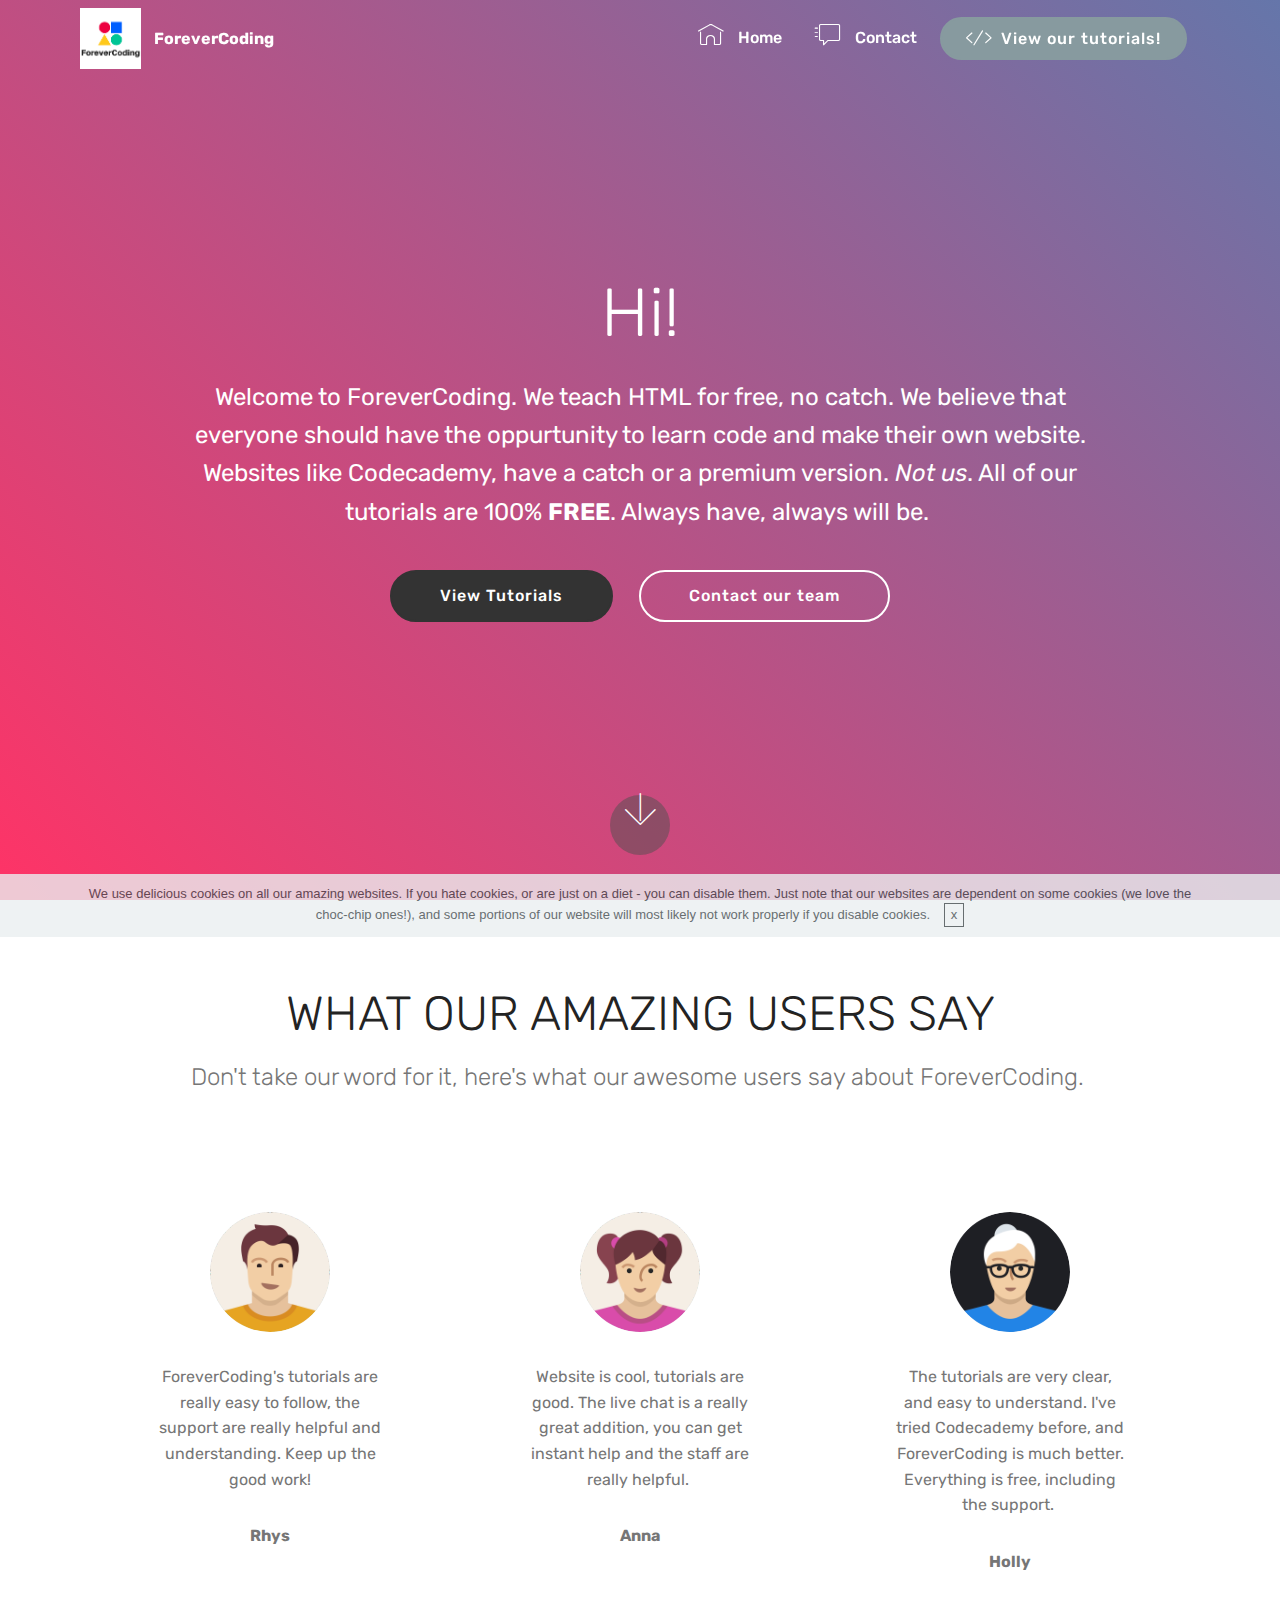
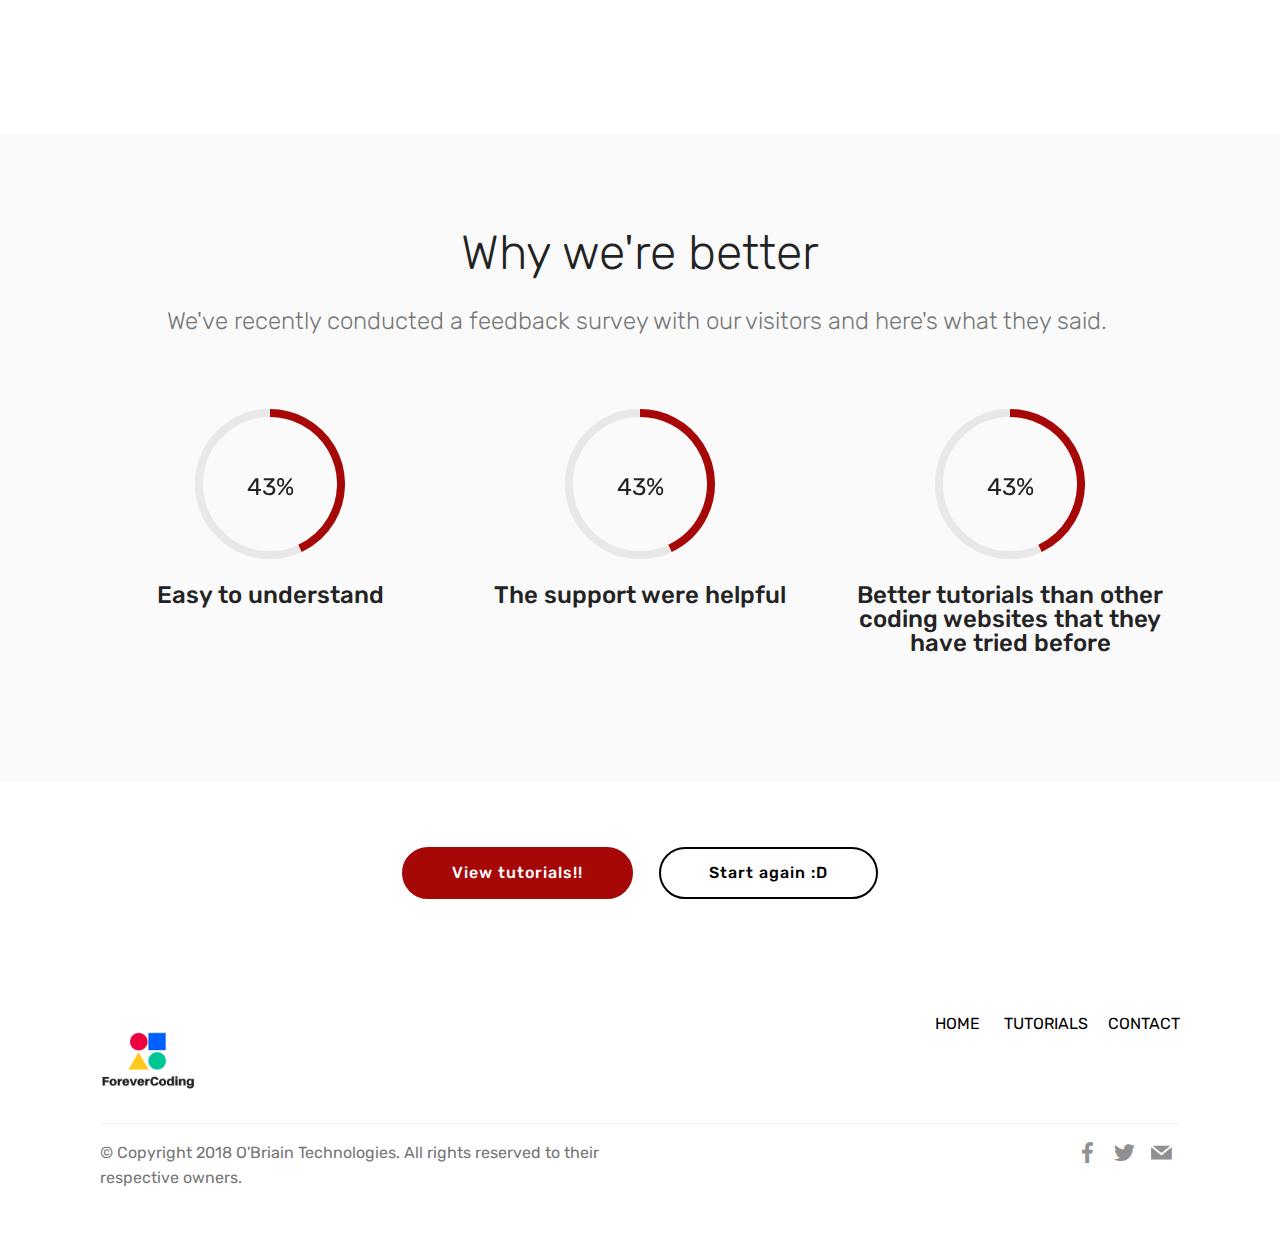
==== index.html @ 2c469338 "create github pages" ====
<!DOCTYPE html>
<html>
<head>
  <!-- Site made with Mobirise Website Builder v4.3.4, https://mobirise.com -->
  <meta charset="UTF-8">
  <meta http-equiv="X-UA-Compatible" content="IE=edge">
  <meta name="generator" content="Mobirise v4.3.4, mobirise.com">
  <meta name="viewport" content="width=device-width, initial-scale=1">
  <link rel="shortcut icon" href="assets/images/forevercoding.-128x128.png" type="image/x-icon">
  <meta name="description" content="">
  <title>Home | ForeverCoding</title>
  <link rel="stylesheet" href="assets/web/assets/mobirise-icons/mobirise-icons.css">
  <link rel="stylesheet" href="assets/tether/tether.min.css">
  <link rel="stylesheet" href="assets/bootstrap/css/bootstrap.min.css">
  <link rel="stylesheet" href="assets/bootstrap/css/bootstrap-grid.min.css">
  <link rel="stylesheet" href="assets/bootstrap/css/bootstrap-reboot.min.css">
  <link rel="stylesheet" href="assets/socicon/css/styles.css">
  <link rel="stylesheet" href="assets/dropdown/css/style.css">
  <link rel="stylesheet" href="assets/as-pie-progress/css/progress.min.css">
  <link rel="stylesheet" href="assets/theme/css/style.css">
  <link rel="stylesheet" href="assets/mobirise/css/mbr-additional.css" type="text/css">
  
  
  
</head>
<body>
<section class="menu cid-qLqFZQeOSm" once="menu" id="menu1-m" data-rv-view="23">

    

    <nav class="navbar navbar-expand beta-menu navbar-dropdown align-items-center navbar-fixed-top navbar-toggleable-sm bg-color transparent">
        <button class="navbar-toggler navbar-toggler-right" type="button" data-toggle="collapse" data-target="#navbarSupportedContent" aria-controls="navbarSupportedContent" aria-expanded="false" aria-label="Toggle navigation">
            <div class="hamburger">
                <span></span>
                <span></span>
                <span></span>
                <span></span>
            </div>
        </button>
        <div class="menu-logo">
            <div class="navbar-brand">
                <span class="navbar-logo">
                    <a href="https://forevercoding.com">
                         <img src="assets/images/forevercoding.-500x500.png" alt="ForeverCoding" title="" media-simple="true" style="height: 3.8rem;">
                    </a>
                </span>
                <span class="navbar-caption-wrap"><a class="navbar-caption text-white display-4" href="https://forevercoding.com">
                        ForeverCoding</a></span>
            </div>
        </div>
        <div class="collapse navbar-collapse" id="navbarSupportedContent">
            <ul class="navbar-nav nav-dropdown" data-app-modern-menu="true"><li class="nav-item">
                    <a class="nav-link link text-white display-4" href="https://forevercoding.com">
                        <span class="mbri-home mbr-iconfont mbr-iconfont-btn"></span>&nbsp;Home &nbsp;&nbsp;</a>
                </li>
                <li class="nav-item">
                    <a class="nav-link link text-white display-4" href="page6.html"><span class="mbri-help mbr-iconfont mbr-iconfont-btn"></span>
                        Contact</a>
                </li></ul>
            <div class="navbar-buttons mbr-section-btn"><a class="btn btn-sm btn-warning display-4" href="our-tutorials.html"><span class="mbri-code mbr-iconfont mbr-iconfont-btn"></span>
                    View our tutorials!</a></div>
        </div>
    </nav>
</section>

<section class="engine"><a href="https://mobirise.co/g">create your own website for free</a></section><section class="header5 cid-qLqkCruLup mbr-fullscreen" id="header5-2" data-rv-view="25">

    

    
    <div class="container">
        <div class="row justify-content-center">
            <div class="mbr-white col-md-10">
                <h1 class="mbr-section-title align-center pb-3 mbr-fonts-style display-1">Hi!</h1>
                <p class="mbr-text align-center display-5 pb-3 mbr-fonts-style">
                   Welcome to ForeverCoding. We teach HTML for free, no catch.
We believe that everyone should have the oppurtunity to learn code and make their own website.
Websites like Codecademy, have a catch or a premium version. <em>Not us</em>. All of our tutorials are 100% <strong>FREE</strong>. Always have, always will be.&nbsp;</p>
                <div class="mbr-section-btn align-center"><a class="btn btn-md btn-black display-4" href="our-tutorials.html">View Tutorials</a>
                        <a class="btn btn-md btn-white-outline display-4" href="https://mobirise.com">Contact our team</a></div>
            </div>
        </div>
    </div>

    <div class="mbr-arrow hidden-sm-down" aria-hidden="true">
        <a href="#next">
            <i class="mbri-down mbr-iconfont"></i>
        </a>
    </div>
</section>

<section class="testimonials1 cid-qLwsxfHLEk" id="testimonials1-1j" data-rv-view="28">

    

    
    <div class="container">
        <div class="media-container-row">
            <div class="title col-12 align-center">
                <h2 class="pb-3 mbr-fonts-style display-2">
                    WHAT OUR AMAZING USERS SAY
                </h2>
                <h3 class="mbr-section-subtitle mbr-light pb-3 mbr-fonts-style display-5">Don't take our word for it, here's what our awesome users say about ForeverCoding.&nbsp;</h3>
            </div>
        </div>
    </div>

    <div class="container pt-3 mt-2">
        <div class="media-container-row">
            <div class="mbr-testimonial p-3 align-center col-12 col-md-6 col-lg-4">
                <div class="panel-item p-3">
                    <div class="card-block">
                        <div class="testimonial-photo">
                            <img src="assets/images/if-male3-403019-512x512.png" alt="" title="" media-simple="true">
                        </div>
                        <p class="mbr-text mbr-fonts-style display-7">ForeverCoding's tutorials are really easy to follow, the support are really helpful and understanding. Keep up the good work!</p>
                    </div>
                    <div class="card-footer">
                        <div class="mbr-author-name mbr-bold mbr-fonts-style display-7">
                             Rhys</div>
                        
                    </div>
                </div>
            </div>

            <div class="mbr-testimonial p-3 align-center col-12 col-md-6 col-lg-4">
                <div class="panel-item p-3">
                    <div class="card-block">
                        <div class="testimonial-photo">
                            <img src="assets/images/if-girl-403021-512x512.png" alt="" title="" media-simple="true">
                        </div>
                        <p class="mbr-text mbr-fonts-style display-7">
                           Website is cool, tutorials are good. The live chat is a really great addition, you can get instant help and the staff are really helpful.&nbsp;</p>
                    </div>
                    <div class="card-footer">
                        <div class="mbr-author-name mbr-bold mbr-fonts-style display-7">
                             Anna</div>
                        
                    </div>
                </div>
            </div>

            <div class="mbr-testimonial p-3 align-center col-12 col-md-6 col-lg-4">
                <div class="panel-item p-3">
                    <div class="card-block">
                        <div class="testimonial-photo">
                            <img src="assets/images/if-maturewoman-628297-512x512.png" alt="" title="" media-simple="true">
                        </div>
                        <p class="mbr-text mbr-fonts-style display-7">The tutorials are very clear, and easy to understand. I've tried Codecademy before, and ForeverCoding is much better. Everything is free, including the support.&nbsp;</p>
                    </div>
                    <div class="card-footer">
                        <div class="mbr-author-name mbr-bold mbr-fonts-style display-7">Holly</div>
                        
                    </div>
                </div>
            </div>

            

            

            
        </div>
    </div>   
</section>

<section class="progress-bars3 cid-qLwvtkg54l" id="progress-bars3-1k" data-rv-view="31">
 
     

    
    
    <div class="container">
        <h2 class="mbr-section-title pb-3 align-center mbr-fonts-style display-2">
            Why we're better</h2>

        <h3 class="mbr-section-subtitle mbr-fonts-style display-5">We've recently conducted a feedback survey with our visitors and here's what they said.&nbsp;</h3>
    
        <div class="media-container-row pt-5 mt-2">
            <div class="card p-3 align-center">
                <div class="wrap">
                    <div class="pie_progress progress1" role="progressbar" data-goal="100">
                        <p class="pie_progress__number mbr-fonts-style display-5">50%</p>
                    </div>
                </div> 
                <div class="mbr-crt-title pt-3">
                    <h4 class="card-title py-2 mbr-fonts-style display-5">
                        Easy to understand</h4>
                </div>                 
            </div>

            <div class="card p-3 align-center">
                <div class="wrap">
                    <div class="pie_progress progress2" role="progressbar" data-goal="97">
                        <p class="pie_progress__number mbr-fonts-style display-5">94%</p>
                    </div>
                </div> 
                <div class="mbr-crt-title pt-3">
                    <h4 class="card-title py-2 mbr-fonts-style display-5">
                        The support were helpful</h4>
                </div>                 
            </div>

            <div class="card p-3 align-center">
                <div class="wrap">
                    <div class="pie_progress progress3" role="progressbar" data-goal="100">
                        <p class="pie_progress__number mbr-fonts-style display-5">70%</p>
                    </div>
                </div> 
                <div class="mbr-crt-title pt-3">
                    <h4 class="card-title py-2 mbr-fonts-style display-5">
                        Better tutorials than other coding websites that they have tried before</h4>
                </div>                 
            </div>

            

            

            
        </div>
</div></section>

<section class="mbr-section content8 cid-qLwwnjnsiD" id="content8-1l" data-rv-view="34">

    

    <div class="container">
        <div class="media-container-row title">
            <div class="col-12 col-md-8">
                <div class="mbr-section-btn align-center"><a class="btn btn-secondary display-4" href="our-tutorials.html">View tutorials!!</a> <a class="btn btn-black-outline display-4" href="index.html#header5-2">Start again :D</a></div>
            </div>
        </div>
    </div>
</section>

<section class="cid-qLwrk52lu5" id="footer5-1i" data-rv-view="35">

    

    

    <div class="container">
        <div class="media-container-row">
            <div class="col-md-3">
                <div class="media-wrap">
                    <a href="https://forevercoding.com/">
                       <img src="assets/images/forevercoding.-500x500.png" alt="ForeverCoding" title="" media-simple="true">
                    </a>
                </div>
            </div>
            <div class="col-md-9">
                <p class="mbr-text align-right links mbr-fonts-style display-7"><a href="https://forevercoding.com" class="text-black" target="_blank">HOME &nbsp; &nbsp; &nbsp;</a><a href="our-tutorials.html" class="text-black"></a><a href="our-tutorials.html" target="_blank" class="text-black">TUTORIALS &nbsp;&nbsp; &nbsp;</a><a href="page6.html" class="text-black" target="_blank">CONTACT</a>
                </p>
            </div>
        </div>
        <div class="footer-lower">
            <div class="media-container-row">
                <div class="col-md-12">
                    <hr>
                </div>
            </div>
            <div class="media-container-row mbr-white">
                <div class="col-md-6 copyright">
                    <p class="mbr-text mbr-fonts-style display-7">
                        © Copyright 2018 O'Briain Technologies. All rights reserved to their respective owners. 
                    </p>
                </div>
                <div class="col-md-6">
                    <div class="social-list align-right">
                        <div class="soc-item">
                            <a href="https://www.facebook.com/ForeverCodingHQ" target="_blank">
                                <span class="mbr-iconfont mbr-iconfont-social socicon-facebook socicon" media-simple="true"></span>
                            </a>
                        </div>
                        <div class="soc-item">
                            <a href="https://twitter.com/FCodingHQ" target="_blank">
                                <span class="mbr-iconfont mbr-iconfont-social socicon-twitter socicon" media-simple="true"></span>
                            </a>
                        </div>
                        <div class="soc-item">
                            <a href="mailto:hi@forevercoding.com">
                                <span class="mbr-iconfont mbr-iconfont-social socicon-mail socicon" media-simple="true"></span>
                            </a>
                        </div>
                        
                        
                        
                    </div>
                </div>
            </div>
        </div>
    </div>
</section>


  <script src="assets/web/assets/jquery/jquery.min.js"></script>
  <script src="assets/popper/popper.min.js"></script>
  <script src="assets/tether/tether.min.js"></script>
  <script src="assets/bootstrap/js/bootstrap.min.js"></script>
  <script src="assets/smooth-scroll/smooth-scroll.js"></script>
  <script src="assets/dropdown/js/script.min.js"></script>
  <script src="assets/touch-swipe/jquery.touch-swipe.min.js"></script>
  <script src="assets/as-pie-progress/jquery-as-pie-progress.min.js"></script>
  <script src="assets/cookies-alert-plugin/cookies-alert-core.js"></script>
  <script src="assets/cookies-alert-plugin/cookies-alert-script.js"></script>
  <script src="assets/theme/js/script.js"></script>
  
  
<input name="cookieData" type="hidden" data-cookie-text="We use delicious cookies on all our amazing websites. If you hate cookies, or are just on a diet - you can disable them. Just note that our websites are dependent on some cookies (we love the choc-chip ones!), and some portions of our website will most likely not work properly if you disable cookies.  ">
  </body>
</html>
---- assets/web/assets/mobirise-icons/mobirise-icons.css ----
@font-face {
  font-family: 'MobiriseIcons';
  src:  url('mobirise-icons.eot?spat4u');
  src:  url('mobirise-icons.eot?spat4u#iefix') format('embedded-opentype'),
    url('mobirise-icons.ttf?spat4u') format('truetype'),
    url('mobirise-icons.woff?spat4u') format('woff'),
    url('mobirise-icons.svg?spat4u#MobiriseIcons') format('svg');
  font-weight: normal;
  font-style: normal;
}

[class^="mbri-"], [class*=" mbri-"] {
  /* use !important to prevent issues with browser extensions that change fonts */
  font-family: MobiriseIcons !important;
  speak: none;
  font-style: normal;
  font-weight: normal;
  font-variant: normal;
  text-transform: none;
  line-height: 1;

  /* Better Font Rendering =========== */
  -webkit-font-smoothing: antialiased;
  -moz-osx-font-smoothing: grayscale;
}

.mbri-add-submenu:before {
  content: "\e900";
}
.mbri-alert:before {
  content: "\e901";
}
.mbri-align-center:before {
  content: "\e902";
}
.mbri-align-justify:before {
  content: "\e903";
}
.mbri-align-left:before {
  content: "\e904";
}
.mbri-align-right:before {
  content: "\e905";
}
.mbri-android:before {
  content: "\e906";
}
.mbri-apple:before {
  content: "\e907";
}
.mbri-arrow-down:before {
  content: "\e908";
}
.mbri-arrow-next:before {
  content: "\e909";
}
.mbri-arrow-prev:before {
  content: "\e90a";
}
.mbri-arrow-up:before {
  content: "\e90b";
}
.mbri-bold:before {
  content: "\e90c";
}
.mbri-bookmark:before {
  content: "\e90d";
}
.mbri-bootstrap:before {
  content: "\e90e";
}
.mbri-briefcase:before {
  content: "\e90f";
}
.mbri-browse:before {
  content: "\e910";
}
.mbri-bulleted-list:before {
  content: "\e911";
}
.mbri-calendar:before {
  content: "\e912";
}
.mbri-camera:before {
  content: "\e913";
}
.mbri-cart-add:before {
  content: "\e914";
}
.mbri-cart-full:before {
  content: "\e915";
}
.mbri-cash:before {
  content: "\e916";
}
.mbri-change-style:before {
  content: "\e917";
}
.mbri-chat:before {
  content: "\e918";
}
.mbri-clock:before {
  content: "\e919";
}
.mbri-close:before {
  content: "\e91a";
}
.mbri-cloud:before {
  content: "\e91b";
}
.mbri-code:before {
  content: "\e91c";
}
.mbri-contact-form:before {
  content: "\e91d";
}
.mbri-credit-card:before {
  content: "\e91e";
}
.mbri-cursor-click:before {
  content: "\e91f";
}
.mbri-cust-feedback:before {
  content: "\e920";
}
.mbri-database:before {
  content: "\e921";
}
.mbri-delivery:before {
  content: "\e922";
}
.mbri-desktop:before {
  content: "\e923";
}
.mbri-devices:before {
  content: "\e924";
}
.mbri-down:before {
  content: "\e925";
}
.mbri-download:before {
  content: "\e989";
}
.mbri-drag-n-drop:before {
  content: "\e927";
}
.mbri-drag-n-drop2:before {
  content: "\e928";
}
.mbri-edit:before {
  content: "\e929";
}
.mbri-edit2:before {
  content: "\e92a";
}
.mbri-error:before {
  content: "\e92b";
}
.mbri-extension:before {
  content: "\e92c";
}
.mbri-features:before {
  content: "\e92d";
}
.mbri-file:before {
  content: "\e92e";
}
.mbri-flag:before {
  content: "\e92f";
}
.mbri-folder:before {
  content: "\e930";
}
.mbri-gift:before {
  content: "\e931";
}
.mbri-github:before {
  content: "\e932";
}
.mbri-globe:before {
  content: "\e933";
}
.mbri-globe-2:before {
  content: "\e934";
}
.mbri-growing-chart:before {
  content: "\e935";
}
.mbri-hearth:before {
  content: "\e936";
}
.mbri-help:before {
  content: "\e937";
}
.mbri-home:before {
  content: "\e938";
}
.mbri-hot-cup:before {
  content: "\e939";
}
.mbri-idea:before {
  content: "\e93a";
}
.mbri-image-gallery:before {
  content: "\e93b";
}
.mbri-image-slider:before {
  content: "\e93c";
}
.mbri-info:before {
  content: "\e93d";
}
.mbri-italic:before {
  content: "\e93e";
}
.mbri-key:before {
  content: "\e93f";
}
.mbri-laptop:before {
  content: "\e940";
}
.mbri-layers:before {
  content: "\e941";
}
.mbri-left-right:before {
  content: "\e942";
}
.mbri-left:before {
  content: "\e943";
}
.mbri-letter:before {
  content: "\e944";
}
.mbri-like:before {
  content: "\e945";
}
.mbri-link:before {
  content: "\e946";
}
.mbri-lock:before {
  content: "\e947";
}
.mbri-login:before {
  content: "\e948";
}
.mbri-logout:before {
  content: "\e949";
}
.mbri-magic-stick:before {
  content: "\e94a";
}
.mbri-map-pin:before {
  content: "\e94b";
}
.mbri-menu:before {
  content: "\e94c";
}
.mbri-mobile:before {
  content: "\e94d";
}
.mbri-mobile2:before {
  content: "\e94e";
}
.mbri-mobirise:before {
  content: "\e94f";
}
.mbri-more-horizontal:before {
  content: "\e950";
}
.mbri-more-vertical:before {
  content: "\e951";
}
.mbri-music:before {
  content: "\e952";
}
.mbri-new-file:before {
  content: "\e953";
}
.mbri-numbered-list:before {
  content: "\e954";
}
.mbri-opened-folder:before {
  content: "\e955";
}
.mbri-pages:before {
  content: "\e956";
}
.mbri-paper-plane:before {
  content: "\e957";
}
.mbri-paperclip:before {
  content: "\e958";
}
.mbri-photo:before {
  content: "\e959";
}
.mbri-photos:before {
  content: "\e95a";
}
.mbri-pin:before {
  content: "\e95b";
}
.mbri-play:before {
  content: "\e95c";
}
.mbri-plus:before {
  content: "\e95d";
}
.mbri-preview:before {
  content: "\e95e";
}
.mbri-print:before {
  content: "\e95f";
}
.mbri-protect:before {
  content: "\e960";
}
.mbri-question:before {
  content: "\e961";
}
.mbri-quote-left:before {
  content: "\e962";
}
.mbri-quote-right:before {
  content: "\e963";
}
.mbri-refresh:before {
  content: "\e964";
}
.mbri-responsive:before {
  content: "\e965";
}
.mbri-right:before {
  content: "\e966";
}
.mbri-rocket:before {
  content: "\e967";
}
.mbri-sad-face:before {
  content: "\e968";
}
.mbri-sale:before {
  content: "\e969";
}
.mbri-save:before {
  content: "\e96a";
}
.mbri-search:before {
  content: "\e96b";
}
.mbri-setting:before {
  content: "\e96c";
}
.mbri-setting2:before {
  content: "\e96d";
}
.mbri-setting3:before {
  content: "\e96e";
}
.mbri-share:before {
  content: "\e96f";
}
.mbri-shopping-bag:before {
  content: "\e970";
}
.mbri-shopping-basket:before {
  content: "\e971";
}
.mbri-shopping-cart:before {
  content: "\e972";
}
.mbri-sites:before {
  content: "\e973";
}
.mbri-smile-face:before {
  content: "\e974";
}
.mbri-speed:before {
  content: "\e975";
}
.mbri-star:before {
  content: "\e976";
}
.mbri-success:before {
  content: "\e977";
}
.mbri-sun:before {
  content: "\e978";
}
.mbri-sun2:before {
  content: "\e979";
}
.mbri-tablet:before {
  content: "\e97a";
}
.mbri-tablet-vertical:before {
  content: "\e97b";
}
.mbri-target:before {
  content: "\e97c";
}
.mbri-timer:before {
  content: "\e97d";
}
.mbri-to-ftp:before {
  content: "\e97e";
}
.mbri-to-local-drive:before {
  content: "\e97f";
}
.mbri-touch-swipe:before {
  content: "\e980";
}
.mbri-touch:before {
  content: "\e981";
}
.mbri-trash:before {
  content: "\e982";
}
.mbri-underline:before {
  content: "\e983";
}
.mbri-unlink:before {
  content: "\e984";
}
.mbri-unlock:before {
  content: "\e985";
}
.mbri-up-down:before {
  content: "\e986";
}
.mbri-up:before {
  content: "\e987";
}
.mbri-update:before {
  content: "\e988";
}
.mbri-upload:before {
 content: "\e926"; 
}
.mbri-user:before {
  content: "\e98a";
}
.mbri-user2:before {
  content: "\e98b";
}
.mbri-users:before {
  content: "\e98c";
}
.mbri-video:before {
  content: "\e98d";
}
.mbri-video-play:before {
  content: "\e98e";
}
.mbri-watch:before {
  content: "\e98f";
}
.mbri-website-theme:before {
  content: "\e990";
}
.mbri-wifi:before {
  content: "\e991";
}
.mbri-windows:before {
  content: "\e992";
}
.mbri-zoom-out:before {
  content: "\e993";
}
.mbri-redo:before {
  content: "\e994";
}
.mbri-undo:before {
  content: "\e995";
}
---- assets/socicon/css/styles.css ----
@charset "UTF-8";

@font-face {
  font-family: "socicon";
  src:url("../fonts/socicon.eot");
  src:url("../fonts/socicon.eot?#iefix") format("embedded-opentype"),
    url("../fonts/socicon.woff") format("woff"),
    url("../fonts/socicon.ttf") format("truetype"),
    url("../fonts/socicon.svg#socicon") format("svg");
  font-weight: normal;
  font-style: normal;

}

[data-icon]:before {
  font-family: "socicon" !important;
  content: attr(data-icon);
  font-style: normal !important;
  font-weight: normal !important;
  font-variant: normal !important;
  text-transform: none !important;
  speak: none;
  line-height: 1;
  -webkit-font-smoothing: antialiased;
  -moz-osx-font-smoothing: grayscale;
}

[class^="socicon-"]:before,
[class*=" socicon-"]:before {
  font-family: "socicon" !important;
  font-style: normal !important;
  font-weight: normal !important;
  font-variant: normal !important;
  text-transform: none !important;
  speak: none;
  line-height: 1;
  -webkit-font-smoothing: antialiased;
  -moz-osx-font-smoothing: grayscale;
}

.socicon-modelmayhem:before {
  content: "\e000";
}
.socicon-mixcloud:before {
  content: "\e001";
}
.socicon-drupal:before {
  content: "\e002";
}
.socicon-swarm:before {
  content: "\e003";
}
.socicon-istock:before {
  content: "\e004";
}
.socicon-yammer:before {
  content: "\e005";
}
.socicon-ello:before {
  content: "\e006";
}
.socicon-stackoverflow:before {
  content: "\e007";
}
.socicon-persona:before {
  content: "\e008";
}
.socicon-triplej:before {
  content: "\e009";
}
.socicon-houzz:before {
  content: "\e00a";
}
.socicon-rss:before {
  content: "\e00b";
}
.socicon-paypal:before {
  content: "\e00c";
}
.socicon-odnoklassniki:before {
  content: "\e00d";
}
.socicon-airbnb:before {
  content: "\e00e";
}
.socicon-periscope:before {
  content: "\e00f";
}
.socicon-outlook:before {
  content: "\e010";
}
.socicon-coderwall:before {
  content: "\e011";
}
.socicon-tripadvisor:before {
  content: "\e012";
}
.socicon-appnet:before {
  content: "\e013";
}
.socicon-goodreads:before {
  content: "\e014";
}
.socicon-tripit:before {
  content: "\e015";
}
.socicon-lanyrd:before {
  content: "\e016";
}
.socicon-slideshare:before {
  content: "\e017";
}
.socicon-buffer:before {
  content: "\e018";
}
.socicon-disqus:before {
  content: "\e019";
}
.socicon-vkontakte:before {
  content: "\e01a";
}
.socicon-whatsapp:before {
  content: "\e01b";
}
.socicon-patreon:before {
  content: "\e01c";
}
.socicon-storehouse:before {
  content: "\e01d";
}
.socicon-pocket:before {
  content: "\e01e";
}
.socicon-mail:before {
  content: "\e01f";
}
.socicon-blogger:before {
  content: "\e020";
}
.socicon-technorati:before {
  content: "\e021";
}
.socicon-reddit:before {
  content: "\e022";
}
.socicon-dribbble:before {
  content: "\e023";
}
.socicon-stumbleupon:before {
  content: "\e024";
}
.socicon-digg:before {
  content: "\e025";
}
.socicon-envato:before {
  content: "\e026";
}
.socicon-behance:before {
  content: "\e027";
}
.socicon-delicious:before {
  content: "\e028";
}
.socicon-deviantart:before {
  content: "\e029";
}
.socicon-forrst:before {
  content: "\e02a";
}
.socicon-play:before {
  content: "\e02b";
}
.socicon-zerply:before {
  content: "\e02c";
}
.socicon-wikipedia:before {
  content: "\e02d";
}
.socicon-apple:before {
  content: "\e02e";
}
.socicon-flattr:before {
  content: "\e02f";
}
.socicon-github:before {
  content: "\e030";
}
.socicon-renren:before {
  content: "\e031";
}
.socicon-friendfeed:before {
  content: "\e032";
}
.socicon-newsvine:before {
  content: "\e033";
}
.socicon-identica:before {
  content: "\e034";
}
.socicon-bebo:before {
  content: "\e035";
}
.socicon-zynga:before {
  content: "\e036";
}
.socicon-steam:before {
  content: "\e037";
}
.socicon-xbox:before {
  content: "\e038";
}
.socicon-windows:before {
  content: "\e039";
}
.socicon-qq:before {
  content: "\e03a";
}
.socicon-douban:before {
  content: "\e03b";
}
.socicon-meetup:before {
  content: "\e03c";
}
.socicon-playstation:before {
  content: "\e03d";
}
.socicon-android:before {
  content: "\e03e";
}
.socicon-snapchat:before {
  content: "\e03f";
}
.socicon-twitter:before {
  content: "\e040";
}
.socicon-facebook:before {
  content: "\e041";
}
.socicon-googleplus:before {
  content: "\e042";
}
.socicon-pinterest:before {
  content: "\e043";
}
.socicon-foursquare:before {
  content: "\e044";
}
.socicon-yahoo:before {
  content: "\e045";
}
.socicon-skype:before {
  content: "\e046";
}
.socicon-yelp:before {
  content: "\e047";
}
.socicon-feedburner:before {
  content: "\e048";
}
.socicon-linkedin:before {
  content: "\e049";
}
.socicon-viadeo:before {
  content: "\e04a";
}
.socicon-xing:before {
  content: "\e04b";
}
.socicon-myspace:before {
  content: "\e04c";
}
.socicon-soundcloud:before {
  content: "\e04d";
}
.socicon-spotify:before {
  content: "\e04e";
}
.socicon-grooveshark:before {
  content: "\e04f";
}
.socicon-lastfm:before {
  content: "\e050";
}
.socicon-youtube:before {
  content: "\e051";
}
.socicon-vimeo:before {
  content: "\e052";
}
.socicon-dailymotion:before {
  content: "\e053";
}
.socicon-vine:before {
  content: "\e054";
}
.socicon-flickr:before {
  content: "\e055";
}
.socicon-500px:before {
  content: "\e056";
}
.socicon-wordpress:before {
  content: "\e058";
}
.socicon-tumblr:before {
  content: "\e059";
}
.socicon-twitch:before {
  content: "\e05a";
}
.socicon-8tracks:before {
  content: "\e05b";
}
.socicon-amazon:before {
  content: "\e05c";
}
.socicon-icq:before {
  content: "\e05d";
}
.socicon-smugmug:before {
  content: "\e05e";
}
.socicon-ravelry:before {
  content: "\e05f";
}
.socicon-weibo:before {
  content: "\e060";
}
.socicon-baidu:before {
  content: "\e061";
}
.socicon-angellist:before {
  content: "\e062";
}
.socicon-ebay:before {
  content: "\e063";
}
.socicon-imdb:before {
  content: "\e064";
}
.socicon-stayfriends:before {
  content: "\e065";
}
.socicon-residentadvisor:before {
  content: "\e066";
}
.socicon-google:before {
  content: "\e067";
}
.socicon-yandex:before {
  content: "\e068";
}
.socicon-sharethis:before {
  content: "\e069";
}
.socicon-bandcamp:before {
  content: "\e06a";
}
.socicon-itunes:before {
  content: "\e06b";
}
.socicon-deezer:before {
  content: "\e06c";
}
.socicon-telegram:before {
  content: "\e06e";
}
.socicon-openid:before {
  content: "\e06f";
}
.socicon-amplement:before {
  content: "\e070";
}
.socicon-viber:before {
  content: "\e071";
}
.socicon-zomato:before {
  content: "\e072";
}
.socicon-draugiem:before {
  content: "\e074";
}
.socicon-endomodo:before {
  content: "\e075";
}
.socicon-filmweb:before {
  content: "\e076";
}
.socicon-stackexchange:before {
  content: "\e077";
}
.socicon-wykop:before {
  content: "\e078";
}
.socicon-teamspeak:before {
  content: "\e079";
}
.socicon-teamviewer:before {
  content: "\e07a";
}
.socicon-ventrilo:before {
  content: "\e07b";
}
.socicon-younow:before {
  content: "\e07c";
}
.socicon-raidcall:before {
  content: "\e07d";
}
.socicon-mumble:before {
  content: "\e07e";
}
.socicon-medium:before {
  content: "\e06d";
}
.socicon-bebee:before {
  content: "\e07f";
}
.socicon-hitbox:before {
  content: "\e080";
}
.socicon-reverbnation:before {
  content: "\e081";
}
.socicon-formulr:before {
  content: "\e082";
}
.socicon-instagram:before {
  content: "\e057";
}
.socicon-battlenet:before {
  content: "\e083";
}
.socicon-chrome:before {
  content: "\e084";
}
.socicon-discord:before {
  content: "\e086";
}
.socicon-issuu:before {
  content: "\e087";
}
.socicon-macos:before {
  content: "\e088";
}
.socicon-firefox:before {
  content: "\e089";
}
.socicon-opera:before {
  content: "\e08d";
}
.socicon-keybase:before {
  content: "\e090";
}
.socicon-alliance:before {
  content: "\e091";
}
.socicon-livejournal:before {
  content: "\e092";
}
.socicon-googlephotos:before {
  content: "\e093";
}
.socicon-horde:before {
  content: "\e094";
}
.socicon-etsy:before {
  content: "\e095";
}
.socicon-zapier:before {
  content: "\e096";
}
.socicon-google-scholar:before {
  content: "\e097";
}
.socicon-researchgate:before {
  content: "\e098";
}
.socicon-wechat:before {
  content: "\e099";
}
.socicon-strava:before {
  content: "\e09a";
}
.socicon-line:before {
  content: "\e09b";
}
.socicon-lyft:before {
  content: "\e09c";
}
.socicon-uber:before {
  content: "\e09d";
}
.socicon-songkick:before {
  content: "\e09e";
}
.socicon-viewbug:before {
  content: "\e09f";
}
.socicon-googlegroups:before {
  content: "\e0a0";
}
.socicon-quora:before {
  content: "\e073";
}
.socicon-diablo:before {
  content: "\e085";
}
.socicon-blizzard:before {
  content: "\e0a1";
}
.socicon-hearthstone:before {
  content: "\e08b";
}
.socicon-heroes:before {
  content: "\e08a";
}
.socicon-overwatch:before {
  content: "\e08c";
}
.socicon-warcraft:before {
  content: "\e08e";
}
.socicon-starcraft:before {
  content: "\e08f";
}
.socicon-beam:before {
  content: "\e0a2";
}
.socicon-curse:before {
  content: "\e0a3";
}
.socicon-player:before {
  content: "\e0a4";
}
.socicon-streamjar:before {
  content: "\e0a5";
}
.socicon-nintendo:before {
  content: "\e0a6";
}
.socicon-hellocoton:before {
  content: "\e0a7";
}
---- assets/dropdown/css/style.css ----
.navbar-dropdown {
  left: 0;
  padding: 0;
  position: absolute;
  right: 0;
  top: 0;
  transition: all 0.45s ease;
  z-index: 1030;
  background: #282828; }
  .navbar-dropdown .navbar-logo {
    margin-right: 0.8rem;
    transition: margin 0.3s ease-in-out;
    vertical-align: middle; }
    .navbar-dropdown .navbar-logo img {
      height: 3.125rem;
      transition: all 0.3s ease-in-out; }
    .navbar-dropdown .navbar-logo.mbr-iconfont {
      font-size: 3.125rem;
      line-height: 3.125rem; }
  .navbar-dropdown .navbar-caption {
    font-weight: 700;
    white-space: normal;
    vertical-align: -4px;
    line-height: 3.125rem !important; }
    .navbar-dropdown .navbar-caption, .navbar-dropdown .navbar-caption:hover {
      color: inherit;
      text-decoration: none; }
  .navbar-dropdown .mbr-iconfont + .navbar-caption {
    vertical-align: -1px; }
  .navbar-dropdown.navbar-fixed-top {
    position: fixed; }
  .navbar-dropdown .navbar-brand span {
    vertical-align: -4px; }
  .navbar-dropdown.bg-color.transparent {
    background: none; }
  .navbar-dropdown.navbar-short .navbar-brand {
    padding: 0.625rem 0; }
    .navbar-dropdown.navbar-short .navbar-brand span {
      vertical-align: -1px; }
  .navbar-dropdown.navbar-short .navbar-caption {
    line-height: 2.375rem !important;
    vertical-align: -2px; }
  .navbar-dropdown.navbar-short .navbar-logo {
    margin-right: 0.5rem; }
    .navbar-dropdown.navbar-short .navbar-logo img {
      height: 2.375rem; }
    .navbar-dropdown.navbar-short .navbar-logo.mbr-iconfont {
      font-size: 2.375rem;
      line-height: 2.375rem; }
  .navbar-dropdown.navbar-short .mbr-table-cell {
    height: 3.625rem; }
  .navbar-dropdown .navbar-close {
    left: 0.6875rem;
    position: fixed;
    top: 0.75rem;
    z-index: 1000; }
  .navbar-dropdown .hamburger-icon {
    content: "";
    display: inline-block;
    vertical-align: middle;
    width: 16px;
    -webkit-box-shadow: 0 -6px 0 1px #282828,0 0 0 1px #282828,0 6px 0 1px #282828;
    -moz-box-shadow: 0 -6px 0 1px #282828,0 0 0 1px #282828,0 6px 0 1px #282828;
    box-shadow: 0 -6px 0 1px #282828,0 0 0 1px #282828,0 6px 0 1px #282828; }

.dropdown-menu .dropdown-toggle[data-toggle="dropdown-submenu"]::after {
  border-bottom: 0.35em solid transparent;
  border-left: 0.35em solid;
  border-right: 0;
  border-top: 0.35em solid transparent;
  margin-left: 0.3rem; }

.dropdown-menu .dropdown-item:focus {
  outline: 0; }

.nav-dropdown {
  font-size: 0.75rem;
  font-weight: 500;
  height: auto !important; }
  .nav-dropdown .nav-btn {
    padding-left: 1rem; }
  .nav-dropdown .link {
    margin: .667em 1.667em;
    font-weight: 500;
    padding: 0;
    transition: color .2s ease-in-out; }
    .nav-dropdown .link.dropdown-toggle {
      margin-right: 2.583em; }
      .nav-dropdown .link.dropdown-toggle::after {
        margin-left: .25rem;
        border-top: 0.35em solid;
        border-right: 0.35em solid transparent;
        border-left: 0.35em solid transparent;
        border-bottom: 0; }
      .nav-dropdown .link.dropdown-toggle[aria-expanded="true"] {
        margin: 0;
        padding: 0.667em 3.263em  0.667em 1.667em; }
  .nav-dropdown .link::after,
  .nav-dropdown .dropdown-item::after {
    color: inherit; }
  .nav-dropdown .btn {
    font-size: 0.75rem;
    font-weight: 700;
    letter-spacing: 0;
    margin-bottom: 0;
    padding-left: 1.25rem;
    padding-right: 1.25rem; }
  .nav-dropdown .dropdown-menu {
    border-radius: 0;
    border: 0;
    left: 0;
    margin: 0;
    padding-bottom: 1.25rem;
    padding-top: 1.25rem;
    position: relative; }
  .nav-dropdown .dropdown-submenu {
    margin-left: 0.125rem;
    top: 0; }
  .nav-dropdown .dropdown-item {
    font-weight: 500;
    line-height: 2;
    padding: 0.3846em 4.615em 0.3846em 1.5385em;
    position: relative;
    transition: color .2s ease-in-out, background-color .2s ease-in-out; }
    .nav-dropdown .dropdown-item::after {
      margin-top: -0.3077em;
      position: absolute;
      right: 1.1538em;
      top: 50%; }
    .nav-dropdown .dropdown-item:focus, .nav-dropdown .dropdown-item:hover {
      background: none; }

@media (max-width: 767px) {
  .nav-dropdown.navbar-toggleable-sm {
    bottom: 0;
    display: none;
    left: 0;
    overflow-x: hidden;
    position: fixed;
    top: 0;
    transform: translateX(-100%);
    -ms-transform: translateX(-100%);
    -webkit-transform: translateX(-100%);
    width: 18.75rem;
    z-index: 999; } }
.nav-dropdown.navbar-toggleable-xl {
  bottom: 0;
  display: none;
  left: 0;
  overflow-x: hidden;
  position: fixed;
  top: 0;
  transform: translateX(-100%);
  -ms-transform: translateX(-100%);
  -webkit-transform: translateX(-100%);
  width: 18.75rem;
  z-index: 999; }

.nav-dropdown-sm {
  display: block !important;
  overflow-x: hidden;
  overflow: auto;
  padding-top: 3.875rem; }
  .nav-dropdown-sm::after {
    content: "";
    display: block;
    height: 3rem;
    width: 100%; }
  .nav-dropdown-sm.collapse.in ~ .navbar-close {
    display: block !important; }
  .nav-dropdown-sm.collapsing, .nav-dropdown-sm.collapse.in {
    transform: translateX(0);
    -ms-transform: translateX(0);
    -webkit-transform: translateX(0);
    transition: all 0.25s ease-out;
    -webkit-transition: all 0.25s ease-out;
    background: #282828; }
  .nav-dropdown-sm.collapsing[aria-expanded="false"] {
    transform: translateX(-100%);
    -ms-transform: translateX(-100%);
    -webkit-transform: translateX(-100%); }
  .nav-dropdown-sm .nav-item {
    display: block;
    margin-left: 0 !important;
    padding-left: 0; }
  .nav-dropdown-sm .link,
  .nav-dropdown-sm .dropdown-item {
    border-top: 1px dotted rgba(255, 255, 255, 0.1);
    font-size: 0.8125rem;
    line-height: 1.6;
    margin: 0 !important;
    padding: 0.875rem 2.4rem 0.875rem 1.5625rem !important;
    position: relative;
    white-space: normal; }
    .nav-dropdown-sm .link:focus, .nav-dropdown-sm .link:hover,
    .nav-dropdown-sm .dropdown-item:focus,
    .nav-dropdown-sm .dropdown-item:hover {
      background: rgba(0, 0, 0, 0.2) !important;
      color: #c0a375; }
  .nav-dropdown-sm .nav-btn {
    position: relative;
    padding: 1.5625rem 1.5625rem 0 1.5625rem; }
    .nav-dropdown-sm .nav-btn::before {
      border-top: 1px dotted rgba(255, 255, 255, 0.1);
      content: "";
      left: 0;
      position: absolute;
      top: 0;
      width: 100%; }
    .nav-dropdown-sm .nav-btn + .nav-btn {
      padding-top: 0.625rem; }
      .nav-dropdown-sm .nav-btn + .nav-btn::before {
        display: none; }
  .nav-dropdown-sm .btn {
    padding: 0.625rem 0; }
  .nav-dropdown-sm .dropdown-toggle[data-toggle="dropdown-submenu"]::after {
    margin-left: .25rem;
    border-top: 0.35em solid;
    border-right: 0.35em solid transparent;
    border-left: 0.35em solid transparent;
    border-bottom: 0; }
  .nav-dropdown-sm .dropdown-toggle[data-toggle="dropdown-submenu"][aria-expanded="true"]::after {
    border-top: 0;
    border-right: 0.35em solid transparent;
    border-left: 0.35em solid transparent;
    border-bottom: 0.35em solid; }
  .nav-dropdown-sm .dropdown-menu {
    margin: 0;
    padding: 0;
    position: relative;
    top: 0;
    left: 0;
    width: 100%;
    border: 0;
    float: none;
    border-radius: 0;
    background: none; }
  .nav-dropdown-sm .dropdown-submenu {
    left: 100%;
    margin-left: 0.125rem;
    margin-top: -1.25rem;
    top: 0; }

.navbar-toggleable-sm .nav-dropdown .dropdown-menu {
  position: absolute; }

.navbar-toggleable-sm .nav-dropdown .dropdown-submenu {
  left: 100%;
  margin-left: 0.125rem;
  margin-top: -1.25rem;
  top: 0; }

.navbar-toggleable-sm.opened .nav-dropdown .dropdown-menu {
  position: relative; }

.navbar-toggleable-sm.opened .nav-dropdown .dropdown-submenu {
  left: 0;
  margin-left: 00rem;
  margin-top: 0rem;
  top: 0; }

.is-builder .nav-dropdown.collapsing {
  transition: none !important; }

/*# sourceMappingURL=style.css.map */
---- assets/as-pie-progress/css/progress.min.css ----
/**
* jQuery asPieProgress
* A jQuery plugin that animate the progress bar
* Compiled: Fri Sep 02 2016 14:07:00 GMT+0800 (CST)
* @version v0.3.4
* @link https://github.com/amazingSurge/jquery-asPieProgress
* @copyright LGPL-3.0
*/
.pie_progress{position:relative;text-align:center;-webkit-transform-style:preserve-3d;transform-style:preserve-3d}.pie_progress svg{margin:0 auto}.pie_progress__content,.pie_progress__icon,.pie_progress__label,.pie_progress__number{position:absolute;top:50%;left:0;width:100%;-webkit-transform:translateY(-50%);-ms-transform:translateY(-50%);transform:translateY(-50%)}.pie_progress__number{font-size:42px}.pie_progress__label{margin-top:32px;font-size:12px}.pie_progress__svg{position:relative;display:inline-block;width:100%;padding-bottom:100%;overflow:hidden;vertical-align:middle}.pie_progress__svg svg{position:absolute;top:0;left:0;display:inline-block}
---- assets/theme/css/style.css ----
/*!
 * Mobirise v4 theme (https://mobirise.com/)
 * Copyright 2017 Mobirise
 */
section {
  background-color: #eeeeee; }

section,
.container,
.container-fluid {
  position: relative;
  word-wrap: break-word; }

a.mbr-iconfont:hover {
  text-decoration: none; }

.article .lead p, .article .lead ul, .article .lead ol, .article .lead pre, .article .lead blockquote {
  margin-bottom: 0; }

a {
  font-style: normal;
  font-weight: 400;
  cursor: pointer; }
  a, a:hover {
    text-decoration: none; }

figure {
  margin-bottom: 0; }

body {
  color: #232323; }

h1, h2, h3, h4, h5, h6,
.h1, .h2, .h3, .h4, .h5, .h6,
.display-1, .display-2, .display-3, .display-4 {
  line-height: 1;
  word-break: break-word;
  word-wrap: break-word; }

b, strong {
  font-weight: bold; }

blockquote {
  padding: 10px 0 10px 20px;
  position: relative;
  border-left: 2px solid;
  border-color: #ff3366; }

input:-webkit-autofill, input:-webkit-autofill:hover, input:-webkit-autofill:focus, input:-webkit-autofill:active {
  transition-delay: 9999s;
  transition-property: background-color, color; }

textarea[type="hidden"] {
  display: none; }

body {
  position: relative; }

section {
  background-position: 50% 50%;
  background-repeat: no-repeat;
  background-size: cover; }
  section .mbr-background-video,
  section .mbr-background-video-preview {
    position: absolute;
    bottom: 0;
    left: 0;
    right: 0;
    top: 0; }

.hidden {
  visibility: hidden; }

.mbr-z-index20 {
  z-index: 20; }

/*! Base colors */
.mbr-white {
  color: #ffffff; }

.mbr-black {
  color: #000000; }

.mbr-bg-white {
  background-color: #ffffff; }

.mbr-bg-black {
  background-color: #000000; }

/*! Text-aligns */
.align-left {
  text-align: left; }

.align-center {
  text-align: center; }

.align-right {
  text-align: right; }

@media (max-width: 767px) {
  .align-left, .align-center, .align-right, .mbr-section-btn, .mbr-section-title {
    text-align: center; } }
/*! Font-weight  */
.mbr-light {
  font-weight: 300; }

.mbr-regular {
  font-weight: 400; }

.mbr-semibold {
  font-weight: 500; }

.mbr-bold {
  font-weight: 700; }

/*! Media  */
.media-size-item {
  -webkit-flex: 1 1 auto;
  -moz-flex: 1 1 auto;
  -ms-flex: 1 1 auto;
  -o-flex: 1 1 auto;
  flex: 1 1 auto; }

.media-content {
  -webkit-flex-basis: 100%;
  flex-basis: 100%; }

.media-container-row {
  display: -ms-flexbox;
  display: -webkit-flex;
  display: flex;
  -webkit-flex-direction: row;
  -ms-flex-direction: row;
  flex-direction: row;
  -webkit-flex-wrap: wrap;
  -ms-flex-wrap: wrap;
  flex-wrap: wrap;
  -webkit-justify-content: center;
  -ms-flex-pack: center;
  justify-content: center;
  -webkit-align-content: center;
  -ms-flex-line-pack: center;
  align-content: center;
  -webkit-align-items: start;
  -ms-flex-align: start;
  align-items: start; }
  .media-container-row .media-size-item {
    width: 400px; }

.media-container-column {
  display: -ms-flexbox;
  display: -webkit-flex;
  display: flex;
  -webkit-flex-direction: column;
  -ms-flex-direction: column;
  flex-direction: column;
  -webkit-flex-wrap: wrap;
  -ms-flex-wrap: wrap;
  flex-wrap: wrap;
  -webkit-justify-content: center;
  -ms-flex-pack: center;
  justify-content: center;
  -webkit-align-content: center;
  -ms-flex-line-pack: center;
  align-content: center;
  -webkit-align-items: stretch;
  -ms-flex-align: stretch;
  align-items: stretch; }
  .media-container-column > * {
    width: 100%; }

@media (min-width: 992px) {
  .media-container-row {
    -webkit-flex-wrap: nowrap;
    -ms-flex-wrap: nowrap;
    flex-wrap: nowrap; } }
figure {
  overflow: hidden; }

figure[mbr-media-size] {
  transition: width 0.1s; }

.mbr-figure img, .mbr-figure iframe {
  display: block;
  width: 100%; }

.card {
  background-color: transparent;
  border: none; }

.card-img {
  text-align: center;
  flex-shrink: 0; }

.media {
  max-width: 100%;
  margin: 0 auto; }

.mbr-figure {
  -ms-flex-item-align: center;
  -ms-grid-row-align: center;
  -webkit-align-self: center;
  align-self: center; }

.media-container > div {
  max-width: 100%; }

.mbr-figure img, .card-img img {
  width: 100%; }

@media (max-width: 991px) {
  .media-size-item {
    width: auto !important; }

  .media {
    width: auto; }

  .mbr-figure {
    width: 100% !important; } }
/*! Buttons */
.mbr-section-btn {
  margin-left: -.25rem;
  margin-right: -.25rem;
  font-size: 0; }

nav .mbr-section-btn {
  margin-left: 0rem;
  margin-right: 0rem; }

/*! Btn icon margin */
.btn .mbr-iconfont, .btn.btn-sm .mbr-iconfont {
  cursor: pointer;
  margin-right: 0.5rem; }

.btn.btn-md .mbr-iconfont, .btn.btn-md .mbr-iconfont {
  margin-right: 0.8rem; }

.mbr-regular {
  font-weight: 400; }

.mbr-semibold {
  font-weight: 500; }

.mbr-bold {
  font-weight: 700; }

[type="submit"] {
  -webkit-appearance: none; }

/*! Full-screen */
.mbr-fullscreen .mbr-overlay {
  min-height: 100vh; }

.mbr-fullscreen {
  display: flex;
  display: -webkit-flex;
  display: -moz-flex;
  display: -ms-flex;
  display: -o-flex;
  align-items: center;
  -webkit-align-items: center;
  min-height: 100vh;
  padding-top: 3rem;
  padding-bottom: 3rem; }

/*! Map */
.map {
  height: 25rem;
  position: relative; }
  .map iframe {
    width: 100%;
    height: 100%; }

/* Form */
.form-asterisk {
  font-family: initial;
  position: absolute;
  top: -2px;
  font-weight: normal; }

/*! Scroll to top arrow */
.mbr-arrow-up {
  bottom: 25px;
  right: 90px;
  position: fixed;
  text-align: right;
  z-index: 5000;
  color: #ffffff;
  font-size: 32px;
  transform: rotate(180deg);
  -webkit-transform: rotate(180deg); }

.mbr-arrow-up a {
  background: rgba(0, 0, 0, 0.2);
  border-radius: 3px;
  color: #fff;
  display: inline-block;
  height: 60px;
  width: 60px;
  outline-style: none !important;
  position: relative;
  text-decoration: none;
  transition: all .3s ease-in-out;
  cursor: pointer;
  text-align: center; }
  .mbr-arrow-up a:hover {
    background-color: rgba(0, 0, 0, 0.4); }
  .mbr-arrow-up a i {
    line-height: 60px; }

.mbr-arrow-up-icon {
  display: block;
  color: #fff; }

.mbr-arrow-up-icon::before {
  content: "\203a";
  display: inline-block;
  font-family: serif;
  font-size: 32px;
  line-height: 1;
  font-style: normal;
  position: relative;
  top: 6px;
  left: -4px;
  -webkit-transform: rotate(-90deg);
  transform: rotate(-90deg); }

/*! Arrow Down */
.mbr-arrow {
  position: absolute;
  bottom: 45px;
  left: 50%;
  width: 60px;
  height: 60px;
  cursor: pointer;
  background-color: rgba(80, 80, 80, 0.5);
  border-radius: 50%;
  -webkit-transform: translateX(-50%);
  transform: translateX(-50%); }
  .mbr-arrow > a {
    display: inline-block;
    text-decoration: none;
    outline-style: none;
    -webkit-animation: arrowdown 1.7s ease-in-out infinite;
    animation: arrowdown 1.7s ease-in-out infinite; }
    .mbr-arrow > a > i {
      position: absolute;
      top: -2px;
      left: 15px;
      font-size: 2rem; }

@keyframes arrowdown {
  0% {
    transform: translateY(0px);
    -webkit-transform: translateY(0px); }
  50% {
    transform: translateY(-5px);
    -webkit-transform: translateY(-5px); }
  100% {
    transform: translateY(0px);
    -webkit-transform: translateY(0px); } }
@-webkit-keyframes arrowdown {
  0% {
    transform: translateY(0px);
    -webkit-transform: translateY(0px); }
  50% {
    transform: translateY(-5px);
    -webkit-transform: translateY(-5px); }
  100% {
    transform: translateY(0px);
    -webkit-transform: translateY(0px); } }
@media (max-width: 500px) {
  .mbr-arrow-up {
    left: 50%;
    right: auto;
    transform: translateX(-50%) rotate(180deg);
    -webkit-transform: translateX(-50%) rotate(180deg); } }
/*Gradients animation*/
@keyframes gradient-animation {
  from {
    background-position: 0% 100%;
    animation-timing-function: ease-in-out; }
  to {
    background-position: 100% 0%;
    animation-timing-function: ease-in-out; } }
@-webkit-keyframes gradient-animation {
  from {
    background-position: 0% 100%;
    animation-timing-function: ease-in-out; }
  to {
    background-position: 100% 0%;
    animation-timing-function: ease-in-out; } }
.bg-gradient {
  background-size: 200% 200%;
  animation: gradient-animation 5s infinite alternate;
  -webkit-animation: gradient-animation 5s infinite alternate; }

.menu .navbar-brand {
  display: -webkit-flex; }
  .menu .navbar-brand span {
    display: flex;
    display: -webkit-flex; }
  .menu .navbar-brand .navbar-caption-wrap {
    display: -webkit-flex; }
  .menu .navbar-brand .navbar-logo img {
    display: -webkit-flex; }
@media (min-width: 768px) and (max-width: 991px) {
  .menu .navbar-toggleable-sm .navbar-nav {
    display: -webkit-box;
    display: -webkit-flex;
    display: -ms-flexbox; } }
@media (min-width: 992px) {
  .menu .navbar-nav.nav-dropdown {
    display: -webkit-flex; }
  .menu .navbar-toggleable-sm .navbar-collapse {
    display: -webkit-flex !important; } }

/*# sourceMappingURL=style.css.map */
.engine {
	position: absolute;
	text-indent: -2400px;
	text-align: center;
	padding: 0;
	top: 0;
	left: -2400px;
}
---- assets/mobirise/css/mbr-additional.css ----
@import url(https://fonts.googleapis.com/css?family=Rubik:300,300i,400,400i,500,500i,700,700i,900,900i);





body {
  font-style: normal;
  line-height: 1.5;
}
.mbr-section-title {
  font-style: normal;
  line-height: 1.2;
}
.mbr-section-subtitle {
  line-height: 1.3;
}
.mbr-text {
  font-style: normal;
  line-height: 1.6;
}
.display-1 {
  font-family: 'Rubik', sans-serif;
  font-size: 4.25rem;
}
.display-1 > .mbr-iconfont {
  font-size: 6.8rem;
}
.display-2 {
  font-family: 'Rubik', sans-serif;
  font-size: 3rem;
}
.display-2 > .mbr-iconfont {
  font-size: 4.8rem;
}
.display-4 {
  font-family: 'Rubik', sans-serif;
  font-size: 1rem;
}
.display-4 > .mbr-iconfont {
  font-size: 1.6rem;
}
.display-5 {
  font-family: 'Rubik', sans-serif;
  font-size: 1.5rem;
}
.display-5 > .mbr-iconfont {
  font-size: 2.4rem;
}
.display-7 {
  font-family: 'Rubik', sans-serif;
  font-size: 1rem;
}
.display-7 > .mbr-iconfont {
  font-size: 1.6rem;
}
/* ---- Fluid typography for mobile devices ---- */
/* 1.4 - font scale ratio ( bootstrap == 1.42857 ) */
/* 100vw - current viewport width */
/* (48 - 20)  48 == 48rem == 768px, 20 == 20rem == 320px(minimal supported viewport) */
/* 0.65 - min scale variable, may vary */
@media (max-width: 768px) {
  .display-1 {
    font-size: 3.4rem;
    font-size: calc( 2.1374999999999997rem + (4.25 - 2.1374999999999997) * ((100vw - 20rem) / (48 - 20)));
    line-height: calc( 1.4 * (2.1374999999999997rem + (4.25 - 2.1374999999999997) * ((100vw - 20rem) / (48 - 20))));
  }
  .display-2 {
    font-size: 2.4rem;
    font-size: calc( 1.7rem + (3 - 1.7) * ((100vw - 20rem) / (48 - 20)));
    line-height: calc( 1.4 * (1.7rem + (3 - 1.7) * ((100vw - 20rem) / (48 - 20))));
  }
  .display-4 {
    font-size: 0.8rem;
    font-size: calc( 1rem + (1 - 1) * ((100vw - 20rem) / (48 - 20)));
    line-height: calc( 1.4 * (1rem + (1 - 1) * ((100vw - 20rem) / (48 - 20))));
  }
  .display-5 {
    font-size: 1.2rem;
    font-size: calc( 1.175rem + (1.5 - 1.175) * ((100vw - 20rem) / (48 - 20)));
    line-height: calc( 1.4 * (1.175rem + (1.5 - 1.175) * ((100vw - 20rem) / (48 - 20))));
  }
}
/* Buttons */
.btn {
  font-weight: 500;
  border-width: 2px;
  font-style: normal;
  letter-spacing: 1px;
  margin: .4rem .8rem;
  white-space: normal;
  -webkit-transition: all 0.3s ease-in-out;
  -moz-transition: all 0.3s ease-in-out;
  transition: all 0.3s ease-in-out;
  padding: 1rem 3rem;
  border-radius: 3px;
  display: inline-flex;
  align-items: center;
  justify-content: center;
  word-break: break-word;
}
.btn-sm {
  font-weight: 500;
  letter-spacing: 1px;
  -webkit-transition: all 0.3s ease-in-out;
  -moz-transition: all 0.3s ease-in-out;
  transition: all 0.3s ease-in-out;
  padding: 0.6rem 1.5rem;
  border-radius: 3px;
}
.btn-md {
  font-weight: 500;
  letter-spacing: 1px;
  margin: .4rem .8rem !important;
  -webkit-transition: all 0.3s ease-in-out;
  -moz-transition: all 0.3s ease-in-out;
  transition: all 0.3s ease-in-out;
  padding: 1rem 3rem;
  border-radius: 3px;
}
.btn-lg {
  font-weight: 500;
  letter-spacing: 1px;
  margin: .4rem .8rem !important;
  -webkit-transition: all 0.3s ease-in-out;
  -moz-transition: all 0.3s ease-in-out;
  transition: all 0.3s ease-in-out;
  padding: 1.2rem 3.2rem;
  border-radius: 3px;
}
.bg-primary {
  background-color: #149dcc !important;
}
.bg-success {
  background-color: #f7ed4a !important;
}
.bg-info {
  background-color: #82786e !important;
}
.bg-warning {
  background-color: #879a9f !important;
}
.bg-danger {
  background-color: #b1a374 !important;
}
.btn-primary,
.btn-primary:active {
  background-color: #149dcc;
  border-color: #149dcc;
  color: #ffffff;
}
.btn-primary:hover,
.btn-primary:focus,
.btn-primary.focus,
.btn-primary.active {
  color: #ffffff;
  background-color: #0d6786;
  border-color: #0d6786;
}
.btn-primary.disabled,
.btn-primary:disabled {
  color: #ffffff !important;
  background-color: #0d6786 !important;
  border-color: #0d6786 !important;
}
.btn-secondary,
.btn-secondary:active {
  background-color: #a60707;
  border-color: #a60707;
  color: #ffffff;
}
.btn-secondary:hover,
.btn-secondary:focus,
.btn-secondary.focus,
.btn-secondary.active {
  color: #ffffff;
  background-color: #5d0404;
  border-color: #5d0404;
}
.btn-secondary.disabled,
.btn-secondary:disabled {
  color: #ffffff !important;
  background-color: #5d0404 !important;
  border-color: #5d0404 !important;
}
.btn-info,
.btn-info:active {
  background-color: #82786e;
  border-color: #82786e;
  color: #ffffff;
}
.btn-info:hover,
.btn-info:focus,
.btn-info.focus,
.btn-info.active {
  color: #ffffff;
  background-color: #59524b;
  border-color: #59524b;
}
.btn-info.disabled,
.btn-info:disabled {
  color: #ffffff !important;
  background-color: #59524b !important;
  border-color: #59524b !important;
}
.btn-success,
.btn-success:active {
  background-color: #f7ed4a;
  border-color: #f7ed4a;
  color: #ffffff;
}
.btn-success:hover,
.btn-success:focus,
.btn-success.focus,
.btn-success.active {
  color: #ffffff;
  background-color: #eadd0a;
  border-color: #eadd0a;
}
.btn-success.disabled,
.btn-success:disabled {
  color: #ffffff !important;
  background-color: #eadd0a !important;
  border-color: #eadd0a !important;
}
.btn-warning,
.btn-warning:active {
  background-color: #879a9f;
  border-color: #879a9f;
  color: #ffffff;
}
.btn-warning:hover,
.btn-warning:focus,
.btn-warning.focus,
.btn-warning.active {
  color: #ffffff;
  background-color: #617479;
  border-color: #617479;
}
.btn-warning.disabled,
.btn-warning:disabled {
  color: #ffffff !important;
  background-color: #617479 !important;
  border-color: #617479 !important;
}
.btn-danger,
.btn-danger:active {
  background-color: #b1a374;
  border-color: #b1a374;
  color: #ffffff;
}
.btn-danger:hover,
.btn-danger:focus,
.btn-danger.focus,
.btn-danger.active {
  color: #ffffff;
  background-color: #8b7d4e;
  border-color: #8b7d4e;
}
.btn-danger.disabled,
.btn-danger:disabled {
  color: #ffffff !important;
  background-color: #8b7d4e !important;
  border-color: #8b7d4e !important;
}
.btn-white {
  color: #333333 !important;
}
.btn-white,
.btn-white:active {
  background-color: #ffffff;
  border-color: #ffffff;
  color: #ffffff;
}
.btn-white:hover,
.btn-white:focus,
.btn-white.focus,
.btn-white.active {
  color: #ffffff;
  background-color: #d4d4d4;
  border-color: #d4d4d4;
}
.btn-white.disabled,
.btn-white:disabled {
  color: #ffffff !important;
  background-color: #d4d4d4 !important;
  border-color: #d4d4d4 !important;
}
.btn-black,
.btn-black:active {
  background-color: #333333;
  border-color: #333333;
  color: #ffffff;
}
.btn-black:hover,
.btn-black:focus,
.btn-black.focus,
.btn-black.active {
  color: #ffffff;
  background-color: #0d0d0d;
  border-color: #0d0d0d;
}
.btn-black.disabled,
.btn-black:disabled {
  color: #ffffff !important;
  background-color: #0d0d0d !important;
  border-color: #0d0d0d !important;
}
.btn-primary-outline,
.btn-primary-outline:active {
  background: none;
  border-color: #0b566f;
  color: #0b566f;
}
.btn-primary-outline:hover,
.btn-primary-outline:focus,
.btn-primary-outline.focus,
.btn-primary-outline.active {
  color: #ffffff;
  background-color: #149dcc;
  border-color: #149dcc;
}
.btn-primary-outline.disabled,
.btn-primary-outline:disabled {
  color: #ffffff !important;
  background-color: #149dcc !important;
  border-color: #149dcc !important;
}
.btn-secondary-outline,
.btn-secondary-outline:active {
  background: none;
  border-color: #440303;
  color: #440303;
}
.btn-secondary-outline:hover,
.btn-secondary-outline:focus,
.btn-secondary-outline.focus,
.btn-secondary-outline.active {
  color: #ffffff;
  background-color: #a60707;
  border-color: #a60707;
}
.btn-secondary-outline.disabled,
.btn-secondary-outline:disabled {
  color: #ffffff !important;
  background-color: #a60707 !important;
  border-color: #a60707 !important;
}
.btn-info-outline,
.btn-info-outline:active {
  background: none;
  border-color: #4b453f;
  color: #4b453f;
}
.btn-info-outline:hover,
.btn-info-outline:focus,
.btn-info-outline.focus,
.btn-info-outline.active {
  color: #ffffff;
  background-color: #82786e;
  border-color: #82786e;
}
.btn-info-outline.disabled,
.btn-info-outline:disabled {
  color: #ffffff !important;
  background-color: #82786e !important;
  border-color: #82786e !important;
}
.btn-success-outline,
.btn-success-outline:active {
  background: none;
  border-color: #d2c609;
  color: #d2c609;
}
.btn-success-outline:hover,
.btn-success-outline:focus,
.btn-success-outline.focus,
.btn-success-outline.active {
  color: #ffffff;
  background-color: #f7ed4a;
  border-color: #f7ed4a;
}
.btn-success-outline.disabled,
.btn-success-outline:disabled {
  color: #ffffff !important;
  background-color: #f7ed4a !important;
  border-color: #f7ed4a !important;
}
.btn-warning-outline,
.btn-warning-outline:active {
  background: none;
  border-color: #55666b;
  color: #55666b;
}
.btn-warning-outline:hover,
.btn-warning-outline:focus,
.btn-warning-outline.focus,
.btn-warning-outline.active {
  color: #ffffff;
  background-color: #879a9f;
  border-color: #879a9f;
}
.btn-warning-outline.disabled,
.btn-warning-outline:disabled {
  color: #ffffff !important;
  background-color: #879a9f !important;
  border-color: #879a9f !important;
}
.btn-danger-outline,
.btn-danger-outline:active {
  background: none;
  border-color: #7a6e45;
  color: #7a6e45;
}
.btn-danger-outline:hover,
.btn-danger-outline:focus,
.btn-danger-outline.focus,
.btn-danger-outline.active {
  color: #ffffff;
  background-color: #b1a374;
  border-color: #b1a374;
}
.btn-danger-outline.disabled,
.btn-danger-outline:disabled {
  color: #ffffff !important;
  background-color: #b1a374 !important;
  border-color: #b1a374 !important;
}
.btn-black-outline,
.btn-black-outline:active {
  background: none;
  border-color: #000000;
  color: #000000;
}
.btn-black-outline:hover,
.btn-black-outline:focus,
.btn-black-outline.focus,
.btn-black-outline.active {
  color: #ffffff;
  background-color: #333333;
  border-color: #333333;
}
.btn-black-outline.disabled,
.btn-black-outline:disabled {
  color: #ffffff !important;
  background-color: #333333 !important;
  border-color: #333333 !important;
}
.btn-white-outline,
.btn-white-outline:active,
.btn-white-outline.active {
  background: none;
  border-color: #ffffff;
  color: #ffffff;
}
.btn-white-outline:hover,
.btn-white-outline:focus,
.btn-white-outline.focus {
  color: #333333;
  background-color: #ffffff;
  border-color: #ffffff;
}
.text-primary {
  color: #149dcc !important;
}
.text-secondary {
  color: #a60707 !important;
}
.text-success {
  color: #f7ed4a !important;
}
.text-info {
  color: #82786e !important;
}
.text-warning {
  color: #879a9f !important;
}
.text-danger {
  color: #b1a374 !important;
}
.text-white {
  color: #ffffff !important;
}
.text-black {
  color: #000000 !important;
}
a.text-primary:hover,
a.text-primary:focus {
  color: #0b566f !important;
}
a.text-secondary:hover,
a.text-secondary:focus {
  color: #440303 !important;
}
a.text-success:hover,
a.text-success:focus {
  color: #d2c609 !important;
}
a.text-info:hover,
a.text-info:focus {
  color: #4b453f !important;
}
a.text-warning:hover,
a.text-warning:focus {
  color: #55666b !important;
}
a.text-danger:hover,
a.text-danger:focus {
  color: #7a6e45 !important;
}
a.text-white:hover,
a.text-white:focus {
  color: #b3b3b3 !important;
}
a.text-black:hover,
a.text-black:focus {
  color: #4d4d4d !important;
}
.alert-success {
  background-color: #70c770;
}
.alert-info {
  background-color: #82786e;
}
.alert-warning {
  background-color: #879a9f;
}
.alert-danger {
  background-color: #b1a374;
}
.mbr-section-btn a.btn:not(.btn-form) {
  border-radius: 100px;
}
.mbr-section-btn a.btn:not(.btn-form):hover {
  box-shadow: 0 10px 40px 0 rgba(0, 0, 0, 0.2);
}
.mbr-gallery-filter li a {
  border-radius: 100px !important;
}
.mbr-gallery-filter li.active .btn {
  background-color: #149dcc;
  border-color: #149dcc;
  color: #ffffff;
}
.mbr-gallery-filter li.active .btn:focus {
  box-shadow: none;
}
.nav-tabs .nav-link {
  border-radius: 100px !important;
}
.btn-form {
  border-radius: 0;
}
.btn-form:hover {
  cursor: pointer;
}
a,
a:hover {
  color: #149dcc;
}
.mbr-plan-header.bg-primary .mbr-plan-subtitle,
.mbr-plan-header.bg-primary .mbr-plan-price-desc {
  color: #b4e6f8;
}
.mbr-plan-header.bg-success .mbr-plan-subtitle,
.mbr-plan-header.bg-success .mbr-plan-price-desc {
  color: #ffffff;
}
.mbr-plan-header.bg-info .mbr-plan-subtitle,
.mbr-plan-header.bg-info .mbr-plan-price-desc {
  color: #beb8b2;
}
.mbr-plan-header.bg-warning .mbr-plan-subtitle,
.mbr-plan-header.bg-warning .mbr-plan-price-desc {
  color: #ced6d8;
}
.mbr-plan-header.bg-danger .mbr-plan-subtitle,
.mbr-plan-header.bg-danger .mbr-plan-price-desc {
  color: #dfd9c6;
}
/* Scroll to top button*/
.scrollToTop_wraper {
  opacity: 0 !important;
}
/* Others*/
.note-check a[data-value=Rubik] {
  font-style: normal;
}
.mbr-arrow a {
  color: #ffffff;
}
.form-control-label {
  position: relative;
  cursor: pointer;
  margin-bottom: .357em;
  padding: 0;
}
.alert {
  color: #ffffff;
  border-radius: 0;
  border: 0;
  font-size: .875rem;
  line-height: 1.5;
  margin-bottom: 1.875rem;
  padding: 1.25rem;
  position: relative;
}
.alert.alert-form::after {
  background-color: inherit;
  bottom: -7px;
  content: "";
  display: block;
  height: 14px;
  left: 50%;
  margin-left: -7px;
  position: absolute;
  transform: rotate(45deg);
  width: 14px;
}
.form-control {
  background-color: #f5f5f5;
  box-shadow: none;
  color: #565656;
  font-family: 'Rubik', sans-serif;
  font-size: 1rem;
  line-height: 1.43;
  min-height: 3.5em;
  padding: 1.07em .5em;
}
.form-control > .mbr-iconfont {
  font-size: 1.6rem;
}
.form-control,
.form-control:focus {
  border: 1px solid #e8e8e8;
}
.form-active .form-control:invalid {
  border-color: red;
}
.mbr-overlay {
  background-color: #000;
  bottom: 0;
  left: 0;
  opacity: .5;
  position: absolute;
  right: 0;
  top: 0;
  z-index: 0;
}
blockquote {
  font-style: italic;
  padding: 10px 0 10px 20px;
  font-size: 1.09rem;
  position: relative;
  border-color: #149dcc;
  border-width: 3px;
}
ul,
ol,
pre,
blockquote {
  margin-bottom: 2.3125rem;
}
pre {
  background: #f4f4f4;
  padding: 10px 24px;
  white-space: pre-wrap;
}
.inactive {
  -webkit-user-select: none;
  -moz-user-select: none;
  -ms-user-select: none;
  user-select: none;
  pointer-events: none;
  -webkit-user-drag: none;
  user-drag: none;
}
.mbr-section__comments .row {
  justify-content: center;
}
/* Forms */
.mbr-form .btn {
  margin: .4rem 0;
}
.mbr-form .input-group-btn a.btn {
  border-radius: 100px !important;
}
.mbr-form .input-group-btn a.btn:hover {
  box-shadow: 0 10px 40px 0 rgba(0, 0, 0, 0.2);
}
.mbr-form .input-group-btn button[type="submit"] {
  border-radius: 100px !important;
  padding: 1rem 3rem;
}
.mbr-form .input-group-btn button[type="submit"]:hover {
  box-shadow: 0 10px 40px 0 rgba(0, 0, 0, 0.2);
}
.form2 .form-control {
  border-top-left-radius: 100px;
  border-bottom-left-radius: 100px;
}
.form2 .input-group-btn a.btn {
  border-top-left-radius: 0 !important;
  border-bottom-left-radius: 0 !important;
}
.form2 .input-group-btn button[type="submit"] {
  border-top-left-radius: 0 !important;
  border-bottom-left-radius: 0 !important;
}
.form3 input[type="email"] {
  border-radius: 100px !important;
}
@media (max-width: 349px) {
  .form2 input[type="email"] {
    border-radius: 100px !important;
  }
  .form2 .input-group-btn a.btn {
    border-radius: 100px !important;
  }
  .form2 .input-group-btn button[type="submit"] {
    border-radius: 100px !important;
  }
}
@media (max-width: 767px) {
  .btn {
    font-size: .75rem !important;
  }
  .btn .mbr-iconfont {
    font-size: 1rem !important;
  }
}
/* Social block */
.btn-social {
  font-size: 20px;
  border-radius: 50%;
  padding: 0;
  width: 44px;
  height: 44px;
  line-height: 44px;
  text-align: center;
  position: relative;
  border: 2px solid #c0a375;
  border-color: #149dcc;
  color: #232323;
  cursor: pointer;
}
.btn-social i {
  top: 0;
  line-height: 44px;
  width: 44px;
}
.btn-social:hover {
  color: #fff;
  background: #149dcc;
}
.btn-social + .btn {
  margin-left: .1rem;
}
/* Footer */
.mbr-footer-content li::before,
.mbr-footer .mbr-contacts li::before {
  background: #149dcc;
}
.mbr-footer-content li a:hover,
.mbr-footer .mbr-contacts li a:hover {
  color: #149dcc;
}
.footer3 input[type="email"],
.footer4 input[type="email"] {
  border-radius: 100px !important;
}
.footer3 .input-group-btn a.btn,
.footer4 .input-group-btn a.btn {
  border-radius: 100px !important;
}
.footer3 .input-group-btn button[type="submit"],
.footer4 .input-group-btn button[type="submit"] {
  border-radius: 100px !important;
}
/* Headers*/
.header13 .form-inline input[type="email"],
.header14 .form-inline input[type="email"] {
  border-radius: 100px;
}
.header13 .form-inline input[type="text"],
.header14 .form-inline input[type="text"] {
  border-radius: 100px;
}
.header13 .form-inline input[type="tel"],
.header14 .form-inline input[type="tel"] {
  border-radius: 100px;
}
.header13 .form-inline a.btn,
.header14 .form-inline a.btn {
  border-radius: 100px;
}
.header13 .form-inline button,
.header14 .form-inline button {
  border-radius: 100px !important;
}
.offset-1 {
  margin-left: 8.33333%;
}
.offset-2 {
  margin-left: 16.66667%;
}
.offset-3 {
  margin-left: 25%;
}
.offset-4 {
  margin-left: 33.33333%;
}
.offset-5 {
  margin-left: 41.66667%;
}
.offset-6 {
  margin-left: 50%;
}
.offset-7 {
  margin-left: 58.33333%;
}
.offset-8 {
  margin-left: 66.66667%;
}
.offset-9 {
  margin-left: 75%;
}
.offset-10 {
  margin-left: 83.33333%;
}
.offset-11 {
  margin-left: 91.66667%;
}
@media (min-width: 576px) {
  .offset-sm-0 {
    margin-left: 0%;
  }
  .offset-sm-1 {
    margin-left: 8.33333%;
  }
  .offset-sm-2 {
    margin-left: 16.66667%;
  }
  .offset-sm-3 {
    margin-left: 25%;
  }
  .offset-sm-4 {
    margin-left: 33.33333%;
  }
  .offset-sm-5 {
    margin-left: 41.66667%;
  }
  .offset-sm-6 {
    margin-left: 50%;
  }
  .offset-sm-7 {
    margin-left: 58.33333%;
  }
  .offset-sm-8 {
    margin-left: 66.66667%;
  }
  .offset-sm-9 {
    margin-left: 75%;
  }
  .offset-sm-10 {
    margin-left: 83.33333%;
  }
  .offset-sm-11 {
    margin-left: 91.66667%;
  }
}
@media (min-width: 768px) {
  .offset-md-0 {
    margin-left: 0%;
  }
  .offset-md-1 {
    margin-left: 8.33333%;
  }
  .offset-md-2 {
    margin-left: 16.66667%;
  }
  .offset-md-3 {
    margin-left: 25%;
  }
  .offset-md-4 {
    margin-left: 33.33333%;
  }
  .offset-md-5 {
    margin-left: 41.66667%;
  }
  .offset-md-6 {
    margin-left: 50%;
  }
  .offset-md-7 {
    margin-left: 58.33333%;
  }
  .offset-md-8 {
    margin-left: 66.66667%;
  }
  .offset-md-9 {
    margin-left: 75%;
  }
  .offset-md-10 {
    margin-left: 83.33333%;
  }
  .offset-md-11 {
    margin-left: 91.66667%;
  }
}
@media (min-width: 992px) {
  .offset-lg-0 {
    margin-left: 0%;
  }
  .offset-lg-1 {
    margin-left: 8.33333%;
  }
  .offset-lg-2 {
    margin-left: 16.66667%;
  }
  .offset-lg-3 {
    margin-left: 25%;
  }
  .offset-lg-4 {
    margin-left: 33.33333%;
  }
  .offset-lg-5 {
    margin-left: 41.66667%;
  }
  .offset-lg-6 {
    margin-left: 50%;
  }
  .offset-lg-7 {
    margin-left: 58.33333%;
  }
  .offset-lg-8 {
    margin-left: 66.66667%;
  }
  .offset-lg-9 {
    margin-left: 75%;
  }
  .offset-lg-10 {
    margin-left: 83.33333%;
  }
  .offset-lg-11 {
    margin-left: 91.66667%;
  }
}
@media (min-width: 1200px) {
  .offset-xl-0 {
    margin-left: 0%;
  }
  .offset-xl-1 {
    margin-left: 8.33333%;
  }
  .offset-xl-2 {
    margin-left: 16.66667%;
  }
  .offset-xl-3 {
    margin-left: 25%;
  }
  .offset-xl-4 {
    margin-left: 33.33333%;
  }
  .offset-xl-5 {
    margin-left: 41.66667%;
  }
  .offset-xl-6 {
    margin-left: 50%;
  }
  .offset-xl-7 {
    margin-left: 58.33333%;
  }
  .offset-xl-8 {
    margin-left: 66.66667%;
  }
  .offset-xl-9 {
    margin-left: 75%;
  }
  .offset-xl-10 {
    margin-left: 83.33333%;
  }
  .offset-xl-11 {
    margin-left: 91.66667%;
  }
}
.navbar-toggler {
  -webkit-align-self: flex-start;
  -ms-flex-item-align: start;
  align-self: flex-start;
  padding: 0.25rem 0.75rem;
  font-size: 1.25rem;
  line-height: 1;
  background: transparent;
  border: 1px solid transparent;
  -webkit-border-radius: 0.25rem;
  border-radius: 0.25rem;
}
.navbar-toggler:focus,
.navbar-toggler:hover {
  text-decoration: none;
}
.navbar-toggler-icon {
  display: inline-block;
  width: 1.5em;
  height: 1.5em;
  vertical-align: middle;
  content: "";
  background: no-repeat center center;
  -webkit-background-size: 100% 100%;
  -o-background-size: 100% 100%;
  background-size: 100% 100%;
}
.navbar-toggler-left {
  position: absolute;
  left: 1rem;
}
.navbar-toggler-right {
  position: absolute;
  right: 1rem;
}
@media (max-width: 575px) {
  .navbar-toggleable .navbar-nav .dropdown-menu {
    position: static;
    float: none;
  }
  .navbar-toggleable > .container {
    padding-right: 0;
    padding-left: 0;
  }
}
@media (min-width: 576px) {
  .navbar-toggleable {
    -webkit-box-orient: horizontal;
    -webkit-box-direction: normal;
    -webkit-flex-direction: row;
    -ms-flex-direction: row;
    flex-direction: row;
    -webkit-flex-wrap: nowrap;
    -ms-flex-wrap: nowrap;
    flex-wrap: nowrap;
    -webkit-box-align: center;
    -webkit-align-items: center;
    -ms-flex-align: center;
    align-items: center;
  }
  .navbar-toggleable .navbar-nav {
    -webkit-box-orient: horizontal;
    -webkit-box-direction: normal;
    -webkit-flex-direction: row;
    -ms-flex-direction: row;
    flex-direction: row;
  }
  .navbar-toggleable .navbar-nav .nav-link {
    padding-right: .5rem;
    padding-left: .5rem;
  }
  .navbar-toggleable > .container {
    display: -webkit-box;
    display: -webkit-flex;
    display: -ms-flexbox;
    display: flex;
    -webkit-flex-wrap: nowrap;
    -ms-flex-wrap: nowrap;
    flex-wrap: nowrap;
    -webkit-box-align: center;
    -webkit-align-items: center;
    -ms-flex-align: center;
    align-items: center;
  }
  .navbar-toggleable .navbar-collapse {
    display: -webkit-box !important;
    display: -webkit-flex !important;
    display: -ms-flexbox !important;
    display: flex !important;
    width: 100%;
  }
  .navbar-toggleable .navbar-toggler {
    display: none;
  }
}
@media (max-width: 767px) {
  .navbar-toggleable-sm .navbar-nav .dropdown-menu {
    position: static;
    float: none;
  }
  .navbar-toggleable-sm > .container {
    padding-right: 0;
    padding-left: 0;
  }
}
@media (min-width: 768px) {
  .navbar-toggleable-sm {
    -webkit-box-orient: horizontal;
    -webkit-box-direction: normal;
    -webkit-flex-direction: row;
    -ms-flex-direction: row;
    flex-direction: row;
    -webkit-flex-wrap: nowrap;
    -ms-flex-wrap: nowrap;
    flex-wrap: nowrap;
    -webkit-box-align: center;
    -webkit-align-items: center;
    -ms-flex-align: center;
    align-items: center;
  }
  .navbar-toggleable-sm .navbar-nav {
    -webkit-box-orient: horizontal;
    -webkit-box-direction: normal;
    -webkit-flex-direction: row;
    -ms-flex-direction: row;
    flex-direction: row;
  }
  .navbar-toggleable-sm .navbar-nav .nav-link {
    padding-right: .5rem;
    padding-left: .5rem;
  }
  .navbar-toggleable-sm > .container {
    display: -webkit-box;
    display: -webkit-flex;
    display: -ms-flexbox;
    display: flex;
    -webkit-flex-wrap: nowrap;
    -ms-flex-wrap: nowrap;
    flex-wrap: nowrap;
    -webkit-box-align: center;
    -webkit-align-items: center;
    -ms-flex-align: center;
    align-items: center;
  }
  .navbar-toggleable-sm .navbar-collapse {
    display: -webkit-box !important;
    display: -webkit-flex !important;
    display: -ms-flexbox !important;
    display: flex !important;
    width: 100%;
  }
  .navbar-toggleable-sm .navbar-toggler {
    display: none;
  }
}
@media (max-width: 991px) {
  .navbar-toggleable-md .navbar-nav .dropdown-menu {
    position: static;
    float: none;
  }
  .navbar-toggleable-md > .container {
    padding-right: 0;
    padding-left: 0;
  }
}
@media (min-width: 992px) {
  .navbar-toggleable-md {
    -webkit-box-orient: horizontal;
    -webkit-box-direction: normal;
    -webkit-flex-direction: row;
    -ms-flex-direction: row;
    flex-direction: row;
    -webkit-flex-wrap: nowrap;
    -ms-flex-wrap: nowrap;
    flex-wrap: nowrap;
    -webkit-box-align: center;
    -webkit-align-items: center;
    -ms-flex-align: center;
    align-items: center;
  }
  .navbar-toggleable-md .navbar-nav {
    -webkit-box-orient: horizontal;
    -webkit-box-direction: normal;
    -webkit-flex-direction: row;
    -ms-flex-direction: row;
    flex-direction: row;
  }
  .navbar-toggleable-md .navbar-nav .nav-link {
    padding-right: .5rem;
    padding-left: .5rem;
  }
  .navbar-toggleable-md > .container {
    display: -webkit-box;
    display: -webkit-flex;
    display: -ms-flexbox;
    display: flex;
    -webkit-flex-wrap: nowrap;
    -ms-flex-wrap: nowrap;
    flex-wrap: nowrap;
    -webkit-box-align: center;
    -webkit-align-items: center;
    -ms-flex-align: center;
    align-items: center;
  }
  .navbar-toggleable-md .navbar-collapse {
    display: -webkit-box !important;
    display: -webkit-flex !important;
    display: -ms-flexbox !important;
    display: flex !important;
    width: 100%;
  }
  .navbar-toggleable-md .navbar-toggler {
    display: none;
  }
}
@media (max-width: 1199px) {
  .navbar-toggleable-lg .navbar-nav .dropdown-menu {
    position: static;
    float: none;
  }
  .navbar-toggleable-lg > .container {
    padding-right: 0;
    padding-left: 0;
  }
}
@media (min-width: 1200px) {
  .navbar-toggleable-lg {
    -webkit-box-orient: horizontal;
    -webkit-box-direction: normal;
    -webkit-flex-direction: row;
    -ms-flex-direction: row;
    flex-direction: row;
    -webkit-flex-wrap: nowrap;
    -ms-flex-wrap: nowrap;
    flex-wrap: nowrap;
    -webkit-box-align: center;
    -webkit-align-items: center;
    -ms-flex-align: center;
    align-items: center;
  }
  .navbar-toggleable-lg .navbar-nav {
    -webkit-box-orient: horizontal;
    -webkit-box-direction: normal;
    -webkit-flex-direction: row;
    -ms-flex-direction: row;
    flex-direction: row;
  }
  .navbar-toggleable-lg .navbar-nav .nav-link {
    padding-right: .5rem;
    padding-left: .5rem;
  }
  .navbar-toggleable-lg > .container {
    display: -webkit-box;
    display: -webkit-flex;
    display: -ms-flexbox;
    display: flex;
    -webkit-flex-wrap: nowrap;
    -ms-flex-wrap: nowrap;
    flex-wrap: nowrap;
    -webkit-box-align: center;
    -webkit-align-items: center;
    -ms-flex-align: center;
    align-items: center;
  }
  .navbar-toggleable-lg .navbar-collapse {
    display: -webkit-box !important;
    display: -webkit-flex !important;
    display: -ms-flexbox !important;
    display: flex !important;
    width: 100%;
  }
  .navbar-toggleable-lg .navbar-toggler {
    display: none;
  }
}
.navbar-toggleable-xl {
  -webkit-box-orient: horizontal;
  -webkit-box-direction: normal;
  -webkit-flex-direction: row;
  -ms-flex-direction: row;
  flex-direction: row;
  -webkit-flex-wrap: nowrap;
  -ms-flex-wrap: nowrap;
  flex-wrap: nowrap;
  -webkit-box-align: center;
  -webkit-align-items: center;
  -ms-flex-align: center;
  align-items: center;
}
.navbar-toggleable-xl .navbar-nav .dropdown-menu {
  position: static;
  float: none;
}
.navbar-toggleable-xl > .container {
  padding-right: 0;
  padding-left: 0;
}
.navbar-toggleable-xl .navbar-nav {
  -webkit-box-orient: horizontal;
  -webkit-box-direction: normal;
  -webkit-flex-direction: row;
  -ms-flex-direction: row;
  flex-direction: row;
}
.navbar-toggleable-xl .navbar-nav .nav-link {
  padding-right: .5rem;
  padding-left: .5rem;
}
.navbar-toggleable-xl > .container {
  display: -webkit-box;
  display: -webkit-flex;
  display: -ms-flexbox;
  display: flex;
  -webkit-flex-wrap: nowrap;
  -ms-flex-wrap: nowrap;
  flex-wrap: nowrap;
  -webkit-box-align: center;
  -webkit-align-items: center;
  -ms-flex-align: center;
  align-items: center;
}
.navbar-toggleable-xl .navbar-collapse {
  display: -webkit-box !important;
  display: -webkit-flex !important;
  display: -ms-flexbox !important;
  display: flex !important;
  width: 100%;
}
.navbar-toggleable-xl .navbar-toggler {
  display: none;
}
.card-img {
  width: auto;
}
.menu .navbar.collapsed:not(.beta-menu) {
  flex-direction: column;
}
.carousel-item.active,
.carousel-item-next,
.carousel-item-prev {
  display: -webkit-box;
  display: -webkit-flex;
  display: -ms-flexbox;
  display: flex;
}
.note-air-layout .dropup .dropdown-menu,
.note-air-layout .navbar-fixed-bottom .dropdown .dropdown-menu {
  bottom: initial !important;
}
html,
body {
  height: auto;
  min-height: 100vh;
}
.cid-qLqFZQeOSm .navbar {
  padding: .5rem 0;
  background: #333333;
  transition: none;
  min-height: 77px;
}
.cid-qLqFZQeOSm .navbar-dropdown.bg-color.transparent.opened {
  background: #333333;
}
.cid-qLqFZQeOSm a {
  font-style: normal;
}
.cid-qLqFZQeOSm .nav-item span {
  padding-right: 0.4em;
  line-height: 0.5em;
  vertical-align: text-bottom;
  position: relative;
  top: -0.2em;
  text-decoration: none;
}
.cid-qLqFZQeOSm .nav-item a {
  padding: 0.7rem 0 !important;
  margin: 0rem .65rem !important;
}
.cid-qLqFZQeOSm .btn {
  padding: 0.4rem 1.5rem;
  display: inline-flex;
  align-items: center;
}
.cid-qLqFZQeOSm .btn .mbr-iconfont {
  font-size: 1.6rem;
}
.cid-qLqFZQeOSm .menu-logo {
  margin-right: auto;
}
.cid-qLqFZQeOSm .menu-logo .navbar-brand {
  display: flex;
  margin-left: 5rem;
  padding: 0;
  transition: padding .2s;
  min-height: 3.8rem;
  align-items: center;
}
.cid-qLqFZQeOSm .menu-logo .navbar-brand .navbar-caption-wrap {
  display: -webkit-flex;
  -webkit-align-items: center;
  align-items: center;
  word-break: break-word;
  min-width: 7rem;
  margin: .3rem 0;
}
.cid-qLqFZQeOSm .menu-logo .navbar-brand .navbar-caption-wrap .navbar-caption {
  line-height: 1.2rem !important;
  padding-right: 2rem;
}
.cid-qLqFZQeOSm .menu-logo .navbar-brand .navbar-logo {
  font-size: 4rem;
  transition: font-size 0.25s;
}
.cid-qLqFZQeOSm .menu-logo .navbar-brand .navbar-logo img {
  display: flex;
}
.cid-qLqFZQeOSm .menu-logo .navbar-brand .navbar-logo .mbr-iconfont {
  transition: font-size 0.25s;
}
.cid-qLqFZQeOSm .navbar-toggleable-sm .navbar-collapse {
  justify-content: flex-end;
  -webkit-justify-content: flex-end;
  padding-right: 5rem;
  width: auto;
}
.cid-qLqFZQeOSm .navbar-toggleable-sm .navbar-collapse .navbar-nav {
  flex-wrap: wrap;
  -webkit-flex-wrap: wrap;
  padding-left: 0;
}
.cid-qLqFZQeOSm .navbar-toggleable-sm .navbar-collapse .navbar-nav .nav-item {
  -webkit-align-self: center;
  align-self: center;
}
.cid-qLqFZQeOSm .navbar-toggleable-sm .navbar-collapse .navbar-buttons {
  padding-left: 0;
  padding-bottom: 0;
}
.cid-qLqFZQeOSm .dropdown .dropdown-menu {
  background: #333333;
  display: none;
  position: absolute;
  min-width: 5rem;
  padding-top: 1.4rem;
  padding-bottom: 1.4rem;
  text-align: left;
}
.cid-qLqFZQeOSm .dropdown .dropdown-menu .dropdown-item {
  width: auto;
  padding: 0.235em 1.5385em 0.235em 1.5385em !important;
}
.cid-qLqFZQeOSm .dropdown .dropdown-menu .dropdown-item::after {
  right: 0.5rem;
}
.cid-qLqFZQeOSm .dropdown .dropdown-menu .dropdown-submenu {
  margin: 0;
}
.cid-qLqFZQeOSm .dropdown.open > .dropdown-menu {
  display: block;
}
.cid-qLqFZQeOSm .navbar-toggleable-sm.opened:after {
  position: absolute;
  width: 100vw;
  height: 100vh;
  content: '';
  background-color: rgba(0, 0, 0, 0.1);
  left: 0;
  bottom: 0;
  transform: translateY(100%);
  -webkit-transform: translateY(100%);
  z-index: 1000;
}
.cid-qLqFZQeOSm .navbar.navbar-short {
  min-height: 60px;
  transition: all .2s;
}
.cid-qLqFZQeOSm .navbar.navbar-short .navbar-toggler-right {
  top: 20px;
}
.cid-qLqFZQeOSm .navbar.navbar-short .navbar-logo a {
  font-size: 2.5rem !important;
  line-height: 2.5rem;
  transition: font-size 0.25s;
}
.cid-qLqFZQeOSm .navbar.navbar-short .navbar-logo a .mbr-iconfont {
  font-size: 2.5rem !important;
}
.cid-qLqFZQeOSm .navbar.navbar-short .navbar-logo a img {
  height: 3rem !important;
}
.cid-qLqFZQeOSm .navbar.navbar-short .navbar-brand {
  min-height: 3rem;
}
.cid-qLqFZQeOSm button.navbar-toggler {
  width: 31px;
  height: 18px;
  cursor: pointer;
  transition: all .2s;
  top: 1.5rem;
  right: 1rem;
}
.cid-qLqFZQeOSm button.navbar-toggler:focus {
  outline: none;
}
.cid-qLqFZQeOSm button.navbar-toggler .hamburger span {
  position: absolute;
  right: 0;
  width: 30px;
  height: 2px;
  border-right: 5px;
  background-color: #ffffff;
}
.cid-qLqFZQeOSm button.navbar-toggler .hamburger span:nth-child(1) {
  top: 0;
  transition: all .2s;
}
.cid-qLqFZQeOSm button.navbar-toggler .hamburger span:nth-child(2) {
  top: 8px;
  transition: all .15s;
}
.cid-qLqFZQeOSm button.navbar-toggler .hamburger span:nth-child(3) {
  top: 8px;
  transition: all .15s;
}
.cid-qLqFZQeOSm button.navbar-toggler .hamburger span:nth-child(4) {
  top: 16px;
  transition: all .2s;
}
.cid-qLqFZQeOSm nav.opened .hamburger span:nth-child(1) {
  top: 8px;
  width: 0;
  opacity: 0;
  right: 50%;
  transition: all .2s;
}
.cid-qLqFZQeOSm nav.opened .hamburger span:nth-child(2) {
  -webkit-transform: rotate(45deg);
  transform: rotate(45deg);
  transition: all .25s;
}
.cid-qLqFZQeOSm nav.opened .hamburger span:nth-child(3) {
  -webkit-transform: rotate(-45deg);
  transform: rotate(-45deg);
  transition: all .25s;
}
.cid-qLqFZQeOSm nav.opened .hamburger span:nth-child(4) {
  top: 8px;
  width: 0;
  opacity: 0;
  right: 50%;
  transition: all .2s;
}
.cid-qLqFZQeOSm .collapsed.navbar-expand {
  flex-direction: column;
}
.cid-qLqFZQeOSm .collapsed .btn {
  display: flex;
}
.cid-qLqFZQeOSm .collapsed .navbar-collapse {
  display: none !important;
  padding-right: 0 !important;
}
.cid-qLqFZQeOSm .collapsed .navbar-collapse.collapsing,
.cid-qLqFZQeOSm .collapsed .navbar-collapse.show {
  display: block !important;
}
.cid-qLqFZQeOSm .collapsed .navbar-collapse.collapsing .navbar-nav,
.cid-qLqFZQeOSm .collapsed .navbar-collapse.show .navbar-nav {
  display: block;
  text-align: center;
}
.cid-qLqFZQeOSm .collapsed .navbar-collapse.collapsing .navbar-nav .nav-item,
.cid-qLqFZQeOSm .collapsed .navbar-collapse.show .navbar-nav .nav-item {
  clear: both;
}
.cid-qLqFZQeOSm .collapsed .navbar-collapse.collapsing .navbar-buttons,
.cid-qLqFZQeOSm .collapsed .navbar-collapse.show .navbar-buttons {
  text-align: center;
}
.cid-qLqFZQeOSm .collapsed .navbar-collapse.collapsing .navbar-buttons:last-child,
.cid-qLqFZQeOSm .collapsed .navbar-collapse.show .navbar-buttons:last-child {
  margin-bottom: 1rem;
}
.cid-qLqFZQeOSm .collapsed button.navbar-toggler {
  display: block;
}
.cid-qLqFZQeOSm .collapsed .navbar-brand {
  margin-left: 1rem !important;
}
.cid-qLqFZQeOSm .collapsed .navbar-toggleable-sm {
  flex-direction: column;
  -webkit-flex-direction: column;
}
.cid-qLqFZQeOSm .collapsed .dropdown .dropdown-menu {
  width: 100%;
  text-align: center;
  position: relative;
  opacity: 0;
  display: block;
  height: 0;
  visibility: hidden;
  padding: 0;
  transition-duration: .5s;
  transition-property: opacity,padding,height;
}
.cid-qLqFZQeOSm .collapsed .dropdown.open > .dropdown-menu {
  position: relative;
  opacity: 1;
  height: auto;
  padding: 1.4rem 0;
  visibility: visible;
}
.cid-qLqFZQeOSm .collapsed .dropdown .dropdown-submenu {
  left: 0;
  text-align: center;
  width: 100%;
}
.cid-qLqFZQeOSm .collapsed .dropdown .dropdown-toggle[data-toggle="dropdown-submenu"]::after {
  margin-top: 0;
  position: inherit;
  right: 0;
  top: 50%;
  display: inline-block;
  width: 0;
  height: 0;
  margin-left: .3em;
  vertical-align: middle;
  content: "";
  border-top: .30em solid;
  border-right: .30em solid transparent;
  border-left: .30em solid transparent;
}
@media (max-width: 991px) {
  .cid-qLqFZQeOSm .navbar-expand {
    flex-direction: column;
  }
  .cid-qLqFZQeOSm img {
    height: 3.8rem !important;
  }
  .cid-qLqFZQeOSm .btn {
    display: flex;
  }
  .cid-qLqFZQeOSm button.navbar-toggler {
    display: block;
  }
  .cid-qLqFZQeOSm .navbar-brand {
    margin-left: 1rem !important;
  }
  .cid-qLqFZQeOSm .navbar-toggleable-sm {
    flex-direction: column;
    -webkit-flex-direction: column;
  }
  .cid-qLqFZQeOSm .navbar-collapse {
    display: none !important;
    padding-right: 0 !important;
  }
  .cid-qLqFZQeOSm .navbar-collapse.collapsing,
  .cid-qLqFZQeOSm .navbar-collapse.show {
    display: block !important;
  }
  .cid-qLqFZQeOSm .navbar-collapse.collapsing .navbar-nav,
  .cid-qLqFZQeOSm .navbar-collapse.show .navbar-nav {
    display: block;
    text-align: center;
  }
  .cid-qLqFZQeOSm .navbar-collapse.collapsing .navbar-nav .nav-item,
  .cid-qLqFZQeOSm .navbar-collapse.show .navbar-nav .nav-item {
    clear: both;
  }
  .cid-qLqFZQeOSm .navbar-collapse.collapsing .navbar-buttons,
  .cid-qLqFZQeOSm .navbar-collapse.show .navbar-buttons {
    text-align: center;
  }
  .cid-qLqFZQeOSm .navbar-collapse.collapsing .navbar-buttons:last-child,
  .cid-qLqFZQeOSm .navbar-collapse.show .navbar-buttons:last-child {
    margin-bottom: 1rem;
  }
  .cid-qLqFZQeOSm .dropdown .dropdown-menu {
    width: 100%;
    text-align: center;
    position: relative;
    opacity: 0;
    display: block;
    height: 0;
    visibility: hidden;
    padding: 0;
    transition-duration: .5s;
    transition-property: opacity,padding,height;
  }
  .cid-qLqFZQeOSm .dropdown.open > .dropdown-menu {
    position: relative;
    opacity: 1;
    height: auto;
    padding: 1.4rem 0;
    visibility: visible;
  }
  .cid-qLqFZQeOSm .dropdown .dropdown-submenu {
    left: 0;
    text-align: center;
    width: 100%;
  }
  .cid-qLqFZQeOSm .dropdown .dropdown-toggle[data-toggle="dropdown-submenu"]::after {
    margin-top: 0;
    position: inherit;
    right: 0;
    top: 50%;
    display: inline-block;
    width: 0;
    height: 0;
    margin-left: .3em;
    vertical-align: middle;
    content: "";
    border-top: .30em solid;
    border-right: .30em solid transparent;
    border-left: .30em solid transparent;
  }
}
@media (min-width: 767px) {
  .cid-qLqFZQeOSm .menu-logo {
    flex-shrink: 0;
  }
}
.cid-qLqkCruLup {
  background: linear-gradient(45deg, #ff3366, #6576aa);
}
.cid-qLwsxfHLEk {
  padding-top: 90px;
  padding-bottom: 90px;
  background-color: #ffffff;
}
.cid-qLwsxfHLEk .mbr-section-subtitle {
  color: #767676;
}
.cid-qLwsxfHLEk .media-container-row {
  -webkit-flex-wrap: wrap;
  -ms-flex-wrap: wrap;
  flex-wrap: wrap;
}
.cid-qLwsxfHLEk .mbr-text {
  color: #767676;
}
.cid-qLwsxfHLEk .mbr-author-desc {
  display: block;
  color: #767676;
}
.cid-qLwsxfHLEk .mbr-author-name {
  color: #767676;
}
.cid-qLwsxfHLEk .mbr-testimonial .panel-item {
  background-color: #ffffff;
}
.cid-qLwsxfHLEk .mbr-testimonial .card-block {
  -webkit-flex-grow: 0;
  flex-grow: 0;
  padding: 2.4rem 2.4rem 0 2.4rem;
}
.cid-qLwsxfHLEk .mbr-testimonial .card-block .testimonial-photo {
  display: inline-block;
  width: 120px;
  height: 120px;
  margin-bottom: 1.6rem;
  overflow: hidden;
  border-radius: 50%;
}
.cid-qLwsxfHLEk .mbr-testimonial .card-block .testimonial-photo img {
  width: 100%;
  min-width: 100%;
  min-height: 100%;
}
.cid-qLwsxfHLEk .mbr-testimonial .card-footer {
  padding-bottom: 2.4rem;
  border-top: 0;
  padding-top: 1rem;
  word-wrap: break-word;
  word-break: break-word;
  background: none;
}
@media (max-width: 300px) {
  .cid-qLwsxfHLEk .testimonial-photo {
    width: 100% !important;
    height: auto !important;
  }
}
.cid-qLwvtkg54l {
  padding-top: 90px;
  padding-bottom: 90px;
  background-color: #fafafa;
}
.cid-qLwvtkg54l h3 {
  text-align: center;
  font-weight: 300;
}
.cid-qLwvtkg54l .wrap {
  width: 150px;
  height: 150px;
  margin: 0 auto;
}
.cid-qLwvtkg54l .mbr-section-subtitle {
  color: #767676;
}
.cid-qLwvtkg54l .card {
  -webkit-flex-basis: 100%;
  flex-basis: 100%;
  word-wrap: break-word;
}
.cid-qLwvtkg54l ellipse {
  stroke: rgba(206, 206, 206, 0.4);
}
.cid-qLwvtkg54l path {
  stroke: #a60707;
}
@media (max-width: 991px) and (min-width: 768px) {
  .cid-qLwvtkg54l .card {
    -webkit-flex-basis: 33%;
    flex-basis: 33%;
  }
}
.cid-qLwwnjnsiD {
  padding-top: 60px;
  padding-bottom: 60px;
  background-color: #ffffff;
}
.cid-qLwrk52lu5 {
  padding-top: 45px;
  padding-bottom: 45px;
  background-color: #ffffff;
}
@media (max-width: 767px) {
  .cid-qLwrk52lu5 .media-wrap {
    margin-bottom: 1rem;
    text-align: center;
  }
}
.cid-qLwrk52lu5 .media-wrap .mbr-iconfont-logo {
  font-size: 7rem;
  color: #f36;
}
.cid-qLwrk52lu5 .media-wrap img {
  height: 6rem;
}
.cid-qLwrk52lu5 .mbr-text {
  color: #767676;
}
@media (max-width: 767px) {
  .cid-qLwrk52lu5 .footer-lower .copyright {
    margin-bottom: 1rem;
    text-align: center;
  }
}
.cid-qLwrk52lu5 .footer-lower hr {
  margin: 1rem 0;
  border-color: #000;
  opacity: .05;
}
.cid-qLwrk52lu5 .footer-lower .social-list {
  padding-left: 0;
  margin-bottom: 0;
  list-style: none;
  display: flex;
  flex-wrap: wrap;
  justify-content: flex-end;
  -webkit-justify-content: flex-end;
}
.cid-qLwrk52lu5 .footer-lower .social-list .mbr-iconfont-social {
  font-size: 1.3rem;
  color: #232323;
}
.cid-qLwrk52lu5 .footer-lower .social-list .soc-item {
  margin: 0 .5rem;
}
.cid-qLwrk52lu5 .footer-lower .social-list a {
  margin: 0;
  opacity: .5;
  -webkit-transition: .2s linear;
  transition: .2s linear;
}
.cid-qLwrk52lu5 .footer-lower .social-list a:hover {
  opacity: 1;
}
@media (max-width: 767px) {
  .cid-qLwrk52lu5 .footer-lower .social-list {
    justify-content: center;
    -webkit-justify-content: center;
  }
}
.cid-qLwrk52lu5 .links {
  color: #232323;
}
.cid-qLqpyzblpg .navbar {
  padding: .5rem 0;
  background: #333333;
  transition: none;
  min-height: 77px;
}
.cid-qLqpyzblpg .navbar-dropdown.bg-color.transparent.opened {
  background: #333333;
}
.cid-qLqpyzblpg a {
  font-style: normal;
}
.cid-qLqpyzblpg .nav-item span {
  padding-right: 0.4em;
  line-height: 0.5em;
  vertical-align: text-bottom;
  position: relative;
  top: -0.2em;
  text-decoration: none;
}
.cid-qLqpyzblpg .nav-item a {
  padding: 0.7rem 0 !important;
  margin: 0rem .65rem !important;
}
.cid-qLqpyzblpg .btn {
  padding: 0.4rem 1.5rem;
  display: inline-flex;
  align-items: center;
}
.cid-qLqpyzblpg .btn .mbr-iconfont {
  font-size: 1.6rem;
}
.cid-qLqpyzblpg .menu-logo {
  margin-right: auto;
}
.cid-qLqpyzblpg .menu-logo .navbar-brand {
  display: flex;
  margin-left: 5rem;
  padding: 0;
  transition: padding .2s;
  min-height: 3.8rem;
  align-items: center;
}
.cid-qLqpyzblpg .menu-logo .navbar-brand .navbar-caption-wrap {
  display: -webkit-flex;
  -webkit-align-items: center;
  align-items: center;
  word-break: break-word;
  min-width: 7rem;
  margin: .3rem 0;
}
.cid-qLqpyzblpg .menu-logo .navbar-brand .navbar-caption-wrap .navbar-caption {
  line-height: 1.2rem !important;
  padding-right: 2rem;
}
.cid-qLqpyzblpg .menu-logo .navbar-brand .navbar-logo {
  font-size: 4rem;
  transition: font-size 0.25s;
}
.cid-qLqpyzblpg .menu-logo .navbar-brand .navbar-logo img {
  display: flex;
}
.cid-qLqpyzblpg .menu-logo .navbar-brand .navbar-logo .mbr-iconfont {
  transition: font-size 0.25s;
}
.cid-qLqpyzblpg .navbar-toggleable-sm .navbar-collapse {
  justify-content: flex-end;
  -webkit-justify-content: flex-end;
  padding-right: 5rem;
  width: auto;
}
.cid-qLqpyzblpg .navbar-toggleable-sm .navbar-collapse .navbar-nav {
  flex-wrap: wrap;
  -webkit-flex-wrap: wrap;
  padding-left: 0;
}
.cid-qLqpyzblpg .navbar-toggleable-sm .navbar-collapse .navbar-nav .nav-item {
  -webkit-align-self: center;
  align-self: center;
}
.cid-qLqpyzblpg .navbar-toggleable-sm .navbar-collapse .navbar-buttons {
  padding-left: 0;
  padding-bottom: 0;
}
.cid-qLqpyzblpg .dropdown .dropdown-menu {
  background: #333333;
  display: none;
  position: absolute;
  min-width: 5rem;
  padding-top: 1.4rem;
  padding-bottom: 1.4rem;
  text-align: left;
}
.cid-qLqpyzblpg .dropdown .dropdown-menu .dropdown-item {
  width: auto;
  padding: 0.235em 1.5385em 0.235em 1.5385em !important;
}
.cid-qLqpyzblpg .dropdown .dropdown-menu .dropdown-item::after {
  right: 0.5rem;
}
.cid-qLqpyzblpg .dropdown .dropdown-menu .dropdown-submenu {
  margin: 0;
}
.cid-qLqpyzblpg .dropdown.open > .dropdown-menu {
  display: block;
}
.cid-qLqpyzblpg .navbar-toggleable-sm.opened:after {
  position: absolute;
  width: 100vw;
  height: 100vh;
  content: '';
  background-color: rgba(0, 0, 0, 0.1);
  left: 0;
  bottom: 0;
  transform: translateY(100%);
  -webkit-transform: translateY(100%);
  z-index: 1000;
}
.cid-qLqpyzblpg .navbar.navbar-short {
  min-height: 60px;
  transition: all .2s;
}
.cid-qLqpyzblpg .navbar.navbar-short .navbar-toggler-right {
  top: 20px;
}
.cid-qLqpyzblpg .navbar.navbar-short .navbar-logo a {
  font-size: 2.5rem !important;
  line-height: 2.5rem;
  transition: font-size 0.25s;
}
.cid-qLqpyzblpg .navbar.navbar-short .navbar-logo a .mbr-iconfont {
  font-size: 2.5rem !important;
}
.cid-qLqpyzblpg .navbar.navbar-short .navbar-logo a img {
  height: 3rem !important;
}
.cid-qLqpyzblpg .navbar.navbar-short .navbar-brand {
  min-height: 3rem;
}
.cid-qLqpyzblpg button.navbar-toggler {
  width: 31px;
  height: 18px;
  cursor: pointer;
  transition: all .2s;
  top: 1.5rem;
  right: 1rem;
}
.cid-qLqpyzblpg button.navbar-toggler:focus {
  outline: none;
}
.cid-qLqpyzblpg button.navbar-toggler .hamburger span {
  position: absolute;
  right: 0;
  width: 30px;
  height: 2px;
  border-right: 5px;
  background-color: #ffffff;
}
.cid-qLqpyzblpg button.navbar-toggler .hamburger span:nth-child(1) {
  top: 0;
  transition: all .2s;
}
.cid-qLqpyzblpg button.navbar-toggler .hamburger span:nth-child(2) {
  top: 8px;
  transition: all .15s;
}
.cid-qLqpyzblpg button.navbar-toggler .hamburger span:nth-child(3) {
  top: 8px;
  transition: all .15s;
}
.cid-qLqpyzblpg button.navbar-toggler .hamburger span:nth-child(4) {
  top: 16px;
  transition: all .2s;
}
.cid-qLqpyzblpg nav.opened .hamburger span:nth-child(1) {
  top: 8px;
  width: 0;
  opacity: 0;
  right: 50%;
  transition: all .2s;
}
.cid-qLqpyzblpg nav.opened .hamburger span:nth-child(2) {
  -webkit-transform: rotate(45deg);
  transform: rotate(45deg);
  transition: all .25s;
}
.cid-qLqpyzblpg nav.opened .hamburger span:nth-child(3) {
  -webkit-transform: rotate(-45deg);
  transform: rotate(-45deg);
  transition: all .25s;
}
.cid-qLqpyzblpg nav.opened .hamburger span:nth-child(4) {
  top: 8px;
  width: 0;
  opacity: 0;
  right: 50%;
  transition: all .2s;
}
.cid-qLqpyzblpg .collapsed.navbar-expand {
  flex-direction: column;
}
.cid-qLqpyzblpg .collapsed .btn {
  display: flex;
}
.cid-qLqpyzblpg .collapsed .navbar-collapse {
  display: none !important;
  padding-right: 0 !important;
}
.cid-qLqpyzblpg .collapsed .navbar-collapse.collapsing,
.cid-qLqpyzblpg .collapsed .navbar-collapse.show {
  display: block !important;
}
.cid-qLqpyzblpg .collapsed .navbar-collapse.collapsing .navbar-nav,
.cid-qLqpyzblpg .collapsed .navbar-collapse.show .navbar-nav {
  display: block;
  text-align: center;
}
.cid-qLqpyzblpg .collapsed .navbar-collapse.collapsing .navbar-nav .nav-item,
.cid-qLqpyzblpg .collapsed .navbar-collapse.show .navbar-nav .nav-item {
  clear: both;
}
.cid-qLqpyzblpg .collapsed .navbar-collapse.collapsing .navbar-buttons,
.cid-qLqpyzblpg .collapsed .navbar-collapse.show .navbar-buttons {
  text-align: center;
}
.cid-qLqpyzblpg .collapsed .navbar-collapse.collapsing .navbar-buttons:last-child,
.cid-qLqpyzblpg .collapsed .navbar-collapse.show .navbar-buttons:last-child {
  margin-bottom: 1rem;
}
.cid-qLqpyzblpg .collapsed button.navbar-toggler {
  display: block;
}
.cid-qLqpyzblpg .collapsed .navbar-brand {
  margin-left: 1rem !important;
}
.cid-qLqpyzblpg .collapsed .navbar-toggleable-sm {
  flex-direction: column;
  -webkit-flex-direction: column;
}
.cid-qLqpyzblpg .collapsed .dropdown .dropdown-menu {
  width: 100%;
  text-align: center;
  position: relative;
  opacity: 0;
  display: block;
  height: 0;
  visibility: hidden;
  padding: 0;
  transition-duration: .5s;
  transition-property: opacity,padding,height;
}
.cid-qLqpyzblpg .collapsed .dropdown.open > .dropdown-menu {
  position: relative;
  opacity: 1;
  height: auto;
  padding: 1.4rem 0;
  visibility: visible;
}
.cid-qLqpyzblpg .collapsed .dropdown .dropdown-submenu {
  left: 0;
  text-align: center;
  width: 100%;
}
.cid-qLqpyzblpg .collapsed .dropdown .dropdown-toggle[data-toggle="dropdown-submenu"]::after {
  margin-top: 0;
  position: inherit;
  right: 0;
  top: 50%;
  display: inline-block;
  width: 0;
  height: 0;
  margin-left: .3em;
  vertical-align: middle;
  content: "";
  border-top: .30em solid;
  border-right: .30em solid transparent;
  border-left: .30em solid transparent;
}
@media (max-width: 991px) {
  .cid-qLqpyzblpg .navbar-expand {
    flex-direction: column;
  }
  .cid-qLqpyzblpg img {
    height: 3.8rem !important;
  }
  .cid-qLqpyzblpg .btn {
    display: flex;
  }
  .cid-qLqpyzblpg button.navbar-toggler {
    display: block;
  }
  .cid-qLqpyzblpg .navbar-brand {
    margin-left: 1rem !important;
  }
  .cid-qLqpyzblpg .navbar-toggleable-sm {
    flex-direction: column;
    -webkit-flex-direction: column;
  }
  .cid-qLqpyzblpg .navbar-collapse {
    display: none !important;
    padding-right: 0 !important;
  }
  .cid-qLqpyzblpg .navbar-collapse.collapsing,
  .cid-qLqpyzblpg .navbar-collapse.show {
    display: block !important;
  }
  .cid-qLqpyzblpg .navbar-collapse.collapsing .navbar-nav,
  .cid-qLqpyzblpg .navbar-collapse.show .navbar-nav {
    display: block;
    text-align: center;
  }
  .cid-qLqpyzblpg .navbar-collapse.collapsing .navbar-nav .nav-item,
  .cid-qLqpyzblpg .navbar-collapse.show .navbar-nav .nav-item {
    clear: both;
  }
  .cid-qLqpyzblpg .navbar-collapse.collapsing .navbar-buttons,
  .cid-qLqpyzblpg .navbar-collapse.show .navbar-buttons {
    text-align: center;
  }
  .cid-qLqpyzblpg .navbar-collapse.collapsing .navbar-buttons:last-child,
  .cid-qLqpyzblpg .navbar-collapse.show .navbar-buttons:last-child {
    margin-bottom: 1rem;
  }
  .cid-qLqpyzblpg .dropdown .dropdown-menu {
    width: 100%;
    text-align: center;
    position: relative;
    opacity: 0;
    display: block;
    height: 0;
    visibility: hidden;
    padding: 0;
    transition-duration: .5s;
    transition-property: opacity,padding,height;
  }
  .cid-qLqpyzblpg .dropdown.open > .dropdown-menu {
    position: relative;
    opacity: 1;
    height: auto;
    padding: 1.4rem 0;
    visibility: visible;
  }
  .cid-qLqpyzblpg .dropdown .dropdown-submenu {
    left: 0;
    text-align: center;
    width: 100%;
  }
  .cid-qLqpyzblpg .dropdown .dropdown-toggle[data-toggle="dropdown-submenu"]::after {
    margin-top: 0;
    position: inherit;
    right: 0;
    top: 50%;
    display: inline-block;
    width: 0;
    height: 0;
    margin-left: .3em;
    vertical-align: middle;
    content: "";
    border-top: .30em solid;
    border-right: .30em solid transparent;
    border-left: .30em solid transparent;
  }
}
@media (min-width: 767px) {
  .cid-qLqpyzblpg .menu-logo {
    flex-shrink: 0;
  }
}
.cid-qLqnYWnkEF {
  padding-top: 105px;
  padding-bottom: 30px;
  background-color: #cccccc;
}
.cid-qLqnYWnkEF .mbr-section-subtitle {
  color: #767676;
}
.cid-qLqpxlnOiI {
  padding-top: 60px;
  padding-bottom: 45px;
  background-color: #ffffff;
}
.cid-qLqpxlnOiI .mbr-text,
.cid-qLqpxlnOiI blockquote {
  color: #767676;
}
.cid-qLqzDOIBge {
  padding-top: 30px;
  padding-bottom: 30px;
  background-color: #ffffff;
}
.cid-qLqzDOIBge .line {
  background-color: #ff3366;
  color: #ff3366;
  align: center;
  height: 2px;
  margin: 0 auto;
}
.cid-qLqzDOIBge .section-text {
  padding: 2rem 0;
}
.cid-qLqzDOIBge .inner-container {
  margin: 0 auto;
}
@media (max-width: 768px) {
  .cid-qLqzDOIBge .inner-container {
    width: 100% !important;
  }
}
.cid-qLwEuBtW6H {
  padding-top: 45px;
  padding-bottom: 45px;
  background-color: #ffffff;
}
@media (max-width: 767px) {
  .cid-qLwEuBtW6H .media-wrap {
    margin-bottom: 1rem;
    text-align: center;
  }
}
.cid-qLwEuBtW6H .media-wrap .mbr-iconfont-logo {
  font-size: 7rem;
  color: #f36;
}
.cid-qLwEuBtW6H .media-wrap img {
  height: 6rem;
}
.cid-qLwEuBtW6H .mbr-text {
  color: #767676;
}
@media (max-width: 767px) {
  .cid-qLwEuBtW6H .footer-lower .copyright {
    margin-bottom: 1rem;
    text-align: center;
  }
}
.cid-qLwEuBtW6H .footer-lower hr {
  margin: 1rem 0;
  border-color: #000;
  opacity: .05;
}
.cid-qLwEuBtW6H .footer-lower .social-list {
  padding-left: 0;
  margin-bottom: 0;
  list-style: none;
  display: flex;
  flex-wrap: wrap;
  justify-content: flex-end;
  -webkit-justify-content: flex-end;
}
.cid-qLwEuBtW6H .footer-lower .social-list .mbr-iconfont-social {
  font-size: 1.3rem;
  color: #232323;
}
.cid-qLwEuBtW6H .footer-lower .social-list .soc-item {
  margin: 0 .5rem;
}
.cid-qLwEuBtW6H .footer-lower .social-list a {
  margin: 0;
  opacity: .5;
  -webkit-transition: .2s linear;
  transition: .2s linear;
}
.cid-qLwEuBtW6H .footer-lower .social-list a:hover {
  opacity: 1;
}
@media (max-width: 767px) {
  .cid-qLwEuBtW6H .footer-lower .social-list {
    justify-content: center;
    -webkit-justify-content: center;
  }
}
.cid-qLwEuBtW6H .links {
  color: #232323;
}
.cid-qLqlOp6ede {
  padding-top: 120px;
  padding-bottom: 60px;
  background-color: #4f4943;
}
.cid-qLwzaOKPOR {
  padding-top: 45px;
  padding-bottom: 30px;
  background-color: #7f1933;
}
.cid-qLveGtIhMa {
  padding-top: 45px;
  padding-bottom: 30px;
  background-color: #093ca7;
}
.cid-qLqRG9ALeJ {
  padding-top: 45px;
  padding-bottom: 30px;
  background-color: #07a617;
}
.cid-qLqFBLV9Ge .navbar {
  padding: .5rem 0;
  background: #333333;
  transition: none;
  min-height: 77px;
}
.cid-qLqFBLV9Ge .navbar-dropdown.bg-color.transparent.opened {
  background: #333333;
}
.cid-qLqFBLV9Ge a {
  font-style: normal;
}
.cid-qLqFBLV9Ge .nav-item span {
  padding-right: 0.4em;
  line-height: 0.5em;
  vertical-align: text-bottom;
  position: relative;
  top: -0.2em;
  text-decoration: none;
}
.cid-qLqFBLV9Ge .nav-item a {
  padding: 0.7rem 0 !important;
  margin: 0rem .65rem !important;
}
.cid-qLqFBLV9Ge .btn {
  padding: 0.4rem 1.5rem;
  display: inline-flex;
  align-items: center;
}
.cid-qLqFBLV9Ge .btn .mbr-iconfont {
  font-size: 1.6rem;
}
.cid-qLqFBLV9Ge .menu-logo {
  margin-right: auto;
}
.cid-qLqFBLV9Ge .menu-logo .navbar-brand {
  display: flex;
  margin-left: 5rem;
  padding: 0;
  transition: padding .2s;
  min-height: 3.8rem;
  align-items: center;
}
.cid-qLqFBLV9Ge .menu-logo .navbar-brand .navbar-caption-wrap {
  display: -webkit-flex;
  -webkit-align-items: center;
  align-items: center;
  word-break: break-word;
  min-width: 7rem;
  margin: .3rem 0;
}
.cid-qLqFBLV9Ge .menu-logo .navbar-brand .navbar-caption-wrap .navbar-caption {
  line-height: 1.2rem !important;
  padding-right: 2rem;
}
.cid-qLqFBLV9Ge .menu-logo .navbar-brand .navbar-logo {
  font-size: 4rem;
  transition: font-size 0.25s;
}
.cid-qLqFBLV9Ge .menu-logo .navbar-brand .navbar-logo img {
  display: flex;
}
.cid-qLqFBLV9Ge .menu-logo .navbar-brand .navbar-logo .mbr-iconfont {
  transition: font-size 0.25s;
}
.cid-qLqFBLV9Ge .navbar-toggleable-sm .navbar-collapse {
  justify-content: flex-end;
  -webkit-justify-content: flex-end;
  padding-right: 5rem;
  width: auto;
}
.cid-qLqFBLV9Ge .navbar-toggleable-sm .navbar-collapse .navbar-nav {
  flex-wrap: wrap;
  -webkit-flex-wrap: wrap;
  padding-left: 0;
}
.cid-qLqFBLV9Ge .navbar-toggleable-sm .navbar-collapse .navbar-nav .nav-item {
  -webkit-align-self: center;
  align-self: center;
}
.cid-qLqFBLV9Ge .navbar-toggleable-sm .navbar-collapse .navbar-buttons {
  padding-left: 0;
  padding-bottom: 0;
}
.cid-qLqFBLV9Ge .dropdown .dropdown-menu {
  background: #333333;
  display: none;
  position: absolute;
  min-width: 5rem;
  padding-top: 1.4rem;
  padding-bottom: 1.4rem;
  text-align: left;
}
.cid-qLqFBLV9Ge .dropdown .dropdown-menu .dropdown-item {
  width: auto;
  padding: 0.235em 1.5385em 0.235em 1.5385em !important;
}
.cid-qLqFBLV9Ge .dropdown .dropdown-menu .dropdown-item::after {
  right: 0.5rem;
}
.cid-qLqFBLV9Ge .dropdown .dropdown-menu .dropdown-submenu {
  margin: 0;
}
.cid-qLqFBLV9Ge .dropdown.open > .dropdown-menu {
  display: block;
}
.cid-qLqFBLV9Ge .navbar-toggleable-sm.opened:after {
  position: absolute;
  width: 100vw;
  height: 100vh;
  content: '';
  background-color: rgba(0, 0, 0, 0.1);
  left: 0;
  bottom: 0;
  transform: translateY(100%);
  -webkit-transform: translateY(100%);
  z-index: 1000;
}
.cid-qLqFBLV9Ge .navbar.navbar-short {
  min-height: 60px;
  transition: all .2s;
}
.cid-qLqFBLV9Ge .navbar.navbar-short .navbar-toggler-right {
  top: 20px;
}
.cid-qLqFBLV9Ge .navbar.navbar-short .navbar-logo a {
  font-size: 2.5rem !important;
  line-height: 2.5rem;
  transition: font-size 0.25s;
}
.cid-qLqFBLV9Ge .navbar.navbar-short .navbar-logo a .mbr-iconfont {
  font-size: 2.5rem !important;
}
.cid-qLqFBLV9Ge .navbar.navbar-short .navbar-logo a img {
  height: 3rem !important;
}
.cid-qLqFBLV9Ge .navbar.navbar-short .navbar-brand {
  min-height: 3rem;
}
.cid-qLqFBLV9Ge button.navbar-toggler {
  width: 31px;
  height: 18px;
  cursor: pointer;
  transition: all .2s;
  top: 1.5rem;
  right: 1rem;
}
.cid-qLqFBLV9Ge button.navbar-toggler:focus {
  outline: none;
}
.cid-qLqFBLV9Ge button.navbar-toggler .hamburger span {
  position: absolute;
  right: 0;
  width: 30px;
  height: 2px;
  border-right: 5px;
  background-color: #ffffff;
}
.cid-qLqFBLV9Ge button.navbar-toggler .hamburger span:nth-child(1) {
  top: 0;
  transition: all .2s;
}
.cid-qLqFBLV9Ge button.navbar-toggler .hamburger span:nth-child(2) {
  top: 8px;
  transition: all .15s;
}
.cid-qLqFBLV9Ge button.navbar-toggler .hamburger span:nth-child(3) {
  top: 8px;
  transition: all .15s;
}
.cid-qLqFBLV9Ge button.navbar-toggler .hamburger span:nth-child(4) {
  top: 16px;
  transition: all .2s;
}
.cid-qLqFBLV9Ge nav.opened .hamburger span:nth-child(1) {
  top: 8px;
  width: 0;
  opacity: 0;
  right: 50%;
  transition: all .2s;
}
.cid-qLqFBLV9Ge nav.opened .hamburger span:nth-child(2) {
  -webkit-transform: rotate(45deg);
  transform: rotate(45deg);
  transition: all .25s;
}
.cid-qLqFBLV9Ge nav.opened .hamburger span:nth-child(3) {
  -webkit-transform: rotate(-45deg);
  transform: rotate(-45deg);
  transition: all .25s;
}
.cid-qLqFBLV9Ge nav.opened .hamburger span:nth-child(4) {
  top: 8px;
  width: 0;
  opacity: 0;
  right: 50%;
  transition: all .2s;
}
.cid-qLqFBLV9Ge .collapsed.navbar-expand {
  flex-direction: column;
}
.cid-qLqFBLV9Ge .collapsed .btn {
  display: flex;
}
.cid-qLqFBLV9Ge .collapsed .navbar-collapse {
  display: none !important;
  padding-right: 0 !important;
}
.cid-qLqFBLV9Ge .collapsed .navbar-collapse.collapsing,
.cid-qLqFBLV9Ge .collapsed .navbar-collapse.show {
  display: block !important;
}
.cid-qLqFBLV9Ge .collapsed .navbar-collapse.collapsing .navbar-nav,
.cid-qLqFBLV9Ge .collapsed .navbar-collapse.show .navbar-nav {
  display: block;
  text-align: center;
}
.cid-qLqFBLV9Ge .collapsed .navbar-collapse.collapsing .navbar-nav .nav-item,
.cid-qLqFBLV9Ge .collapsed .navbar-collapse.show .navbar-nav .nav-item {
  clear: both;
}
.cid-qLqFBLV9Ge .collapsed .navbar-collapse.collapsing .navbar-buttons,
.cid-qLqFBLV9Ge .collapsed .navbar-collapse.show .navbar-buttons {
  text-align: center;
}
.cid-qLqFBLV9Ge .collapsed .navbar-collapse.collapsing .navbar-buttons:last-child,
.cid-qLqFBLV9Ge .collapsed .navbar-collapse.show .navbar-buttons:last-child {
  margin-bottom: 1rem;
}
.cid-qLqFBLV9Ge .collapsed button.navbar-toggler {
  display: block;
}
.cid-qLqFBLV9Ge .collapsed .navbar-brand {
  margin-left: 1rem !important;
}
.cid-qLqFBLV9Ge .collapsed .navbar-toggleable-sm {
  flex-direction: column;
  -webkit-flex-direction: column;
}
.cid-qLqFBLV9Ge .collapsed .dropdown .dropdown-menu {
  width: 100%;
  text-align: center;
  position: relative;
  opacity: 0;
  display: block;
  height: 0;
  visibility: hidden;
  padding: 0;
  transition-duration: .5s;
  transition-property: opacity,padding,height;
}
.cid-qLqFBLV9Ge .collapsed .dropdown.open > .dropdown-menu {
  position: relative;
  opacity: 1;
  height: auto;
  padding: 1.4rem 0;
  visibility: visible;
}
.cid-qLqFBLV9Ge .collapsed .dropdown .dropdown-submenu {
  left: 0;
  text-align: center;
  width: 100%;
}
.cid-qLqFBLV9Ge .collapsed .dropdown .dropdown-toggle[data-toggle="dropdown-submenu"]::after {
  margin-top: 0;
  position: inherit;
  right: 0;
  top: 50%;
  display: inline-block;
  width: 0;
  height: 0;
  margin-left: .3em;
  vertical-align: middle;
  content: "";
  border-top: .30em solid;
  border-right: .30em solid transparent;
  border-left: .30em solid transparent;
}
@media (max-width: 991px) {
  .cid-qLqFBLV9Ge .navbar-expand {
    flex-direction: column;
  }
  .cid-qLqFBLV9Ge img {
    height: 3.8rem !important;
  }
  .cid-qLqFBLV9Ge .btn {
    display: flex;
  }
  .cid-qLqFBLV9Ge button.navbar-toggler {
    display: block;
  }
  .cid-qLqFBLV9Ge .navbar-brand {
    margin-left: 1rem !important;
  }
  .cid-qLqFBLV9Ge .navbar-toggleable-sm {
    flex-direction: column;
    -webkit-flex-direction: column;
  }
  .cid-qLqFBLV9Ge .navbar-collapse {
    display: none !important;
    padding-right: 0 !important;
  }
  .cid-qLqFBLV9Ge .navbar-collapse.collapsing,
  .cid-qLqFBLV9Ge .navbar-collapse.show {
    display: block !important;
  }
  .cid-qLqFBLV9Ge .navbar-collapse.collapsing .navbar-nav,
  .cid-qLqFBLV9Ge .navbar-collapse.show .navbar-nav {
    display: block;
    text-align: center;
  }
  .cid-qLqFBLV9Ge .navbar-collapse.collapsing .navbar-nav .nav-item,
  .cid-qLqFBLV9Ge .navbar-collapse.show .navbar-nav .nav-item {
    clear: both;
  }
  .cid-qLqFBLV9Ge .navbar-collapse.collapsing .navbar-buttons,
  .cid-qLqFBLV9Ge .navbar-collapse.show .navbar-buttons {
    text-align: center;
  }
  .cid-qLqFBLV9Ge .navbar-collapse.collapsing .navbar-buttons:last-child,
  .cid-qLqFBLV9Ge .navbar-collapse.show .navbar-buttons:last-child {
    margin-bottom: 1rem;
  }
  .cid-qLqFBLV9Ge .dropdown .dropdown-menu {
    width: 100%;
    text-align: center;
    position: relative;
    opacity: 0;
    display: block;
    height: 0;
    visibility: hidden;
    padding: 0;
    transition-duration: .5s;
    transition-property: opacity,padding,height;
  }
  .cid-qLqFBLV9Ge .dropdown.open > .dropdown-menu {
    position: relative;
    opacity: 1;
    height: auto;
    padding: 1.4rem 0;
    visibility: visible;
  }
  .cid-qLqFBLV9Ge .dropdown .dropdown-submenu {
    left: 0;
    text-align: center;
    width: 100%;
  }
  .cid-qLqFBLV9Ge .dropdown .dropdown-toggle[data-toggle="dropdown-submenu"]::after {
    margin-top: 0;
    position: inherit;
    right: 0;
    top: 50%;
    display: inline-block;
    width: 0;
    height: 0;
    margin-left: .3em;
    vertical-align: middle;
    content: "";
    border-top: .30em solid;
    border-right: .30em solid transparent;
    border-left: .30em solid transparent;
  }
}
@media (min-width: 767px) {
  .cid-qLqFBLV9Ge .menu-logo {
    flex-shrink: 0;
  }
}
.cid-qLqm4Phw6i {
  padding-top: 45px;
  padding-bottom: 30px;
  background-color: #a60707;
}
.cid-qLwEsUbb8F {
  padding-top: 45px;
  padding-bottom: 45px;
  background-color: #ffffff;
}
@media (max-width: 767px) {
  .cid-qLwEsUbb8F .media-wrap {
    margin-bottom: 1rem;
    text-align: center;
  }
}
.cid-qLwEsUbb8F .media-wrap .mbr-iconfont-logo {
  font-size: 7rem;
  color: #f36;
}
.cid-qLwEsUbb8F .media-wrap img {
  height: 6rem;
}
.cid-qLwEsUbb8F .mbr-text {
  color: #767676;
}
@media (max-width: 767px) {
  .cid-qLwEsUbb8F .footer-lower .copyright {
    margin-bottom: 1rem;
    text-align: center;
  }
}
.cid-qLwEsUbb8F .footer-lower hr {
  margin: 1rem 0;
  border-color: #000;
  opacity: .05;
}
.cid-qLwEsUbb8F .footer-lower .social-list {
  padding-left: 0;
  margin-bottom: 0;
  list-style: none;
  display: flex;
  flex-wrap: wrap;
  justify-content: flex-end;
  -webkit-justify-content: flex-end;
}
.cid-qLwEsUbb8F .footer-lower .social-list .mbr-iconfont-social {
  font-size: 1.3rem;
  color: #232323;
}
.cid-qLwEsUbb8F .footer-lower .social-list .soc-item {
  margin: 0 .5rem;
}
.cid-qLwEsUbb8F .footer-lower .social-list a {
  margin: 0;
  opacity: .5;
  -webkit-transition: .2s linear;
  transition: .2s linear;
}
.cid-qLwEsUbb8F .footer-lower .social-list a:hover {
  opacity: 1;
}
@media (max-width: 767px) {
  .cid-qLwEsUbb8F .footer-lower .social-list {
    justify-content: center;
    -webkit-justify-content: center;
  }
}
.cid-qLwEsUbb8F .links {
  color: #232323;
}
.cid-qLqEusDGca {
  padding-top: 120px;
  padding-bottom: 30px;
  background-color: #c1c1c1;
}
.cid-qLqEusDGca .mbr-section-subtitle {
  color: #767676;
}
.cid-qLqpyzblpg .navbar {
  padding: .5rem 0;
  background: #333333;
  transition: none;
  min-height: 77px;
}
.cid-qLqpyzblpg .navbar-dropdown.bg-color.transparent.opened {
  background: #333333;
}
.cid-qLqpyzblpg a {
  font-style: normal;
}
.cid-qLqpyzblpg .nav-item span {
  padding-right: 0.4em;
  line-height: 0.5em;
  vertical-align: text-bottom;
  position: relative;
  top: -0.2em;
  text-decoration: none;
}
.cid-qLqpyzblpg .nav-item a {
  padding: 0.7rem 0 !important;
  margin: 0rem .65rem !important;
}
.cid-qLqpyzblpg .btn {
  padding: 0.4rem 1.5rem;
  display: inline-flex;
  align-items: center;
}
.cid-qLqpyzblpg .btn .mbr-iconfont {
  font-size: 1.6rem;
}
.cid-qLqpyzblpg .menu-logo {
  margin-right: auto;
}
.cid-qLqpyzblpg .menu-logo .navbar-brand {
  display: flex;
  margin-left: 5rem;
  padding: 0;
  transition: padding .2s;
  min-height: 3.8rem;
  align-items: center;
}
.cid-qLqpyzblpg .menu-logo .navbar-brand .navbar-caption-wrap {
  display: -webkit-flex;
  -webkit-align-items: center;
  align-items: center;
  word-break: break-word;
  min-width: 7rem;
  margin: .3rem 0;
}
.cid-qLqpyzblpg .menu-logo .navbar-brand .navbar-caption-wrap .navbar-caption {
  line-height: 1.2rem !important;
  padding-right: 2rem;
}
.cid-qLqpyzblpg .menu-logo .navbar-brand .navbar-logo {
  font-size: 4rem;
  transition: font-size 0.25s;
}
.cid-qLqpyzblpg .menu-logo .navbar-brand .navbar-logo img {
  display: flex;
}
.cid-qLqpyzblpg .menu-logo .navbar-brand .navbar-logo .mbr-iconfont {
  transition: font-size 0.25s;
}
.cid-qLqpyzblpg .navbar-toggleable-sm .navbar-collapse {
  justify-content: flex-end;
  -webkit-justify-content: flex-end;
  padding-right: 5rem;
  width: auto;
}
.cid-qLqpyzblpg .navbar-toggleable-sm .navbar-collapse .navbar-nav {
  flex-wrap: wrap;
  -webkit-flex-wrap: wrap;
  padding-left: 0;
}
.cid-qLqpyzblpg .navbar-toggleable-sm .navbar-collapse .navbar-nav .nav-item {
  -webkit-align-self: center;
  align-self: center;
}
.cid-qLqpyzblpg .navbar-toggleable-sm .navbar-collapse .navbar-buttons {
  padding-left: 0;
  padding-bottom: 0;
}
.cid-qLqpyzblpg .dropdown .dropdown-menu {
  background: #333333;
  display: none;
  position: absolute;
  min-width: 5rem;
  padding-top: 1.4rem;
  padding-bottom: 1.4rem;
  text-align: left;
}
.cid-qLqpyzblpg .dropdown .dropdown-menu .dropdown-item {
  width: auto;
  padding: 0.235em 1.5385em 0.235em 1.5385em !important;
}
.cid-qLqpyzblpg .dropdown .dropdown-menu .dropdown-item::after {
  right: 0.5rem;
}
.cid-qLqpyzblpg .dropdown .dropdown-menu .dropdown-submenu {
  margin: 0;
}
.cid-qLqpyzblpg .dropdown.open > .dropdown-menu {
  display: block;
}
.cid-qLqpyzblpg .navbar-toggleable-sm.opened:after {
  position: absolute;
  width: 100vw;
  height: 100vh;
  content: '';
  background-color: rgba(0, 0, 0, 0.1);
  left: 0;
  bottom: 0;
  transform: translateY(100%);
  -webkit-transform: translateY(100%);
  z-index: 1000;
}
.cid-qLqpyzblpg .navbar.navbar-short {
  min-height: 60px;
  transition: all .2s;
}
.cid-qLqpyzblpg .navbar.navbar-short .navbar-toggler-right {
  top: 20px;
}
.cid-qLqpyzblpg .navbar.navbar-short .navbar-logo a {
  font-size: 2.5rem !important;
  line-height: 2.5rem;
  transition: font-size 0.25s;
}
.cid-qLqpyzblpg .navbar.navbar-short .navbar-logo a .mbr-iconfont {
  font-size: 2.5rem !important;
}
.cid-qLqpyzblpg .navbar.navbar-short .navbar-logo a img {
  height: 3rem !important;
}
.cid-qLqpyzblpg .navbar.navbar-short .navbar-brand {
  min-height: 3rem;
}
.cid-qLqpyzblpg button.navbar-toggler {
  width: 31px;
  height: 18px;
  cursor: pointer;
  transition: all .2s;
  top: 1.5rem;
  right: 1rem;
}
.cid-qLqpyzblpg button.navbar-toggler:focus {
  outline: none;
}
.cid-qLqpyzblpg button.navbar-toggler .hamburger span {
  position: absolute;
  right: 0;
  width: 30px;
  height: 2px;
  border-right: 5px;
  background-color: #ffffff;
}
.cid-qLqpyzblpg button.navbar-toggler .hamburger span:nth-child(1) {
  top: 0;
  transition: all .2s;
}
.cid-qLqpyzblpg button.navbar-toggler .hamburger span:nth-child(2) {
  top: 8px;
  transition: all .15s;
}
.cid-qLqpyzblpg button.navbar-toggler .hamburger span:nth-child(3) {
  top: 8px;
  transition: all .15s;
}
.cid-qLqpyzblpg button.navbar-toggler .hamburger span:nth-child(4) {
  top: 16px;
  transition: all .2s;
}
.cid-qLqpyzblpg nav.opened .hamburger span:nth-child(1) {
  top: 8px;
  width: 0;
  opacity: 0;
  right: 50%;
  transition: all .2s;
}
.cid-qLqpyzblpg nav.opened .hamburger span:nth-child(2) {
  -webkit-transform: rotate(45deg);
  transform: rotate(45deg);
  transition: all .25s;
}
.cid-qLqpyzblpg nav.opened .hamburger span:nth-child(3) {
  -webkit-transform: rotate(-45deg);
  transform: rotate(-45deg);
  transition: all .25s;
}
.cid-qLqpyzblpg nav.opened .hamburger span:nth-child(4) {
  top: 8px;
  width: 0;
  opacity: 0;
  right: 50%;
  transition: all .2s;
}
.cid-qLqpyzblpg .collapsed.navbar-expand {
  flex-direction: column;
}
.cid-qLqpyzblpg .collapsed .btn {
  display: flex;
}
.cid-qLqpyzblpg .collapsed .navbar-collapse {
  display: none !important;
  padding-right: 0 !important;
}
.cid-qLqpyzblpg .collapsed .navbar-collapse.collapsing,
.cid-qLqpyzblpg .collapsed .navbar-collapse.show {
  display: block !important;
}
.cid-qLqpyzblpg .collapsed .navbar-collapse.collapsing .navbar-nav,
.cid-qLqpyzblpg .collapsed .navbar-collapse.show .navbar-nav {
  display: block;
  text-align: center;
}
.cid-qLqpyzblpg .collapsed .navbar-collapse.collapsing .navbar-nav .nav-item,
.cid-qLqpyzblpg .collapsed .navbar-collapse.show .navbar-nav .nav-item {
  clear: both;
}
.cid-qLqpyzblpg .collapsed .navbar-collapse.collapsing .navbar-buttons,
.cid-qLqpyzblpg .collapsed .navbar-collapse.show .navbar-buttons {
  text-align: center;
}
.cid-qLqpyzblpg .collapsed .navbar-collapse.collapsing .navbar-buttons:last-child,
.cid-qLqpyzblpg .collapsed .navbar-collapse.show .navbar-buttons:last-child {
  margin-bottom: 1rem;
}
.cid-qLqpyzblpg .collapsed button.navbar-toggler {
  display: block;
}
.cid-qLqpyzblpg .collapsed .navbar-brand {
  margin-left: 1rem !important;
}
.cid-qLqpyzblpg .collapsed .navbar-toggleable-sm {
  flex-direction: column;
  -webkit-flex-direction: column;
}
.cid-qLqpyzblpg .collapsed .dropdown .dropdown-menu {
  width: 100%;
  text-align: center;
  position: relative;
  opacity: 0;
  display: block;
  height: 0;
  visibility: hidden;
  padding: 0;
  transition-duration: .5s;
  transition-property: opacity,padding,height;
}
.cid-qLqpyzblpg .collapsed .dropdown.open > .dropdown-menu {
  position: relative;
  opacity: 1;
  height: auto;
  padding: 1.4rem 0;
  visibility: visible;
}
.cid-qLqpyzblpg .collapsed .dropdown .dropdown-submenu {
  left: 0;
  text-align: center;
  width: 100%;
}
.cid-qLqpyzblpg .collapsed .dropdown .dropdown-toggle[data-toggle="dropdown-submenu"]::after {
  margin-top: 0;
  position: inherit;
  right: 0;
  top: 50%;
  display: inline-block;
  width: 0;
  height: 0;
  margin-left: .3em;
  vertical-align: middle;
  content: "";
  border-top: .30em solid;
  border-right: .30em solid transparent;
  border-left: .30em solid transparent;
}
@media (max-width: 991px) {
  .cid-qLqpyzblpg .navbar-expand {
    flex-direction: column;
  }
  .cid-qLqpyzblpg img {
    height: 3.8rem !important;
  }
  .cid-qLqpyzblpg .btn {
    display: flex;
  }
  .cid-qLqpyzblpg button.navbar-toggler {
    display: block;
  }
  .cid-qLqpyzblpg .navbar-brand {
    margin-left: 1rem !important;
  }
  .cid-qLqpyzblpg .navbar-toggleable-sm {
    flex-direction: column;
    -webkit-flex-direction: column;
  }
  .cid-qLqpyzblpg .navbar-collapse {
    display: none !important;
    padding-right: 0 !important;
  }
  .cid-qLqpyzblpg .navbar-collapse.collapsing,
  .cid-qLqpyzblpg .navbar-collapse.show {
    display: block !important;
  }
  .cid-qLqpyzblpg .navbar-collapse.collapsing .navbar-nav,
  .cid-qLqpyzblpg .navbar-collapse.show .navbar-nav {
    display: block;
    text-align: center;
  }
  .cid-qLqpyzblpg .navbar-collapse.collapsing .navbar-nav .nav-item,
  .cid-qLqpyzblpg .navbar-collapse.show .navbar-nav .nav-item {
    clear: both;
  }
  .cid-qLqpyzblpg .navbar-collapse.collapsing .navbar-buttons,
  .cid-qLqpyzblpg .navbar-collapse.show .navbar-buttons {
    text-align: center;
  }
  .cid-qLqpyzblpg .navbar-collapse.collapsing .navbar-buttons:last-child,
  .cid-qLqpyzblpg .navbar-collapse.show .navbar-buttons:last-child {
    margin-bottom: 1rem;
  }
  .cid-qLqpyzblpg .dropdown .dropdown-menu {
    width: 100%;
    text-align: center;
    position: relative;
    opacity: 0;
    display: block;
    height: 0;
    visibility: hidden;
    padding: 0;
    transition-duration: .5s;
    transition-property: opacity,padding,height;
  }
  .cid-qLqpyzblpg .dropdown.open > .dropdown-menu {
    position: relative;
    opacity: 1;
    height: auto;
    padding: 1.4rem 0;
    visibility: visible;
  }
  .cid-qLqpyzblpg .dropdown .dropdown-submenu {
    left: 0;
    text-align: center;
    width: 100%;
  }
  .cid-qLqpyzblpg .dropdown .dropdown-toggle[data-toggle="dropdown-submenu"]::after {
    margin-top: 0;
    position: inherit;
    right: 0;
    top: 50%;
    display: inline-block;
    width: 0;
    height: 0;
    margin-left: .3em;
    vertical-align: middle;
    content: "";
    border-top: .30em solid;
    border-right: .30em solid transparent;
    border-left: .30em solid transparent;
  }
}
@media (min-width: 767px) {
  .cid-qLqpyzblpg .menu-logo {
    flex-shrink: 0;
  }
}
.cid-qLqEy3LVVb {
  padding-top: 0px;
  padding-bottom: 30px;
  background-color: #ffffff;
}
.cid-qLqEy3LVVb .mbr-text,
.cid-qLqEy3LVVb blockquote {
  color: #767676;
}
.cid-qLqOBTJl2N {
  padding-top: 0px;
  padding-bottom: 60px;
  background: #ffffff;
}
.cid-qLqOBTJl2N .image-block {
  margin: auto;
}
.cid-qLqOBTJl2N figcaption {
  position: relative;
}
.cid-qLqOBTJl2N figcaption div {
  position: absolute;
  bottom: 0;
  width: 100%;
}
@media (max-width: 768px) {
  .cid-qLqOBTJl2N .image-block {
    width: 100% !important;
  }
}
.cid-qLqPt8n6wW {
  padding-top: 0px;
  padding-bottom: 60px;
  background-color: #ffffff;
}
.cid-qLqPt8n6wW .mbr-text,
.cid-qLqPt8n6wW blockquote {
  color: #767676;
}
.cid-qLqPAOw9Q7 {
  padding-top: 15px;
  padding-bottom: 45px;
  background: #ffffff;
}
.cid-qLqPAOw9Q7 .image-block {
  margin: auto;
}
.cid-qLqPAOw9Q7 figcaption {
  position: relative;
}
.cid-qLqPAOw9Q7 figcaption div {
  position: absolute;
  bottom: 0;
  width: 100%;
}
@media (max-width: 768px) {
  .cid-qLqPAOw9Q7 .image-block {
    width: 100% !important;
  }
}
.cid-qLqPS4ZwAq {
  padding-top: 60px;
  padding-bottom: 0px;
  background-color: #ffffff;
}
.cid-qLqPS4ZwAq .mbr-text,
.cid-qLqPS4ZwAq blockquote {
  color: #767676;
}
.cid-qLqQ5n0lev {
  padding-top: 30px;
  padding-bottom: 60px;
  background: #ffffff;
}
.cid-qLqQ5n0lev .image-block {
  margin: auto;
}
.cid-qLqQ5n0lev figcaption {
  position: relative;
}
.cid-qLqQ5n0lev figcaption div {
  position: absolute;
  bottom: 0;
  width: 100%;
}
@media (max-width: 768px) {
  .cid-qLqQ5n0lev .image-block {
    width: 100% !important;
  }
}
.cid-qLqQh5FhiY {
  padding-top: 60px;
  padding-bottom: 60px;
  background-color: #ffffff;
}
.cid-qLqQh5FhiY .mbr-text,
.cid-qLqQh5FhiY blockquote {
  color: #767676;
}
.cid-qLqQKPTxOX {
  padding-top: 30px;
  padding-bottom: 60px;
  background: #ffffff;
}
.cid-qLqQKPTxOX .image-block {
  margin: auto;
}
.cid-qLqQKPTxOX figcaption {
  position: relative;
}
.cid-qLqQKPTxOX figcaption div {
  position: absolute;
  bottom: 0;
  width: 100%;
}
@media (max-width: 768px) {
  .cid-qLqQKPTxOX .image-block {
    width: 100% !important;
  }
}
.cid-qLqQY7sniH {
  padding-top: 30px;
  padding-bottom: 30px;
  background-color: #ffffff;
}
.cid-qLqQY7sniH .line {
  background-color: #b1a374;
  color: #b1a374;
  align: center;
  height: 2px;
  margin: 0 auto;
}
.cid-qLqQY7sniH .section-text {
  padding: 2rem 0;
}
.cid-qLqQY7sniH .inner-container {
  margin: 0 auto;
}
@media (max-width: 768px) {
  .cid-qLqQY7sniH .inner-container {
    width: 100% !important;
  }
}
.cid-qLwEHHLXVa {
  padding-top: 45px;
  padding-bottom: 45px;
  background-color: #ffffff;
}
@media (max-width: 767px) {
  .cid-qLwEHHLXVa .media-wrap {
    margin-bottom: 1rem;
    text-align: center;
  }
}
.cid-qLwEHHLXVa .media-wrap .mbr-iconfont-logo {
  font-size: 7rem;
  color: #f36;
}
.cid-qLwEHHLXVa .media-wrap img {
  height: 6rem;
}
.cid-qLwEHHLXVa .mbr-text {
  color: #767676;
}
@media (max-width: 767px) {
  .cid-qLwEHHLXVa .footer-lower .copyright {
    margin-bottom: 1rem;
    text-align: center;
  }
}
.cid-qLwEHHLXVa .footer-lower hr {
  margin: 1rem 0;
  border-color: #000;
  opacity: .05;
}
.cid-qLwEHHLXVa .footer-lower .social-list {
  padding-left: 0;
  margin-bottom: 0;
  list-style: none;
  display: flex;
  flex-wrap: wrap;
  justify-content: flex-end;
  -webkit-justify-content: flex-end;
}
.cid-qLwEHHLXVa .footer-lower .social-list .mbr-iconfont-social {
  font-size: 1.3rem;
  color: #232323;
}
.cid-qLwEHHLXVa .footer-lower .social-list .soc-item {
  margin: 0 .5rem;
}
.cid-qLwEHHLXVa .footer-lower .social-list a {
  margin: 0;
  opacity: .5;
  -webkit-transition: .2s linear;
  transition: .2s linear;
}
.cid-qLwEHHLXVa .footer-lower .social-list a:hover {
  opacity: 1;
}
@media (max-width: 767px) {
  .cid-qLwEHHLXVa .footer-lower .social-list {
    justify-content: center;
    -webkit-justify-content: center;
  }
}
.cid-qLwEHHLXVa .links {
  color: #232323;
}
.cid-qLqTCGIyu8 .navbar {
  padding: .5rem 0;
  background: #333333;
  transition: none;
  min-height: 77px;
}
.cid-qLqTCGIyu8 .navbar-dropdown.bg-color.transparent.opened {
  background: #333333;
}
.cid-qLqTCGIyu8 a {
  font-style: normal;
}
.cid-qLqTCGIyu8 .nav-item span {
  padding-right: 0.4em;
  line-height: 0.5em;
  vertical-align: text-bottom;
  position: relative;
  top: -0.2em;
  text-decoration: none;
}
.cid-qLqTCGIyu8 .nav-item a {
  padding: 0.7rem 0 !important;
  margin: 0rem .65rem !important;
}
.cid-qLqTCGIyu8 .btn {
  padding: 0.4rem 1.5rem;
  display: inline-flex;
  align-items: center;
}
.cid-qLqTCGIyu8 .btn .mbr-iconfont {
  font-size: 1.6rem;
}
.cid-qLqTCGIyu8 .menu-logo {
  margin-right: auto;
}
.cid-qLqTCGIyu8 .menu-logo .navbar-brand {
  display: flex;
  margin-left: 5rem;
  padding: 0;
  transition: padding .2s;
  min-height: 3.8rem;
  align-items: center;
}
.cid-qLqTCGIyu8 .menu-logo .navbar-brand .navbar-caption-wrap {
  display: -webkit-flex;
  -webkit-align-items: center;
  align-items: center;
  word-break: break-word;
  min-width: 7rem;
  margin: .3rem 0;
}
.cid-qLqTCGIyu8 .menu-logo .navbar-brand .navbar-caption-wrap .navbar-caption {
  line-height: 1.2rem !important;
  padding-right: 2rem;
}
.cid-qLqTCGIyu8 .menu-logo .navbar-brand .navbar-logo {
  font-size: 4rem;
  transition: font-size 0.25s;
}
.cid-qLqTCGIyu8 .menu-logo .navbar-brand .navbar-logo img {
  display: flex;
}
.cid-qLqTCGIyu8 .menu-logo .navbar-brand .navbar-logo .mbr-iconfont {
  transition: font-size 0.25s;
}
.cid-qLqTCGIyu8 .navbar-toggleable-sm .navbar-collapse {
  justify-content: flex-end;
  -webkit-justify-content: flex-end;
  padding-right: 5rem;
  width: auto;
}
.cid-qLqTCGIyu8 .navbar-toggleable-sm .navbar-collapse .navbar-nav {
  flex-wrap: wrap;
  -webkit-flex-wrap: wrap;
  padding-left: 0;
}
.cid-qLqTCGIyu8 .navbar-toggleable-sm .navbar-collapse .navbar-nav .nav-item {
  -webkit-align-self: center;
  align-self: center;
}
.cid-qLqTCGIyu8 .navbar-toggleable-sm .navbar-collapse .navbar-buttons {
  padding-left: 0;
  padding-bottom: 0;
}
.cid-qLqTCGIyu8 .dropdown .dropdown-menu {
  background: #333333;
  display: none;
  position: absolute;
  min-width: 5rem;
  padding-top: 1.4rem;
  padding-bottom: 1.4rem;
  text-align: left;
}
.cid-qLqTCGIyu8 .dropdown .dropdown-menu .dropdown-item {
  width: auto;
  padding: 0.235em 1.5385em 0.235em 1.5385em !important;
}
.cid-qLqTCGIyu8 .dropdown .dropdown-menu .dropdown-item::after {
  right: 0.5rem;
}
.cid-qLqTCGIyu8 .dropdown .dropdown-menu .dropdown-submenu {
  margin: 0;
}
.cid-qLqTCGIyu8 .dropdown.open > .dropdown-menu {
  display: block;
}
.cid-qLqTCGIyu8 .navbar-toggleable-sm.opened:after {
  position: absolute;
  width: 100vw;
  height: 100vh;
  content: '';
  background-color: rgba(0, 0, 0, 0.1);
  left: 0;
  bottom: 0;
  transform: translateY(100%);
  -webkit-transform: translateY(100%);
  z-index: 1000;
}
.cid-qLqTCGIyu8 .navbar.navbar-short {
  min-height: 60px;
  transition: all .2s;
}
.cid-qLqTCGIyu8 .navbar.navbar-short .navbar-toggler-right {
  top: 20px;
}
.cid-qLqTCGIyu8 .navbar.navbar-short .navbar-logo a {
  font-size: 2.5rem !important;
  line-height: 2.5rem;
  transition: font-size 0.25s;
}
.cid-qLqTCGIyu8 .navbar.navbar-short .navbar-logo a .mbr-iconfont {
  font-size: 2.5rem !important;
}
.cid-qLqTCGIyu8 .navbar.navbar-short .navbar-logo a img {
  height: 3rem !important;
}
.cid-qLqTCGIyu8 .navbar.navbar-short .navbar-brand {
  min-height: 3rem;
}
.cid-qLqTCGIyu8 button.navbar-toggler {
  width: 31px;
  height: 18px;
  cursor: pointer;
  transition: all .2s;
  top: 1.5rem;
  right: 1rem;
}
.cid-qLqTCGIyu8 button.navbar-toggler:focus {
  outline: none;
}
.cid-qLqTCGIyu8 button.navbar-toggler .hamburger span {
  position: absolute;
  right: 0;
  width: 30px;
  height: 2px;
  border-right: 5px;
  background-color: #ffffff;
}
.cid-qLqTCGIyu8 button.navbar-toggler .hamburger span:nth-child(1) {
  top: 0;
  transition: all .2s;
}
.cid-qLqTCGIyu8 button.navbar-toggler .hamburger span:nth-child(2) {
  top: 8px;
  transition: all .15s;
}
.cid-qLqTCGIyu8 button.navbar-toggler .hamburger span:nth-child(3) {
  top: 8px;
  transition: all .15s;
}
.cid-qLqTCGIyu8 button.navbar-toggler .hamburger span:nth-child(4) {
  top: 16px;
  transition: all .2s;
}
.cid-qLqTCGIyu8 nav.opened .hamburger span:nth-child(1) {
  top: 8px;
  width: 0;
  opacity: 0;
  right: 50%;
  transition: all .2s;
}
.cid-qLqTCGIyu8 nav.opened .hamburger span:nth-child(2) {
  -webkit-transform: rotate(45deg);
  transform: rotate(45deg);
  transition: all .25s;
}
.cid-qLqTCGIyu8 nav.opened .hamburger span:nth-child(3) {
  -webkit-transform: rotate(-45deg);
  transform: rotate(-45deg);
  transition: all .25s;
}
.cid-qLqTCGIyu8 nav.opened .hamburger span:nth-child(4) {
  top: 8px;
  width: 0;
  opacity: 0;
  right: 50%;
  transition: all .2s;
}
.cid-qLqTCGIyu8 .collapsed.navbar-expand {
  flex-direction: column;
}
.cid-qLqTCGIyu8 .collapsed .btn {
  display: flex;
}
.cid-qLqTCGIyu8 .collapsed .navbar-collapse {
  display: none !important;
  padding-right: 0 !important;
}
.cid-qLqTCGIyu8 .collapsed .navbar-collapse.collapsing,
.cid-qLqTCGIyu8 .collapsed .navbar-collapse.show {
  display: block !important;
}
.cid-qLqTCGIyu8 .collapsed .navbar-collapse.collapsing .navbar-nav,
.cid-qLqTCGIyu8 .collapsed .navbar-collapse.show .navbar-nav {
  display: block;
  text-align: center;
}
.cid-qLqTCGIyu8 .collapsed .navbar-collapse.collapsing .navbar-nav .nav-item,
.cid-qLqTCGIyu8 .collapsed .navbar-collapse.show .navbar-nav .nav-item {
  clear: both;
}
.cid-qLqTCGIyu8 .collapsed .navbar-collapse.collapsing .navbar-buttons,
.cid-qLqTCGIyu8 .collapsed .navbar-collapse.show .navbar-buttons {
  text-align: center;
}
.cid-qLqTCGIyu8 .collapsed .navbar-collapse.collapsing .navbar-buttons:last-child,
.cid-qLqTCGIyu8 .collapsed .navbar-collapse.show .navbar-buttons:last-child {
  margin-bottom: 1rem;
}
.cid-qLqTCGIyu8 .collapsed button.navbar-toggler {
  display: block;
}
.cid-qLqTCGIyu8 .collapsed .navbar-brand {
  margin-left: 1rem !important;
}
.cid-qLqTCGIyu8 .collapsed .navbar-toggleable-sm {
  flex-direction: column;
  -webkit-flex-direction: column;
}
.cid-qLqTCGIyu8 .collapsed .dropdown .dropdown-menu {
  width: 100%;
  text-align: center;
  position: relative;
  opacity: 0;
  display: block;
  height: 0;
  visibility: hidden;
  padding: 0;
  transition-duration: .5s;
  transition-property: opacity,padding,height;
}
.cid-qLqTCGIyu8 .collapsed .dropdown.open > .dropdown-menu {
  position: relative;
  opacity: 1;
  height: auto;
  padding: 1.4rem 0;
  visibility: visible;
}
.cid-qLqTCGIyu8 .collapsed .dropdown .dropdown-submenu {
  left: 0;
  text-align: center;
  width: 100%;
}
.cid-qLqTCGIyu8 .collapsed .dropdown .dropdown-toggle[data-toggle="dropdown-submenu"]::after {
  margin-top: 0;
  position: inherit;
  right: 0;
  top: 50%;
  display: inline-block;
  width: 0;
  height: 0;
  margin-left: .3em;
  vertical-align: middle;
  content: "";
  border-top: .30em solid;
  border-right: .30em solid transparent;
  border-left: .30em solid transparent;
}
@media (max-width: 991px) {
  .cid-qLqTCGIyu8 .navbar-expand {
    flex-direction: column;
  }
  .cid-qLqTCGIyu8 img {
    height: 3.8rem !important;
  }
  .cid-qLqTCGIyu8 .btn {
    display: flex;
  }
  .cid-qLqTCGIyu8 button.navbar-toggler {
    display: block;
  }
  .cid-qLqTCGIyu8 .navbar-brand {
    margin-left: 1rem !important;
  }
  .cid-qLqTCGIyu8 .navbar-toggleable-sm {
    flex-direction: column;
    -webkit-flex-direction: column;
  }
  .cid-qLqTCGIyu8 .navbar-collapse {
    display: none !important;
    padding-right: 0 !important;
  }
  .cid-qLqTCGIyu8 .navbar-collapse.collapsing,
  .cid-qLqTCGIyu8 .navbar-collapse.show {
    display: block !important;
  }
  .cid-qLqTCGIyu8 .navbar-collapse.collapsing .navbar-nav,
  .cid-qLqTCGIyu8 .navbar-collapse.show .navbar-nav {
    display: block;
    text-align: center;
  }
  .cid-qLqTCGIyu8 .navbar-collapse.collapsing .navbar-nav .nav-item,
  .cid-qLqTCGIyu8 .navbar-collapse.show .navbar-nav .nav-item {
    clear: both;
  }
  .cid-qLqTCGIyu8 .navbar-collapse.collapsing .navbar-buttons,
  .cid-qLqTCGIyu8 .navbar-collapse.show .navbar-buttons {
    text-align: center;
  }
  .cid-qLqTCGIyu8 .navbar-collapse.collapsing .navbar-buttons:last-child,
  .cid-qLqTCGIyu8 .navbar-collapse.show .navbar-buttons:last-child {
    margin-bottom: 1rem;
  }
  .cid-qLqTCGIyu8 .dropdown .dropdown-menu {
    width: 100%;
    text-align: center;
    position: relative;
    opacity: 0;
    display: block;
    height: 0;
    visibility: hidden;
    padding: 0;
    transition-duration: .5s;
    transition-property: opacity,padding,height;
  }
  .cid-qLqTCGIyu8 .dropdown.open > .dropdown-menu {
    position: relative;
    opacity: 1;
    height: auto;
    padding: 1.4rem 0;
    visibility: visible;
  }
  .cid-qLqTCGIyu8 .dropdown .dropdown-submenu {
    left: 0;
    text-align: center;
    width: 100%;
  }
  .cid-qLqTCGIyu8 .dropdown .dropdown-toggle[data-toggle="dropdown-submenu"]::after {
    margin-top: 0;
    position: inherit;
    right: 0;
    top: 50%;
    display: inline-block;
    width: 0;
    height: 0;
    margin-left: .3em;
    vertical-align: middle;
    content: "";
    border-top: .30em solid;
    border-right: .30em solid transparent;
    border-left: .30em solid transparent;
  }
}
@media (min-width: 767px) {
  .cid-qLqTCGIyu8 .menu-logo {
    flex-shrink: 0;
  }
}
.cid-qLqnYWnkEF {
  padding-top: 105px;
  padding-bottom: 30px;
  background-color: #cccccc;
}
.cid-qLqnYWnkEF .mbr-section-subtitle {
  color: #767676;
}
.cid-qLqpxlnOiI {
  padding-top: 60px;
  padding-bottom: 45px;
  background-color: #ffffff;
}
.cid-qLqpxlnOiI .mbr-text,
.cid-qLqpxlnOiI blockquote {
  color: #767676;
}
.cid-qLqzDOIBge {
  padding-top: 30px;
  padding-bottom: 30px;
  background-color: #ffffff;
}
.cid-qLqzDOIBge .line {
  background-color: #0f7699;
  color: #0f7699;
  align: center;
  height: 2px;
  margin: 0 auto;
}
.cid-qLqzDOIBge .section-text {
  padding: 2rem 0;
}
.cid-qLqzDOIBge .inner-container {
  margin: 0 auto;
}
@media (max-width: 768px) {
  .cid-qLqzDOIBge .inner-container {
    width: 100% !important;
  }
}
.cid-qLwEwO4hG1 {
  padding-top: 45px;
  padding-bottom: 45px;
  background-color: #ffffff;
}
@media (max-width: 767px) {
  .cid-qLwEwO4hG1 .media-wrap {
    margin-bottom: 1rem;
    text-align: center;
  }
}
.cid-qLwEwO4hG1 .media-wrap .mbr-iconfont-logo {
  font-size: 7rem;
  color: #f36;
}
.cid-qLwEwO4hG1 .media-wrap img {
  height: 6rem;
}
.cid-qLwEwO4hG1 .mbr-text {
  color: #767676;
}
@media (max-width: 767px) {
  .cid-qLwEwO4hG1 .footer-lower .copyright {
    margin-bottom: 1rem;
    text-align: center;
  }
}
.cid-qLwEwO4hG1 .footer-lower hr {
  margin: 1rem 0;
  border-color: #000;
  opacity: .05;
}
.cid-qLwEwO4hG1 .footer-lower .social-list {
  padding-left: 0;
  margin-bottom: 0;
  list-style: none;
  display: flex;
  flex-wrap: wrap;
  justify-content: flex-end;
  -webkit-justify-content: flex-end;
}
.cid-qLwEwO4hG1 .footer-lower .social-list .mbr-iconfont-social {
  font-size: 1.3rem;
  color: #232323;
}
.cid-qLwEwO4hG1 .footer-lower .social-list .soc-item {
  margin: 0 .5rem;
}
.cid-qLwEwO4hG1 .footer-lower .social-list a {
  margin: 0;
  opacity: .5;
  -webkit-transition: .2s linear;
  transition: .2s linear;
}
.cid-qLwEwO4hG1 .footer-lower .social-list a:hover {
  opacity: 1;
}
@media (max-width: 767px) {
  .cid-qLwEwO4hG1 .footer-lower .social-list {
    justify-content: center;
    -webkit-justify-content: center;
  }
}
.cid-qLwEwO4hG1 .links {
  color: #232323;
}
.cid-qLqTCGIyu8 .navbar {
  padding: .5rem 0;
  background: #333333;
  transition: none;
  min-height: 77px;
}
.cid-qLqTCGIyu8 .navbar-dropdown.bg-color.transparent.opened {
  background: #333333;
}
.cid-qLqTCGIyu8 a {
  font-style: normal;
}
.cid-qLqTCGIyu8 .nav-item span {
  padding-right: 0.4em;
  line-height: 0.5em;
  vertical-align: text-bottom;
  position: relative;
  top: -0.2em;
  text-decoration: none;
}
.cid-qLqTCGIyu8 .nav-item a {
  padding: 0.7rem 0 !important;
  margin: 0rem .65rem !important;
}
.cid-qLqTCGIyu8 .btn {
  padding: 0.4rem 1.5rem;
  display: inline-flex;
  align-items: center;
}
.cid-qLqTCGIyu8 .btn .mbr-iconfont {
  font-size: 1.6rem;
}
.cid-qLqTCGIyu8 .menu-logo {
  margin-right: auto;
}
.cid-qLqTCGIyu8 .menu-logo .navbar-brand {
  display: flex;
  margin-left: 5rem;
  padding: 0;
  transition: padding .2s;
  min-height: 3.8rem;
  align-items: center;
}
.cid-qLqTCGIyu8 .menu-logo .navbar-brand .navbar-caption-wrap {
  display: -webkit-flex;
  -webkit-align-items: center;
  align-items: center;
  word-break: break-word;
  min-width: 7rem;
  margin: .3rem 0;
}
.cid-qLqTCGIyu8 .menu-logo .navbar-brand .navbar-caption-wrap .navbar-caption {
  line-height: 1.2rem !important;
  padding-right: 2rem;
}
.cid-qLqTCGIyu8 .menu-logo .navbar-brand .navbar-logo {
  font-size: 4rem;
  transition: font-size 0.25s;
}
.cid-qLqTCGIyu8 .menu-logo .navbar-brand .navbar-logo img {
  display: flex;
}
.cid-qLqTCGIyu8 .menu-logo .navbar-brand .navbar-logo .mbr-iconfont {
  transition: font-size 0.25s;
}
.cid-qLqTCGIyu8 .navbar-toggleable-sm .navbar-collapse {
  justify-content: flex-end;
  -webkit-justify-content: flex-end;
  padding-right: 5rem;
  width: auto;
}
.cid-qLqTCGIyu8 .navbar-toggleable-sm .navbar-collapse .navbar-nav {
  flex-wrap: wrap;
  -webkit-flex-wrap: wrap;
  padding-left: 0;
}
.cid-qLqTCGIyu8 .navbar-toggleable-sm .navbar-collapse .navbar-nav .nav-item {
  -webkit-align-self: center;
  align-self: center;
}
.cid-qLqTCGIyu8 .navbar-toggleable-sm .navbar-collapse .navbar-buttons {
  padding-left: 0;
  padding-bottom: 0;
}
.cid-qLqTCGIyu8 .dropdown .dropdown-menu {
  background: #333333;
  display: none;
  position: absolute;
  min-width: 5rem;
  padding-top: 1.4rem;
  padding-bottom: 1.4rem;
  text-align: left;
}
.cid-qLqTCGIyu8 .dropdown .dropdown-menu .dropdown-item {
  width: auto;
  padding: 0.235em 1.5385em 0.235em 1.5385em !important;
}
.cid-qLqTCGIyu8 .dropdown .dropdown-menu .dropdown-item::after {
  right: 0.5rem;
}
.cid-qLqTCGIyu8 .dropdown .dropdown-menu .dropdown-submenu {
  margin: 0;
}
.cid-qLqTCGIyu8 .dropdown.open > .dropdown-menu {
  display: block;
}
.cid-qLqTCGIyu8 .navbar-toggleable-sm.opened:after {
  position: absolute;
  width: 100vw;
  height: 100vh;
  content: '';
  background-color: rgba(0, 0, 0, 0.1);
  left: 0;
  bottom: 0;
  transform: translateY(100%);
  -webkit-transform: translateY(100%);
  z-index: 1000;
}
.cid-qLqTCGIyu8 .navbar.navbar-short {
  min-height: 60px;
  transition: all .2s;
}
.cid-qLqTCGIyu8 .navbar.navbar-short .navbar-toggler-right {
  top: 20px;
}
.cid-qLqTCGIyu8 .navbar.navbar-short .navbar-logo a {
  font-size: 2.5rem !important;
  line-height: 2.5rem;
  transition: font-size 0.25s;
}
.cid-qLqTCGIyu8 .navbar.navbar-short .navbar-logo a .mbr-iconfont {
  font-size: 2.5rem !important;
}
.cid-qLqTCGIyu8 .navbar.navbar-short .navbar-logo a img {
  height: 3rem !important;
}
.cid-qLqTCGIyu8 .navbar.navbar-short .navbar-brand {
  min-height: 3rem;
}
.cid-qLqTCGIyu8 button.navbar-toggler {
  width: 31px;
  height: 18px;
  cursor: pointer;
  transition: all .2s;
  top: 1.5rem;
  right: 1rem;
}
.cid-qLqTCGIyu8 button.navbar-toggler:focus {
  outline: none;
}
.cid-qLqTCGIyu8 button.navbar-toggler .hamburger span {
  position: absolute;
  right: 0;
  width: 30px;
  height: 2px;
  border-right: 5px;
  background-color: #ffffff;
}
.cid-qLqTCGIyu8 button.navbar-toggler .hamburger span:nth-child(1) {
  top: 0;
  transition: all .2s;
}
.cid-qLqTCGIyu8 button.navbar-toggler .hamburger span:nth-child(2) {
  top: 8px;
  transition: all .15s;
}
.cid-qLqTCGIyu8 button.navbar-toggler .hamburger span:nth-child(3) {
  top: 8px;
  transition: all .15s;
}
.cid-qLqTCGIyu8 button.navbar-toggler .hamburger span:nth-child(4) {
  top: 16px;
  transition: all .2s;
}
.cid-qLqTCGIyu8 nav.opened .hamburger span:nth-child(1) {
  top: 8px;
  width: 0;
  opacity: 0;
  right: 50%;
  transition: all .2s;
}
.cid-qLqTCGIyu8 nav.opened .hamburger span:nth-child(2) {
  -webkit-transform: rotate(45deg);
  transform: rotate(45deg);
  transition: all .25s;
}
.cid-qLqTCGIyu8 nav.opened .hamburger span:nth-child(3) {
  -webkit-transform: rotate(-45deg);
  transform: rotate(-45deg);
  transition: all .25s;
}
.cid-qLqTCGIyu8 nav.opened .hamburger span:nth-child(4) {
  top: 8px;
  width: 0;
  opacity: 0;
  right: 50%;
  transition: all .2s;
}
.cid-qLqTCGIyu8 .collapsed.navbar-expand {
  flex-direction: column;
}
.cid-qLqTCGIyu8 .collapsed .btn {
  display: flex;
}
.cid-qLqTCGIyu8 .collapsed .navbar-collapse {
  display: none !important;
  padding-right: 0 !important;
}
.cid-qLqTCGIyu8 .collapsed .navbar-collapse.collapsing,
.cid-qLqTCGIyu8 .collapsed .navbar-collapse.show {
  display: block !important;
}
.cid-qLqTCGIyu8 .collapsed .navbar-collapse.collapsing .navbar-nav,
.cid-qLqTCGIyu8 .collapsed .navbar-collapse.show .navbar-nav {
  display: block;
  text-align: center;
}
.cid-qLqTCGIyu8 .collapsed .navbar-collapse.collapsing .navbar-nav .nav-item,
.cid-qLqTCGIyu8 .collapsed .navbar-collapse.show .navbar-nav .nav-item {
  clear: both;
}
.cid-qLqTCGIyu8 .collapsed .navbar-collapse.collapsing .navbar-buttons,
.cid-qLqTCGIyu8 .collapsed .navbar-collapse.show .navbar-buttons {
  text-align: center;
}
.cid-qLqTCGIyu8 .collapsed .navbar-collapse.collapsing .navbar-buttons:last-child,
.cid-qLqTCGIyu8 .collapsed .navbar-collapse.show .navbar-buttons:last-child {
  margin-bottom: 1rem;
}
.cid-qLqTCGIyu8 .collapsed button.navbar-toggler {
  display: block;
}
.cid-qLqTCGIyu8 .collapsed .navbar-brand {
  margin-left: 1rem !important;
}
.cid-qLqTCGIyu8 .collapsed .navbar-toggleable-sm {
  flex-direction: column;
  -webkit-flex-direction: column;
}
.cid-qLqTCGIyu8 .collapsed .dropdown .dropdown-menu {
  width: 100%;
  text-align: center;
  position: relative;
  opacity: 0;
  display: block;
  height: 0;
  visibility: hidden;
  padding: 0;
  transition-duration: .5s;
  transition-property: opacity,padding,height;
}
.cid-qLqTCGIyu8 .collapsed .dropdown.open > .dropdown-menu {
  position: relative;
  opacity: 1;
  height: auto;
  padding: 1.4rem 0;
  visibility: visible;
}
.cid-qLqTCGIyu8 .collapsed .dropdown .dropdown-submenu {
  left: 0;
  text-align: center;
  width: 100%;
}
.cid-qLqTCGIyu8 .collapsed .dropdown .dropdown-toggle[data-toggle="dropdown-submenu"]::after {
  margin-top: 0;
  position: inherit;
  right: 0;
  top: 50%;
  display: inline-block;
  width: 0;
  height: 0;
  margin-left: .3em;
  vertical-align: middle;
  content: "";
  border-top: .30em solid;
  border-right: .30em solid transparent;
  border-left: .30em solid transparent;
}
@media (max-width: 991px) {
  .cid-qLqTCGIyu8 .navbar-expand {
    flex-direction: column;
  }
  .cid-qLqTCGIyu8 img {
    height: 3.8rem !important;
  }
  .cid-qLqTCGIyu8 .btn {
    display: flex;
  }
  .cid-qLqTCGIyu8 button.navbar-toggler {
    display: block;
  }
  .cid-qLqTCGIyu8 .navbar-brand {
    margin-left: 1rem !important;
  }
  .cid-qLqTCGIyu8 .navbar-toggleable-sm {
    flex-direction: column;
    -webkit-flex-direction: column;
  }
  .cid-qLqTCGIyu8 .navbar-collapse {
    display: none !important;
    padding-right: 0 !important;
  }
  .cid-qLqTCGIyu8 .navbar-collapse.collapsing,
  .cid-qLqTCGIyu8 .navbar-collapse.show {
    display: block !important;
  }
  .cid-qLqTCGIyu8 .navbar-collapse.collapsing .navbar-nav,
  .cid-qLqTCGIyu8 .navbar-collapse.show .navbar-nav {
    display: block;
    text-align: center;
  }
  .cid-qLqTCGIyu8 .navbar-collapse.collapsing .navbar-nav .nav-item,
  .cid-qLqTCGIyu8 .navbar-collapse.show .navbar-nav .nav-item {
    clear: both;
  }
  .cid-qLqTCGIyu8 .navbar-collapse.collapsing .navbar-buttons,
  .cid-qLqTCGIyu8 .navbar-collapse.show .navbar-buttons {
    text-align: center;
  }
  .cid-qLqTCGIyu8 .navbar-collapse.collapsing .navbar-buttons:last-child,
  .cid-qLqTCGIyu8 .navbar-collapse.show .navbar-buttons:last-child {
    margin-bottom: 1rem;
  }
  .cid-qLqTCGIyu8 .dropdown .dropdown-menu {
    width: 100%;
    text-align: center;
    position: relative;
    opacity: 0;
    display: block;
    height: 0;
    visibility: hidden;
    padding: 0;
    transition-duration: .5s;
    transition-property: opacity,padding,height;
  }
  .cid-qLqTCGIyu8 .dropdown.open > .dropdown-menu {
    position: relative;
    opacity: 1;
    height: auto;
    padding: 1.4rem 0;
    visibility: visible;
  }
  .cid-qLqTCGIyu8 .dropdown .dropdown-submenu {
    left: 0;
    text-align: center;
    width: 100%;
  }
  .cid-qLqTCGIyu8 .dropdown .dropdown-toggle[data-toggle="dropdown-submenu"]::after {
    margin-top: 0;
    position: inherit;
    right: 0;
    top: 50%;
    display: inline-block;
    width: 0;
    height: 0;
    margin-left: .3em;
    vertical-align: middle;
    content: "";
    border-top: .30em solid;
    border-right: .30em solid transparent;
    border-left: .30em solid transparent;
  }
}
@media (min-width: 767px) {
  .cid-qLqTCGIyu8 .menu-logo {
    flex-shrink: 0;
  }
}
.cid-qLqnYWnkEF {
  padding-top: 105px;
  padding-bottom: 30px;
  background-color: #cccccc;
}
.cid-qLqnYWnkEF .mbr-section-subtitle {
  color: #767676;
}
.cid-qLqpxlnOiI {
  padding-top: 60px;
  padding-bottom: 45px;
  background-color: #ffffff;
}
.cid-qLqpxlnOiI .mbr-text,
.cid-qLqpxlnOiI blockquote {
  color: #767676;
}
.cid-qLqzDOIBge {
  padding-top: 30px;
  padding-bottom: 30px;
  background-color: #ffffff;
}
.cid-qLqzDOIBge .line {
  background-color: #0f7699;
  color: #0f7699;
  align: center;
  height: 2px;
  margin: 0 auto;
}
.cid-qLqzDOIBge .section-text {
  padding: 2rem 0;
}
.cid-qLqzDOIBge .inner-container {
  margin: 0 auto;
}
@media (max-width: 768px) {
  .cid-qLqzDOIBge .inner-container {
    width: 100% !important;
  }
}
.cid-qLwEzr8lSz {
  padding-top: 45px;
  padding-bottom: 45px;
  background-color: #ffffff;
}
@media (max-width: 767px) {
  .cid-qLwEzr8lSz .media-wrap {
    margin-bottom: 1rem;
    text-align: center;
  }
}
.cid-qLwEzr8lSz .media-wrap .mbr-iconfont-logo {
  font-size: 7rem;
  color: #f36;
}
.cid-qLwEzr8lSz .media-wrap img {
  height: 6rem;
}
.cid-qLwEzr8lSz .mbr-text {
  color: #767676;
}
@media (max-width: 767px) {
  .cid-qLwEzr8lSz .footer-lower .copyright {
    margin-bottom: 1rem;
    text-align: center;
  }
}
.cid-qLwEzr8lSz .footer-lower hr {
  margin: 1rem 0;
  border-color: #000;
  opacity: .05;
}
.cid-qLwEzr8lSz .footer-lower .social-list {
  padding-left: 0;
  margin-bottom: 0;
  list-style: none;
  display: flex;
  flex-wrap: wrap;
  justify-content: flex-end;
  -webkit-justify-content: flex-end;
}
.cid-qLwEzr8lSz .footer-lower .social-list .mbr-iconfont-social {
  font-size: 1.3rem;
  color: #232323;
}
.cid-qLwEzr8lSz .footer-lower .social-list .soc-item {
  margin: 0 .5rem;
}
.cid-qLwEzr8lSz .footer-lower .social-list a {
  margin: 0;
  opacity: .5;
  -webkit-transition: .2s linear;
  transition: .2s linear;
}
.cid-qLwEzr8lSz .footer-lower .social-list a:hover {
  opacity: 1;
}
@media (max-width: 767px) {
  .cid-qLwEzr8lSz .footer-lower .social-list {
    justify-content: center;
    -webkit-justify-content: center;
  }
}
.cid-qLwEzr8lSz .links {
  color: #232323;
}
.cid-qLqFZQeOSm .navbar {
  padding: .5rem 0;
  background: #333333;
  transition: none;
  min-height: 77px;
}
.cid-qLqFZQeOSm .navbar-dropdown.bg-color.transparent.opened {
  background: #333333;
}
.cid-qLqFZQeOSm a {
  font-style: normal;
}
.cid-qLqFZQeOSm .nav-item span {
  padding-right: 0.4em;
  line-height: 0.5em;
  vertical-align: text-bottom;
  position: relative;
  top: -0.2em;
  text-decoration: none;
}
.cid-qLqFZQeOSm .nav-item a {
  padding: 0.7rem 0 !important;
  margin: 0rem .65rem !important;
}
.cid-qLqFZQeOSm .btn {
  padding: 0.4rem 1.5rem;
  display: inline-flex;
  align-items: center;
}
.cid-qLqFZQeOSm .btn .mbr-iconfont {
  font-size: 1.6rem;
}
.cid-qLqFZQeOSm .menu-logo {
  margin-right: auto;
}
.cid-qLqFZQeOSm .menu-logo .navbar-brand {
  display: flex;
  margin-left: 5rem;
  padding: 0;
  transition: padding .2s;
  min-height: 3.8rem;
  align-items: center;
}
.cid-qLqFZQeOSm .menu-logo .navbar-brand .navbar-caption-wrap {
  display: -webkit-flex;
  -webkit-align-items: center;
  align-items: center;
  word-break: break-word;
  min-width: 7rem;
  margin: .3rem 0;
}
.cid-qLqFZQeOSm .menu-logo .navbar-brand .navbar-caption-wrap .navbar-caption {
  line-height: 1.2rem !important;
  padding-right: 2rem;
}
.cid-qLqFZQeOSm .menu-logo .navbar-brand .navbar-logo {
  font-size: 4rem;
  transition: font-size 0.25s;
}
.cid-qLqFZQeOSm .menu-logo .navbar-brand .navbar-logo img {
  display: flex;
}
.cid-qLqFZQeOSm .menu-logo .navbar-brand .navbar-logo .mbr-iconfont {
  transition: font-size 0.25s;
}
.cid-qLqFZQeOSm .navbar-toggleable-sm .navbar-collapse {
  justify-content: flex-end;
  -webkit-justify-content: flex-end;
  padding-right: 5rem;
  width: auto;
}
.cid-qLqFZQeOSm .navbar-toggleable-sm .navbar-collapse .navbar-nav {
  flex-wrap: wrap;
  -webkit-flex-wrap: wrap;
  padding-left: 0;
}
.cid-qLqFZQeOSm .navbar-toggleable-sm .navbar-collapse .navbar-nav .nav-item {
  -webkit-align-self: center;
  align-self: center;
}
.cid-qLqFZQeOSm .navbar-toggleable-sm .navbar-collapse .navbar-buttons {
  padding-left: 0;
  padding-bottom: 0;
}
.cid-qLqFZQeOSm .dropdown .dropdown-menu {
  background: #333333;
  display: none;
  position: absolute;
  min-width: 5rem;
  padding-top: 1.4rem;
  padding-bottom: 1.4rem;
  text-align: left;
}
.cid-qLqFZQeOSm .dropdown .dropdown-menu .dropdown-item {
  width: auto;
  padding: 0.235em 1.5385em 0.235em 1.5385em !important;
}
.cid-qLqFZQeOSm .dropdown .dropdown-menu .dropdown-item::after {
  right: 0.5rem;
}
.cid-qLqFZQeOSm .dropdown .dropdown-menu .dropdown-submenu {
  margin: 0;
}
.cid-qLqFZQeOSm .dropdown.open > .dropdown-menu {
  display: block;
}
.cid-qLqFZQeOSm .navbar-toggleable-sm.opened:after {
  position: absolute;
  width: 100vw;
  height: 100vh;
  content: '';
  background-color: rgba(0, 0, 0, 0.1);
  left: 0;
  bottom: 0;
  transform: translateY(100%);
  -webkit-transform: translateY(100%);
  z-index: 1000;
}
.cid-qLqFZQeOSm .navbar.navbar-short {
  min-height: 60px;
  transition: all .2s;
}
.cid-qLqFZQeOSm .navbar.navbar-short .navbar-toggler-right {
  top: 20px;
}
.cid-qLqFZQeOSm .navbar.navbar-short .navbar-logo a {
  font-size: 2.5rem !important;
  line-height: 2.5rem;
  transition: font-size 0.25s;
}
.cid-qLqFZQeOSm .navbar.navbar-short .navbar-logo a .mbr-iconfont {
  font-size: 2.5rem !important;
}
.cid-qLqFZQeOSm .navbar.navbar-short .navbar-logo a img {
  height: 3rem !important;
}
.cid-qLqFZQeOSm .navbar.navbar-short .navbar-brand {
  min-height: 3rem;
}
.cid-qLqFZQeOSm button.navbar-toggler {
  width: 31px;
  height: 18px;
  cursor: pointer;
  transition: all .2s;
  top: 1.5rem;
  right: 1rem;
}
.cid-qLqFZQeOSm button.navbar-toggler:focus {
  outline: none;
}
.cid-qLqFZQeOSm button.navbar-toggler .hamburger span {
  position: absolute;
  right: 0;
  width: 30px;
  height: 2px;
  border-right: 5px;
  background-color: #ffffff;
}
.cid-qLqFZQeOSm button.navbar-toggler .hamburger span:nth-child(1) {
  top: 0;
  transition: all .2s;
}
.cid-qLqFZQeOSm button.navbar-toggler .hamburger span:nth-child(2) {
  top: 8px;
  transition: all .15s;
}
.cid-qLqFZQeOSm button.navbar-toggler .hamburger span:nth-child(3) {
  top: 8px;
  transition: all .15s;
}
.cid-qLqFZQeOSm button.navbar-toggler .hamburger span:nth-child(4) {
  top: 16px;
  transition: all .2s;
}
.cid-qLqFZQeOSm nav.opened .hamburger span:nth-child(1) {
  top: 8px;
  width: 0;
  opacity: 0;
  right: 50%;
  transition: all .2s;
}
.cid-qLqFZQeOSm nav.opened .hamburger span:nth-child(2) {
  -webkit-transform: rotate(45deg);
  transform: rotate(45deg);
  transition: all .25s;
}
.cid-qLqFZQeOSm nav.opened .hamburger span:nth-child(3) {
  -webkit-transform: rotate(-45deg);
  transform: rotate(-45deg);
  transition: all .25s;
}
.cid-qLqFZQeOSm nav.opened .hamburger span:nth-child(4) {
  top: 8px;
  width: 0;
  opacity: 0;
  right: 50%;
  transition: all .2s;
}
.cid-qLqFZQeOSm .collapsed.navbar-expand {
  flex-direction: column;
}
.cid-qLqFZQeOSm .collapsed .btn {
  display: flex;
}
.cid-qLqFZQeOSm .collapsed .navbar-collapse {
  display: none !important;
  padding-right: 0 !important;
}
.cid-qLqFZQeOSm .collapsed .navbar-collapse.collapsing,
.cid-qLqFZQeOSm .collapsed .navbar-collapse.show {
  display: block !important;
}
.cid-qLqFZQeOSm .collapsed .navbar-collapse.collapsing .navbar-nav,
.cid-qLqFZQeOSm .collapsed .navbar-collapse.show .navbar-nav {
  display: block;
  text-align: center;
}
.cid-qLqFZQeOSm .collapsed .navbar-collapse.collapsing .navbar-nav .nav-item,
.cid-qLqFZQeOSm .collapsed .navbar-collapse.show .navbar-nav .nav-item {
  clear: both;
}
.cid-qLqFZQeOSm .collapsed .navbar-collapse.collapsing .navbar-buttons,
.cid-qLqFZQeOSm .collapsed .navbar-collapse.show .navbar-buttons {
  text-align: center;
}
.cid-qLqFZQeOSm .collapsed .navbar-collapse.collapsing .navbar-buttons:last-child,
.cid-qLqFZQeOSm .collapsed .navbar-collapse.show .navbar-buttons:last-child {
  margin-bottom: 1rem;
}
.cid-qLqFZQeOSm .collapsed button.navbar-toggler {
  display: block;
}
.cid-qLqFZQeOSm .collapsed .navbar-brand {
  margin-left: 1rem !important;
}
.cid-qLqFZQeOSm .collapsed .navbar-toggleable-sm {
  flex-direction: column;
  -webkit-flex-direction: column;
}
.cid-qLqFZQeOSm .collapsed .dropdown .dropdown-menu {
  width: 100%;
  text-align: center;
  position: relative;
  opacity: 0;
  display: block;
  height: 0;
  visibility: hidden;
  padding: 0;
  transition-duration: .5s;
  transition-property: opacity,padding,height;
}
.cid-qLqFZQeOSm .collapsed .dropdown.open > .dropdown-menu {
  position: relative;
  opacity: 1;
  height: auto;
  padding: 1.4rem 0;
  visibility: visible;
}
.cid-qLqFZQeOSm .collapsed .dropdown .dropdown-submenu {
  left: 0;
  text-align: center;
  width: 100%;
}
.cid-qLqFZQeOSm .collapsed .dropdown .dropdown-toggle[data-toggle="dropdown-submenu"]::after {
  margin-top: 0;
  position: inherit;
  right: 0;
  top: 50%;
  display: inline-block;
  width: 0;
  height: 0;
  margin-left: .3em;
  vertical-align: middle;
  content: "";
  border-top: .30em solid;
  border-right: .30em solid transparent;
  border-left: .30em solid transparent;
}
@media (max-width: 991px) {
  .cid-qLqFZQeOSm .navbar-expand {
    flex-direction: column;
  }
  .cid-qLqFZQeOSm img {
    height: 3.8rem !important;
  }
  .cid-qLqFZQeOSm .btn {
    display: flex;
  }
  .cid-qLqFZQeOSm button.navbar-toggler {
    display: block;
  }
  .cid-qLqFZQeOSm .navbar-brand {
    margin-left: 1rem !important;
  }
  .cid-qLqFZQeOSm .navbar-toggleable-sm {
    flex-direction: column;
    -webkit-flex-direction: column;
  }
  .cid-qLqFZQeOSm .navbar-collapse {
    display: none !important;
    padding-right: 0 !important;
  }
  .cid-qLqFZQeOSm .navbar-collapse.collapsing,
  .cid-qLqFZQeOSm .navbar-collapse.show {
    display: block !important;
  }
  .cid-qLqFZQeOSm .navbar-collapse.collapsing .navbar-nav,
  .cid-qLqFZQeOSm .navbar-collapse.show .navbar-nav {
    display: block;
    text-align: center;
  }
  .cid-qLqFZQeOSm .navbar-collapse.collapsing .navbar-nav .nav-item,
  .cid-qLqFZQeOSm .navbar-collapse.show .navbar-nav .nav-item {
    clear: both;
  }
  .cid-qLqFZQeOSm .navbar-collapse.collapsing .navbar-buttons,
  .cid-qLqFZQeOSm .navbar-collapse.show .navbar-buttons {
    text-align: center;
  }
  .cid-qLqFZQeOSm .navbar-collapse.collapsing .navbar-buttons:last-child,
  .cid-qLqFZQeOSm .navbar-collapse.show .navbar-buttons:last-child {
    margin-bottom: 1rem;
  }
  .cid-qLqFZQeOSm .dropdown .dropdown-menu {
    width: 100%;
    text-align: center;
    position: relative;
    opacity: 0;
    display: block;
    height: 0;
    visibility: hidden;
    padding: 0;
    transition-duration: .5s;
    transition-property: opacity,padding,height;
  }
  .cid-qLqFZQeOSm .dropdown.open > .dropdown-menu {
    position: relative;
    opacity: 1;
    height: auto;
    padding: 1.4rem 0;
    visibility: visible;
  }
  .cid-qLqFZQeOSm .dropdown .dropdown-submenu {
    left: 0;
    text-align: center;
    width: 100%;
  }
  .cid-qLqFZQeOSm .dropdown .dropdown-toggle[data-toggle="dropdown-submenu"]::after {
    margin-top: 0;
    position: inherit;
    right: 0;
    top: 50%;
    display: inline-block;
    width: 0;
    height: 0;
    margin-left: .3em;
    vertical-align: middle;
    content: "";
    border-top: .30em solid;
    border-right: .30em solid transparent;
    border-left: .30em solid transparent;
  }
}
@media (min-width: 767px) {
  .cid-qLqFZQeOSm .menu-logo {
    flex-shrink: 0;
  }
}
.cid-qLvhTOuBts {
  padding-top: 75px;
  padding-bottom: 60px;
  background-image: url("../../../assets/images/pexels-photo-247791-2000x10980.png");
}
.cid-qLvn9QCjpj {
  padding-top: 90px;
  padding-bottom: 90px;
  background-color: #efefef;
}
.cid-qLvn9QCjpj h4 {
  text-align: left;
  font-weight: 500;
}
.cid-qLvn9QCjpj p {
  color: #767676;
  text-align: left;
  margin-bottom: 0;
}
.cid-qLvn9QCjpj .card-img {
  text-align: left;
  background-color: #fff;
  padding: 3rem 2.5rem 0 2.5rem;
}
.cid-qLvn9QCjpj .card-img span {
  font-size: 72px;
  color: #707070;
}
.cid-qLvn9QCjpj .card-box {
  padding: 0rem 2.5rem 3rem 2.5rem;
  background-color: #fff;
}
.cid-qLwEq9QXMA {
  padding-top: 45px;
  padding-bottom: 45px;
  background-color: #ffffff;
}
@media (max-width: 767px) {
  .cid-qLwEq9QXMA .media-wrap {
    margin-bottom: 1rem;
    text-align: center;
  }
}
.cid-qLwEq9QXMA .media-wrap .mbr-iconfont-logo {
  font-size: 7rem;
  color: #f36;
}
.cid-qLwEq9QXMA .media-wrap img {
  height: 6rem;
}
.cid-qLwEq9QXMA .mbr-text {
  color: #767676;
}
@media (max-width: 767px) {
  .cid-qLwEq9QXMA .footer-lower .copyright {
    margin-bottom: 1rem;
    text-align: center;
  }
}
.cid-qLwEq9QXMA .footer-lower hr {
  margin: 1rem 0;
  border-color: #000;
  opacity: .05;
}
.cid-qLwEq9QXMA .footer-lower .social-list {
  padding-left: 0;
  margin-bottom: 0;
  list-style: none;
  display: flex;
  flex-wrap: wrap;
  justify-content: flex-end;
  -webkit-justify-content: flex-end;
}
.cid-qLwEq9QXMA .footer-lower .social-list .mbr-iconfont-social {
  font-size: 1.3rem;
  color: #232323;
}
.cid-qLwEq9QXMA .footer-lower .social-list .soc-item {
  margin: 0 .5rem;
}
.cid-qLwEq9QXMA .footer-lower .social-list a {
  margin: 0;
  opacity: .5;
  -webkit-transition: .2s linear;
  transition: .2s linear;
}
.cid-qLwEq9QXMA .footer-lower .social-list a:hover {
  opacity: 1;
}
@media (max-width: 767px) {
  .cid-qLwEq9QXMA .footer-lower .social-list {
    justify-content: center;
    -webkit-justify-content: center;
  }
}
.cid-qLwEq9QXMA .links {
  color: #232323;
}
.cid-qLqpyzblpg .navbar {
  padding: .5rem 0;
  background: #333333;
  transition: none;
  min-height: 77px;
}
.cid-qLqpyzblpg .navbar-dropdown.bg-color.transparent.opened {
  background: #333333;
}
.cid-qLqpyzblpg a {
  font-style: normal;
}
.cid-qLqpyzblpg .nav-item span {
  padding-right: 0.4em;
  line-height: 0.5em;
  vertical-align: text-bottom;
  position: relative;
  top: -0.2em;
  text-decoration: none;
}
.cid-qLqpyzblpg .nav-item a {
  padding: 0.7rem 0 !important;
  margin: 0rem .65rem !important;
}
.cid-qLqpyzblpg .btn {
  padding: 0.4rem 1.5rem;
  display: inline-flex;
  align-items: center;
}
.cid-qLqpyzblpg .btn .mbr-iconfont {
  font-size: 1.6rem;
}
.cid-qLqpyzblpg .menu-logo {
  margin-right: auto;
}
.cid-qLqpyzblpg .menu-logo .navbar-brand {
  display: flex;
  margin-left: 5rem;
  padding: 0;
  transition: padding .2s;
  min-height: 3.8rem;
  align-items: center;
}
.cid-qLqpyzblpg .menu-logo .navbar-brand .navbar-caption-wrap {
  display: -webkit-flex;
  -webkit-align-items: center;
  align-items: center;
  word-break: break-word;
  min-width: 7rem;
  margin: .3rem 0;
}
.cid-qLqpyzblpg .menu-logo .navbar-brand .navbar-caption-wrap .navbar-caption {
  line-height: 1.2rem !important;
  padding-right: 2rem;
}
.cid-qLqpyzblpg .menu-logo .navbar-brand .navbar-logo {
  font-size: 4rem;
  transition: font-size 0.25s;
}
.cid-qLqpyzblpg .menu-logo .navbar-brand .navbar-logo img {
  display: flex;
}
.cid-qLqpyzblpg .menu-logo .navbar-brand .navbar-logo .mbr-iconfont {
  transition: font-size 0.25s;
}
.cid-qLqpyzblpg .navbar-toggleable-sm .navbar-collapse {
  justify-content: flex-end;
  -webkit-justify-content: flex-end;
  padding-right: 5rem;
  width: auto;
}
.cid-qLqpyzblpg .navbar-toggleable-sm .navbar-collapse .navbar-nav {
  flex-wrap: wrap;
  -webkit-flex-wrap: wrap;
  padding-left: 0;
}
.cid-qLqpyzblpg .navbar-toggleable-sm .navbar-collapse .navbar-nav .nav-item {
  -webkit-align-self: center;
  align-self: center;
}
.cid-qLqpyzblpg .navbar-toggleable-sm .navbar-collapse .navbar-buttons {
  padding-left: 0;
  padding-bottom: 0;
}
.cid-qLqpyzblpg .dropdown .dropdown-menu {
  background: #333333;
  display: none;
  position: absolute;
  min-width: 5rem;
  padding-top: 1.4rem;
  padding-bottom: 1.4rem;
  text-align: left;
}
.cid-qLqpyzblpg .dropdown .dropdown-menu .dropdown-item {
  width: auto;
  padding: 0.235em 1.5385em 0.235em 1.5385em !important;
}
.cid-qLqpyzblpg .dropdown .dropdown-menu .dropdown-item::after {
  right: 0.5rem;
}
.cid-qLqpyzblpg .dropdown .dropdown-menu .dropdown-submenu {
  margin: 0;
}
.cid-qLqpyzblpg .dropdown.open > .dropdown-menu {
  display: block;
}
.cid-qLqpyzblpg .navbar-toggleable-sm.opened:after {
  position: absolute;
  width: 100vw;
  height: 100vh;
  content: '';
  background-color: rgba(0, 0, 0, 0.1);
  left: 0;
  bottom: 0;
  transform: translateY(100%);
  -webkit-transform: translateY(100%);
  z-index: 1000;
}
.cid-qLqpyzblpg .navbar.navbar-short {
  min-height: 60px;
  transition: all .2s;
}
.cid-qLqpyzblpg .navbar.navbar-short .navbar-toggler-right {
  top: 20px;
}
.cid-qLqpyzblpg .navbar.navbar-short .navbar-logo a {
  font-size: 2.5rem !important;
  line-height: 2.5rem;
  transition: font-size 0.25s;
}
.cid-qLqpyzblpg .navbar.navbar-short .navbar-logo a .mbr-iconfont {
  font-size: 2.5rem !important;
}
.cid-qLqpyzblpg .navbar.navbar-short .navbar-logo a img {
  height: 3rem !important;
}
.cid-qLqpyzblpg .navbar.navbar-short .navbar-brand {
  min-height: 3rem;
}
.cid-qLqpyzblpg button.navbar-toggler {
  width: 31px;
  height: 18px;
  cursor: pointer;
  transition: all .2s;
  top: 1.5rem;
  right: 1rem;
}
.cid-qLqpyzblpg button.navbar-toggler:focus {
  outline: none;
}
.cid-qLqpyzblpg button.navbar-toggler .hamburger span {
  position: absolute;
  right: 0;
  width: 30px;
  height: 2px;
  border-right: 5px;
  background-color: #ffffff;
}
.cid-qLqpyzblpg button.navbar-toggler .hamburger span:nth-child(1) {
  top: 0;
  transition: all .2s;
}
.cid-qLqpyzblpg button.navbar-toggler .hamburger span:nth-child(2) {
  top: 8px;
  transition: all .15s;
}
.cid-qLqpyzblpg button.navbar-toggler .hamburger span:nth-child(3) {
  top: 8px;
  transition: all .15s;
}
.cid-qLqpyzblpg button.navbar-toggler .hamburger span:nth-child(4) {
  top: 16px;
  transition: all .2s;
}
.cid-qLqpyzblpg nav.opened .hamburger span:nth-child(1) {
  top: 8px;
  width: 0;
  opacity: 0;
  right: 50%;
  transition: all .2s;
}
.cid-qLqpyzblpg nav.opened .hamburger span:nth-child(2) {
  -webkit-transform: rotate(45deg);
  transform: rotate(45deg);
  transition: all .25s;
}
.cid-qLqpyzblpg nav.opened .hamburger span:nth-child(3) {
  -webkit-transform: rotate(-45deg);
  transform: rotate(-45deg);
  transition: all .25s;
}
.cid-qLqpyzblpg nav.opened .hamburger span:nth-child(4) {
  top: 8px;
  width: 0;
  opacity: 0;
  right: 50%;
  transition: all .2s;
}
.cid-qLqpyzblpg .collapsed.navbar-expand {
  flex-direction: column;
}
.cid-qLqpyzblpg .collapsed .btn {
  display: flex;
}
.cid-qLqpyzblpg .collapsed .navbar-collapse {
  display: none !important;
  padding-right: 0 !important;
}
.cid-qLqpyzblpg .collapsed .navbar-collapse.collapsing,
.cid-qLqpyzblpg .collapsed .navbar-collapse.show {
  display: block !important;
}
.cid-qLqpyzblpg .collapsed .navbar-collapse.collapsing .navbar-nav,
.cid-qLqpyzblpg .collapsed .navbar-collapse.show .navbar-nav {
  display: block;
  text-align: center;
}
.cid-qLqpyzblpg .collapsed .navbar-collapse.collapsing .navbar-nav .nav-item,
.cid-qLqpyzblpg .collapsed .navbar-collapse.show .navbar-nav .nav-item {
  clear: both;
}
.cid-qLqpyzblpg .collapsed .navbar-collapse.collapsing .navbar-buttons,
.cid-qLqpyzblpg .collapsed .navbar-collapse.show .navbar-buttons {
  text-align: center;
}
.cid-qLqpyzblpg .collapsed .navbar-collapse.collapsing .navbar-buttons:last-child,
.cid-qLqpyzblpg .collapsed .navbar-collapse.show .navbar-buttons:last-child {
  margin-bottom: 1rem;
}
.cid-qLqpyzblpg .collapsed button.navbar-toggler {
  display: block;
}
.cid-qLqpyzblpg .collapsed .navbar-brand {
  margin-left: 1rem !important;
}
.cid-qLqpyzblpg .collapsed .navbar-toggleable-sm {
  flex-direction: column;
  -webkit-flex-direction: column;
}
.cid-qLqpyzblpg .collapsed .dropdown .dropdown-menu {
  width: 100%;
  text-align: center;
  position: relative;
  opacity: 0;
  display: block;
  height: 0;
  visibility: hidden;
  padding: 0;
  transition-duration: .5s;
  transition-property: opacity,padding,height;
}
.cid-qLqpyzblpg .collapsed .dropdown.open > .dropdown-menu {
  position: relative;
  opacity: 1;
  height: auto;
  padding: 1.4rem 0;
  visibility: visible;
}
.cid-qLqpyzblpg .collapsed .dropdown .dropdown-submenu {
  left: 0;
  text-align: center;
  width: 100%;
}
.cid-qLqpyzblpg .collapsed .dropdown .dropdown-toggle[data-toggle="dropdown-submenu"]::after {
  margin-top: 0;
  position: inherit;
  right: 0;
  top: 50%;
  display: inline-block;
  width: 0;
  height: 0;
  margin-left: .3em;
  vertical-align: middle;
  content: "";
  border-top: .30em solid;
  border-right: .30em solid transparent;
  border-left: .30em solid transparent;
}
@media (max-width: 991px) {
  .cid-qLqpyzblpg .navbar-expand {
    flex-direction: column;
  }
  .cid-qLqpyzblpg img {
    height: 3.8rem !important;
  }
  .cid-qLqpyzblpg .btn {
    display: flex;
  }
  .cid-qLqpyzblpg button.navbar-toggler {
    display: block;
  }
  .cid-qLqpyzblpg .navbar-brand {
    margin-left: 1rem !important;
  }
  .cid-qLqpyzblpg .navbar-toggleable-sm {
    flex-direction: column;
    -webkit-flex-direction: column;
  }
  .cid-qLqpyzblpg .navbar-collapse {
    display: none !important;
    padding-right: 0 !important;
  }
  .cid-qLqpyzblpg .navbar-collapse.collapsing,
  .cid-qLqpyzblpg .navbar-collapse.show {
    display: block !important;
  }
  .cid-qLqpyzblpg .navbar-collapse.collapsing .navbar-nav,
  .cid-qLqpyzblpg .navbar-collapse.show .navbar-nav {
    display: block;
    text-align: center;
  }
  .cid-qLqpyzblpg .navbar-collapse.collapsing .navbar-nav .nav-item,
  .cid-qLqpyzblpg .navbar-collapse.show .navbar-nav .nav-item {
    clear: both;
  }
  .cid-qLqpyzblpg .navbar-collapse.collapsing .navbar-buttons,
  .cid-qLqpyzblpg .navbar-collapse.show .navbar-buttons {
    text-align: center;
  }
  .cid-qLqpyzblpg .navbar-collapse.collapsing .navbar-buttons:last-child,
  .cid-qLqpyzblpg .navbar-collapse.show .navbar-buttons:last-child {
    margin-bottom: 1rem;
  }
  .cid-qLqpyzblpg .dropdown .dropdown-menu {
    width: 100%;
    text-align: center;
    position: relative;
    opacity: 0;
    display: block;
    height: 0;
    visibility: hidden;
    padding: 0;
    transition-duration: .5s;
    transition-property: opacity,padding,height;
  }
  .cid-qLqpyzblpg .dropdown.open > .dropdown-menu {
    position: relative;
    opacity: 1;
    height: auto;
    padding: 1.4rem 0;
    visibility: visible;
  }
  .cid-qLqpyzblpg .dropdown .dropdown-submenu {
    left: 0;
    text-align: center;
    width: 100%;
  }
  .cid-qLqpyzblpg .dropdown .dropdown-toggle[data-toggle="dropdown-submenu"]::after {
    margin-top: 0;
    position: inherit;
    right: 0;
    top: 50%;
    display: inline-block;
    width: 0;
    height: 0;
    margin-left: .3em;
    vertical-align: middle;
    content: "";
    border-top: .30em solid;
    border-right: .30em solid transparent;
    border-left: .30em solid transparent;
  }
}
@media (min-width: 767px) {
  .cid-qLqpyzblpg .menu-logo {
    flex-shrink: 0;
  }
}
.cid-qLqnYWnkEF {
  padding-top: 105px;
  padding-bottom: 30px;
  background-color: #cccccc;
}
.cid-qLqnYWnkEF .mbr-section-subtitle {
  color: #767676;
}
.cid-qLqpxlnOiI {
  padding-top: 60px;
  padding-bottom: 0px;
  background-color: #ffffff;
}
.cid-qLqpxlnOiI .mbr-text,
.cid-qLqpxlnOiI blockquote {
  color: #767676;
}
.cid-qLwBBmHhZ7 {
  padding-top: 0px;
  padding-bottom: 0px;
  background-color: #ffffff;
}
.cid-qLwBBmHhZ7 .counter-container {
  color: #767676;
}
.cid-qLwBBmHhZ7 .counter-container ol {
  margin-bottom: 0;
  counter-reset: myCounter;
}
.cid-qLwBBmHhZ7 .counter-container ol li {
  margin-bottom: 1rem;
}
.cid-qLwBBmHhZ7 .counter-container ol li {
  list-style: none;
  padding-left: .5rem;
}
.cid-qLwBBmHhZ7 .counter-container ol li:before {
  position: absolute;
  left: 0px;
  margin-top: -10px;
  counter-increment: myCounter;
  content: counter(myCounter);
  display: inline-block;
  text-align: center;
  margin: 5px 10px;
  line-height: 40px;
  transition: all .2s;
  color: #ffffff;
  background: #b1a374;
  width: 40px;
  height: 40px;
  border-radius: 50%;
}
.cid-qLwCEzmTgY {
  padding-top: 0px;
  padding-bottom: 60px;
  background-color: #ffffff;
}
.cid-qLwCEzmTgY .mbr-text,
.cid-qLwCEzmTgY blockquote {
  color: #767676;
}
.cid-qLqzDOIBge {
  padding-top: 30px;
  padding-bottom: 30px;
  background-color: #ffffff;
}
.cid-qLqzDOIBge .line {
  background-color: #ff3366;
  color: #ff3366;
  align: center;
  height: 2px;
  margin: 0 auto;
}
.cid-qLqzDOIBge .section-text {
  padding: 2rem 0;
}
.cid-qLqzDOIBge .inner-container {
  margin: 0 auto;
}
@media (max-width: 768px) {
  .cid-qLqzDOIBge .inner-container {
    width: 100% !important;
  }
}
.cid-qLwEJlQSwZ {
  padding-top: 45px;
  padding-bottom: 45px;
  background-color: #ffffff;
}
@media (max-width: 767px) {
  .cid-qLwEJlQSwZ .media-wrap {
    margin-bottom: 1rem;
    text-align: center;
  }
}
.cid-qLwEJlQSwZ .media-wrap .mbr-iconfont-logo {
  font-size: 7rem;
  color: #f36;
}
.cid-qLwEJlQSwZ .media-wrap img {
  height: 6rem;
}
.cid-qLwEJlQSwZ .mbr-text {
  color: #767676;
}
@media (max-width: 767px) {
  .cid-qLwEJlQSwZ .footer-lower .copyright {
    margin-bottom: 1rem;
    text-align: center;
  }
}
.cid-qLwEJlQSwZ .footer-lower hr {
  margin: 1rem 0;
  border-color: #000;
  opacity: .05;
}
.cid-qLwEJlQSwZ .footer-lower .social-list {
  padding-left: 0;
  margin-bottom: 0;
  list-style: none;
  display: flex;
  flex-wrap: wrap;
  justify-content: flex-end;
  -webkit-justify-content: flex-end;
}
.cid-qLwEJlQSwZ .footer-lower .social-list .mbr-iconfont-social {
  font-size: 1.3rem;
  color: #232323;
}
.cid-qLwEJlQSwZ .footer-lower .social-list .soc-item {
  margin: 0 .5rem;
}
.cid-qLwEJlQSwZ .footer-lower .social-list a {
  margin: 0;
  opacity: .5;
  -webkit-transition: .2s linear;
  transition: .2s linear;
}
.cid-qLwEJlQSwZ .footer-lower .social-list a:hover {
  opacity: 1;
}
@media (max-width: 767px) {
  .cid-qLwEJlQSwZ .footer-lower .social-list {
    justify-content: center;
    -webkit-justify-content: center;
  }
}
.cid-qLwEJlQSwZ .links {
  color: #232323;
}
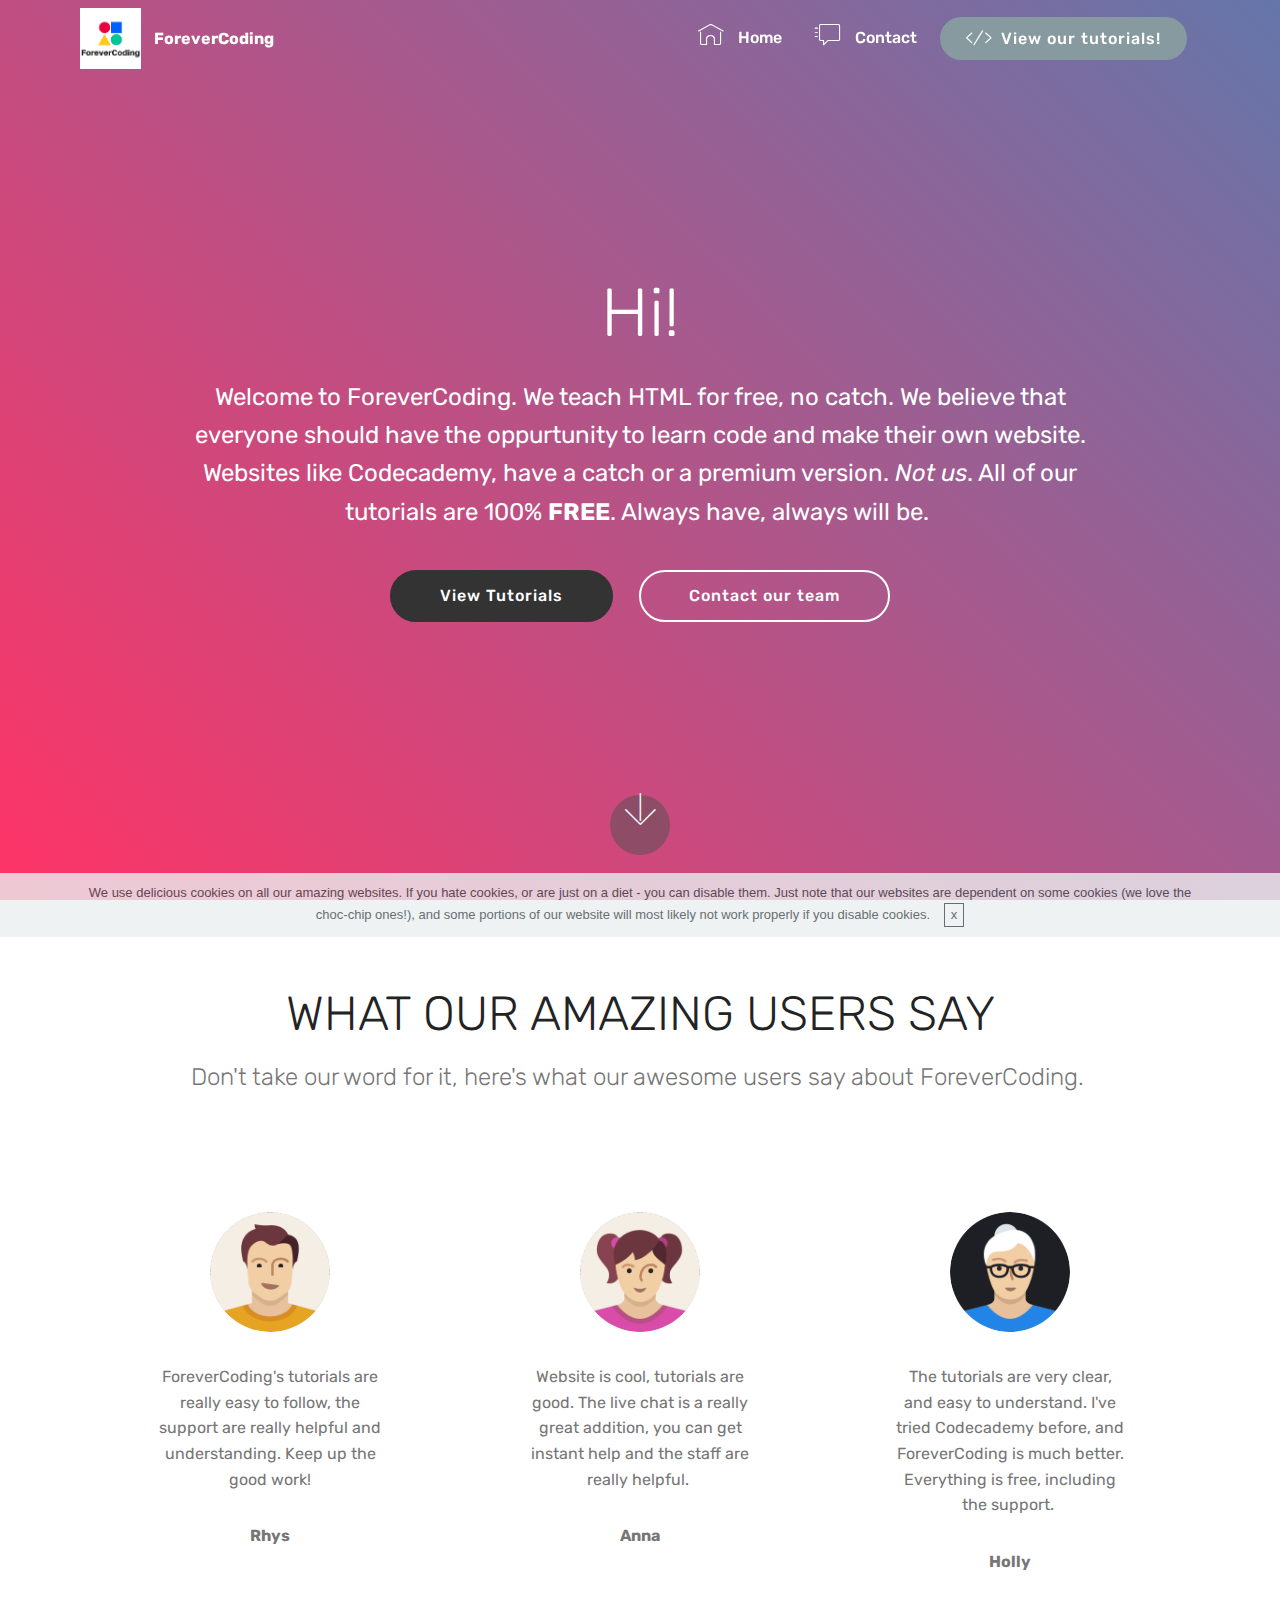
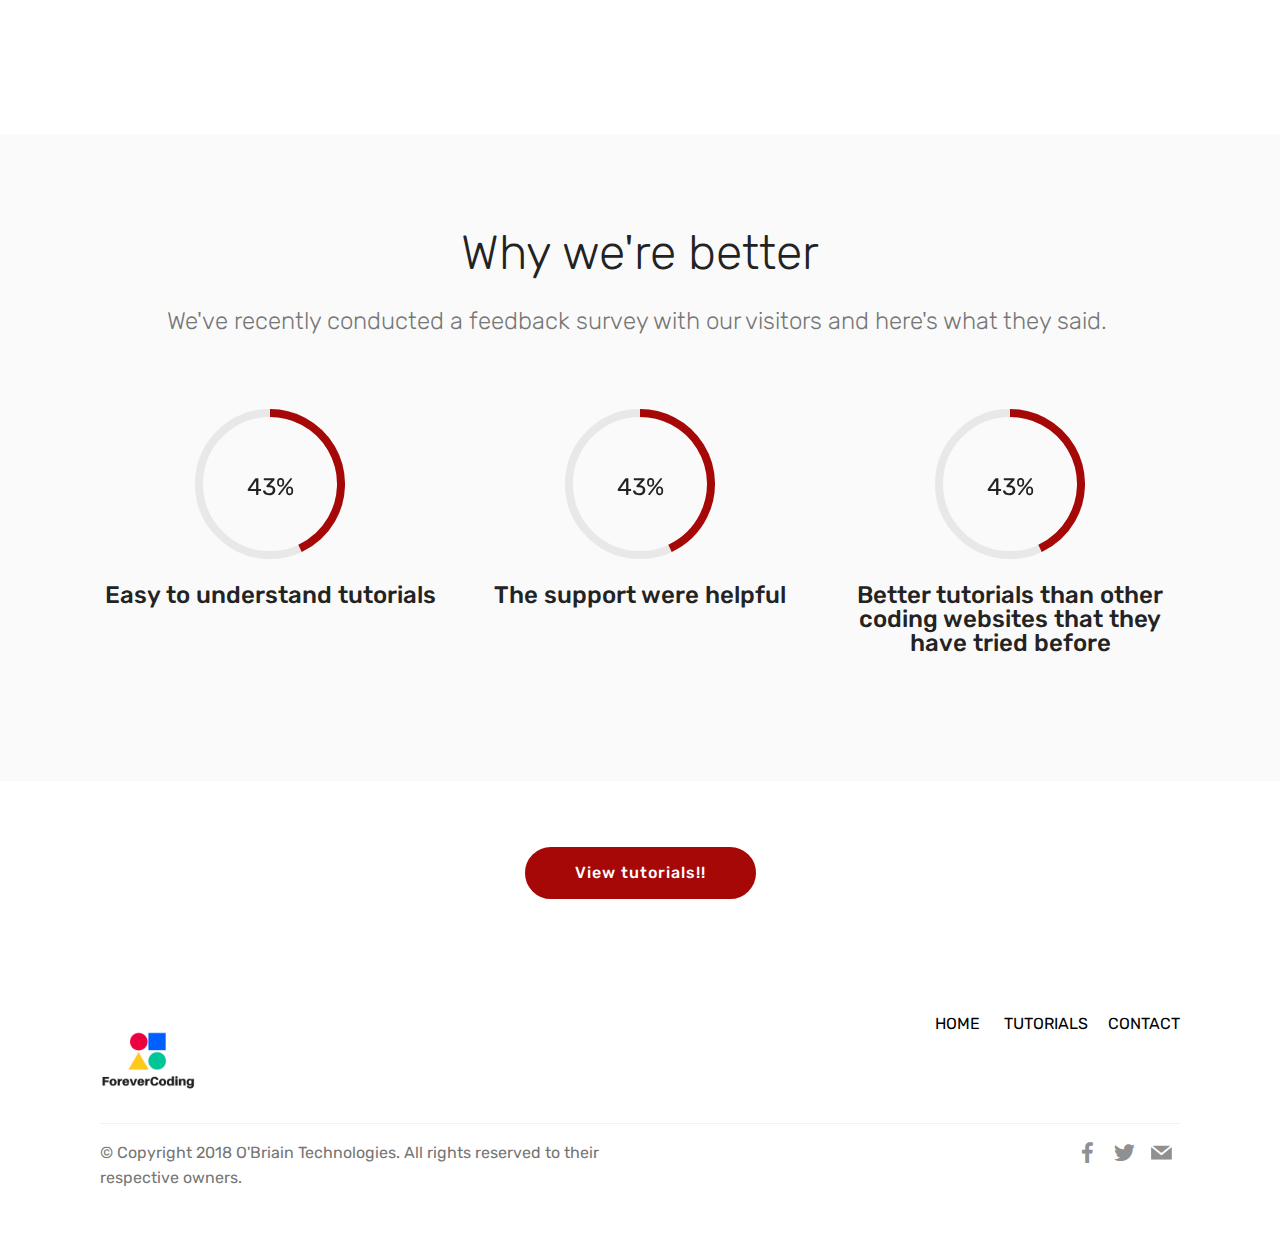
==== commit 31e3ed5a: "Update index.html" ====
--- a/index.html
+++ b/index.html
@@ -1,312 +1,323 @@
-<!DOCTYPE html>
-<html>
-<head>
-  <!-- Site made with Mobirise Website Builder v4.3.4, https://mobirise.com -->
-  <meta charset="UTF-8">
-  <meta http-equiv="X-UA-Compatible" content="IE=edge">
-  <meta name="generator" content="Mobirise v4.3.4, mobirise.com">
-  <meta name="viewport" content="width=device-width, initial-scale=1">
-  <link rel="shortcut icon" href="assets/images/forevercoding.-128x128.png" type="image/x-icon">
-  <meta name="description" content="">
-  <title>Home | ForeverCoding</title>
-  <link rel="stylesheet" href="assets/web/assets/mobirise-icons/mobirise-icons.css">
-  <link rel="stylesheet" href="assets/tether/tether.min.css">
-  <link rel="stylesheet" href="assets/bootstrap/css/bootstrap.min.css">
-  <link rel="stylesheet" href="assets/bootstrap/css/bootstrap-grid.min.css">
-  <link rel="stylesheet" href="assets/bootstrap/css/bootstrap-reboot.min.css">
-  <link rel="stylesheet" href="assets/socicon/css/styles.css">
-  <link rel="stylesheet" href="assets/dropdown/css/style.css">
-  <link rel="stylesheet" href="assets/as-pie-progress/css/progress.min.css">
-  <link rel="stylesheet" href="assets/theme/css/style.css">
-  <link rel="stylesheet" href="assets/mobirise/css/mbr-additional.css" type="text/css">
-  
-  
-  
-</head>
-<body>
-<section class="menu cid-qLqFZQeOSm" once="menu" id="menu1-m" data-rv-view="23">
-
-    
-
-    <nav class="navbar navbar-expand beta-menu navbar-dropdown align-items-center navbar-fixed-top navbar-toggleable-sm bg-color transparent">
-        <button class="navbar-toggler navbar-toggler-right" type="button" data-toggle="collapse" data-target="#navbarSupportedContent" aria-controls="navbarSupportedContent" aria-expanded="false" aria-label="Toggle navigation">
-            <div class="hamburger">
-                <span></span>
-                <span></span>
-                <span></span>
-                <span></span>
-            </div>
-        </button>
-        <div class="menu-logo">
-            <div class="navbar-brand">
-                <span class="navbar-logo">
-                    <a href="https://forevercoding.com">
-                         <img src="assets/images/forevercoding.-500x500.png" alt="ForeverCoding" title="" media-simple="true" style="height: 3.8rem;">
-                    </a>
-                </span>
-                <span class="navbar-caption-wrap"><a class="navbar-caption text-white display-4" href="https://forevercoding.com">
-                        ForeverCoding</a></span>
-            </div>
-        </div>
-        <div class="collapse navbar-collapse" id="navbarSupportedContent">
-            <ul class="navbar-nav nav-dropdown" data-app-modern-menu="true"><li class="nav-item">
-                    <a class="nav-link link text-white display-4" href="https://forevercoding.com">
-                        <span class="mbri-home mbr-iconfont mbr-iconfont-btn"></span>&nbsp;Home &nbsp;&nbsp;</a>
-                </li>
-                <li class="nav-item">
-                    <a class="nav-link link text-white display-4" href="page6.html"><span class="mbri-help mbr-iconfont mbr-iconfont-btn"></span>
-                        Contact</a>
-                </li></ul>
-            <div class="navbar-buttons mbr-section-btn"><a class="btn btn-sm btn-warning display-4" href="our-tutorials.html"><span class="mbri-code mbr-iconfont mbr-iconfont-btn"></span>
-                    View our tutorials!</a></div>
-        </div>
-    </nav>
-</section>
-
-<section class="engine"><a href="https://mobirise.co/g">create your own website for free</a></section><section class="header5 cid-qLqkCruLup mbr-fullscreen" id="header5-2" data-rv-view="25">
-
-    
-
-    
-    <div class="container">
-        <div class="row justify-content-center">
-            <div class="mbr-white col-md-10">
-                <h1 class="mbr-section-title align-center pb-3 mbr-fonts-style display-1">Hi!</h1>
-                <p class="mbr-text align-center display-5 pb-3 mbr-fonts-style">
-                   Welcome to ForeverCoding. We teach HTML for free, no catch.
-We believe that everyone should have the oppurtunity to learn code and make their own website.
-Websites like Codecademy, have a catch or a premium version. <em>Not us</em>. All of our tutorials are 100% <strong>FREE</strong>. Always have, always will be.&nbsp;</p>
-                <div class="mbr-section-btn align-center"><a class="btn btn-md btn-black display-4" href="our-tutorials.html">View Tutorials</a>
-                        <a class="btn btn-md btn-white-outline display-4" href="https://mobirise.com">Contact our team</a></div>
-            </div>
-        </div>
-    </div>
-
-    <div class="mbr-arrow hidden-sm-down" aria-hidden="true">
-        <a href="#next">
-            <i class="mbri-down mbr-iconfont"></i>
-        </a>
-    </div>
-</section>
-
-<section class="testimonials1 cid-qLwsxfHLEk" id="testimonials1-1j" data-rv-view="28">
-
-    
-
-    
-    <div class="container">
-        <div class="media-container-row">
-            <div class="title col-12 align-center">
-                <h2 class="pb-3 mbr-fonts-style display-2">
-                    WHAT OUR AMAZING USERS SAY
-                </h2>
-                <h3 class="mbr-section-subtitle mbr-light pb-3 mbr-fonts-style display-5">Don't take our word for it, here's what our awesome users say about ForeverCoding.&nbsp;</h3>
-            </div>
-        </div>
-    </div>
-
-    <div class="container pt-3 mt-2">
-        <div class="media-container-row">
-            <div class="mbr-testimonial p-3 align-center col-12 col-md-6 col-lg-4">
-                <div class="panel-item p-3">
-                    <div class="card-block">
-                        <div class="testimonial-photo">
-                            <img src="assets/images/if-male3-403019-512x512.png" alt="" title="" media-simple="true">
-                        </div>
-                        <p class="mbr-text mbr-fonts-style display-7">ForeverCoding's tutorials are really easy to follow, the support are really helpful and understanding. Keep up the good work!</p>
-                    </div>
-                    <div class="card-footer">
-                        <div class="mbr-author-name mbr-bold mbr-fonts-style display-7">
-                             Rhys</div>
-                        
-                    </div>
-                </div>
-            </div>
-
-            <div class="mbr-testimonial p-3 align-center col-12 col-md-6 col-lg-4">
-                <div class="panel-item p-3">
-                    <div class="card-block">
-                        <div class="testimonial-photo">
-                            <img src="assets/images/if-girl-403021-512x512.png" alt="" title="" media-simple="true">
-                        </div>
-                        <p class="mbr-text mbr-fonts-style display-7">
-                           Website is cool, tutorials are good. The live chat is a really great addition, you can get instant help and the staff are really helpful.&nbsp;</p>
-                    </div>
-                    <div class="card-footer">
-                        <div class="mbr-author-name mbr-bold mbr-fonts-style display-7">
-                             Anna</div>
-                        
-                    </div>
-                </div>
-            </div>
-
-            <div class="mbr-testimonial p-3 align-center col-12 col-md-6 col-lg-4">
-                <div class="panel-item p-3">
-                    <div class="card-block">
-                        <div class="testimonial-photo">
-                            <img src="assets/images/if-maturewoman-628297-512x512.png" alt="" title="" media-simple="true">
-                        </div>
-                        <p class="mbr-text mbr-fonts-style display-7">The tutorials are very clear, and easy to understand. I've tried Codecademy before, and ForeverCoding is much better. Everything is free, including the support.&nbsp;</p>
-                    </div>
-                    <div class="card-footer">
-                        <div class="mbr-author-name mbr-bold mbr-fonts-style display-7">Holly</div>
-                        
-                    </div>
-                </div>
-            </div>
-
-            
-
-            
-
-            
-        </div>
-    </div>   
-</section>
-
-<section class="progress-bars3 cid-qLwvtkg54l" id="progress-bars3-1k" data-rv-view="31">
- 
-     
-
-    
-    
-    <div class="container">
-        <h2 class="mbr-section-title pb-3 align-center mbr-fonts-style display-2">
-            Why we're better</h2>
-
-        <h3 class="mbr-section-subtitle mbr-fonts-style display-5">We've recently conducted a feedback survey with our visitors and here's what they said.&nbsp;</h3>
-    
-        <div class="media-container-row pt-5 mt-2">
-            <div class="card p-3 align-center">
-                <div class="wrap">
-                    <div class="pie_progress progress1" role="progressbar" data-goal="100">
-                        <p class="pie_progress__number mbr-fonts-style display-5">50%</p>
-                    </div>
-                </div> 
-                <div class="mbr-crt-title pt-3">
-                    <h4 class="card-title py-2 mbr-fonts-style display-5">
-                        Easy to understand</h4>
-                </div>                 
-            </div>
-
-            <div class="card p-3 align-center">
-                <div class="wrap">
-                    <div class="pie_progress progress2" role="progressbar" data-goal="97">
-                        <p class="pie_progress__number mbr-fonts-style display-5">94%</p>
-                    </div>
-                </div> 
-                <div class="mbr-crt-title pt-3">
-                    <h4 class="card-title py-2 mbr-fonts-style display-5">
-                        The support were helpful</h4>
-                </div>                 
-            </div>
-
-            <div class="card p-3 align-center">
-                <div class="wrap">
-                    <div class="pie_progress progress3" role="progressbar" data-goal="100">
-                        <p class="pie_progress__number mbr-fonts-style display-5">70%</p>
-                    </div>
-                </div> 
-                <div class="mbr-crt-title pt-3">
-                    <h4 class="card-title py-2 mbr-fonts-style display-5">
-                        Better tutorials than other coding websites that they have tried before</h4>
-                </div>                 
-            </div>
-
-            
-
-            
-
-            
-        </div>
-</div></section>
-
-<section class="mbr-section content8 cid-qLwwnjnsiD" id="content8-1l" data-rv-view="34">
-
-    
-
-    <div class="container">
-        <div class="media-container-row title">
-            <div class="col-12 col-md-8">
-                <div class="mbr-section-btn align-center"><a class="btn btn-secondary display-4" href="our-tutorials.html">View tutorials!!</a> <a class="btn btn-black-outline display-4" href="index.html#header5-2">Start again :D</a></div>
-            </div>
-        </div>
-    </div>
-</section>
-
-<section class="cid-qLwrk52lu5" id="footer5-1i" data-rv-view="35">
-
-    
-
-    
-
-    <div class="container">
-        <div class="media-container-row">
-            <div class="col-md-3">
-                <div class="media-wrap">
-                    <a href="https://forevercoding.com/">
-                       <img src="assets/images/forevercoding.-500x500.png" alt="ForeverCoding" title="" media-simple="true">
-                    </a>
-                </div>
-            </div>
-            <div class="col-md-9">
-                <p class="mbr-text align-right links mbr-fonts-style display-7"><a href="https://forevercoding.com" class="text-black" target="_blank">HOME &nbsp; &nbsp; &nbsp;</a><a href="our-tutorials.html" class="text-black"></a><a href="our-tutorials.html" target="_blank" class="text-black">TUTORIALS &nbsp;&nbsp; &nbsp;</a><a href="page6.html" class="text-black" target="_blank">CONTACT</a>
-                </p>
-            </div>
-        </div>
-        <div class="footer-lower">
-            <div class="media-container-row">
-                <div class="col-md-12">
-                    <hr>
-                </div>
-            </div>
-            <div class="media-container-row mbr-white">
-                <div class="col-md-6 copyright">
-                    <p class="mbr-text mbr-fonts-style display-7">
-                        © Copyright 2018 O'Briain Technologies. All rights reserved to their respective owners. 
-                    </p>
-                </div>
-                <div class="col-md-6">
-                    <div class="social-list align-right">
-                        <div class="soc-item">
-                            <a href="https://www.facebook.com/ForeverCodingHQ" target="_blank">
-                                <span class="mbr-iconfont mbr-iconfont-social socicon-facebook socicon" media-simple="true"></span>
-                            </a>
-                        </div>
-                        <div class="soc-item">
-                            <a href="https://twitter.com/FCodingHQ" target="_blank">
-                                <span class="mbr-iconfont mbr-iconfont-social socicon-twitter socicon" media-simple="true"></span>
-                            </a>
-                        </div>
-                        <div class="soc-item">
-                            <a href="mailto:hi@forevercoding.com">
-                                <span class="mbr-iconfont mbr-iconfont-social socicon-mail socicon" media-simple="true"></span>
-                            </a>
-                        </div>
-                        
-                        
-                        
-                    </div>
-                </div>
-            </div>
-        </div>
-    </div>
-</section>
-
-
-  <script src="assets/web/assets/jquery/jquery.min.js"></script>
-  <script src="assets/popper/popper.min.js"></script>
-  <script src="assets/tether/tether.min.js"></script>
-  <script src="assets/bootstrap/js/bootstrap.min.js"></script>
-  <script src="assets/smooth-scroll/smooth-scroll.js"></script>
-  <script src="assets/dropdown/js/script.min.js"></script>
-  <script src="assets/touch-swipe/jquery.touch-swipe.min.js"></script>
-  <script src="assets/as-pie-progress/jquery-as-pie-progress.min.js"></script>
-  <script src="assets/cookies-alert-plugin/cookies-alert-core.js"></script>
-  <script src="assets/cookies-alert-plugin/cookies-alert-script.js"></script>
-  <script src="assets/theme/js/script.js"></script>
-  
-  
-<input name="cookieData" type="hidden" data-cookie-text="We use delicious cookies on all our amazing websites. If you hate cookies, or are just on a diet - you can disable them. Just note that our websites are dependent on some cookies (we love the choc-chip ones!), and some portions of our website will most likely not work properly if you disable cookies.  ">
-  </body>
-</html>+<!DOCTYPE html>
+<html>
+<head>
+  <!-- Site made with Mobirise Website Builder v4.3.4, https://mobirise.com -->
+  <meta charset="UTF-8">
+  <meta http-equiv="X-UA-Compatible" content="IE=edge">
+  <meta name="generator" content="Mobirise v4.3.4, mobirise.com">
+  <meta name="viewport" content="width=device-width, initial-scale=1">
+  <link rel="shortcut icon" href="assets/images/forevercoding.-128x128.png" type="image/x-icon">
+  <meta name="description" content="">
+  <title>Home | ForeverCoding</title>
+  <link rel="stylesheet" href="assets/web/assets/mobirise-icons/mobirise-icons.css">
+  <link rel="stylesheet" href="assets/tether/tether.min.css">
+  <link rel="stylesheet" href="assets/bootstrap/css/bootstrap.min.css">
+  <link rel="stylesheet" href="assets/bootstrap/css/bootstrap-grid.min.css">
+  <link rel="stylesheet" href="assets/bootstrap/css/bootstrap-reboot.min.css">
+  <link rel="stylesheet" href="assets/socicon/css/styles.css">
+  <link rel="stylesheet" href="assets/dropdown/css/style.css">
+  <link rel="stylesheet" href="assets/as-pie-progress/css/progress.min.css">
+  <link rel="stylesheet" href="assets/theme/css/style.css">
+  <link rel="stylesheet" href="assets/mobirise/css/mbr-additional.css" type="text/css">
+  
+  
+  
+</head>
+<body>
+
+<!-- Begin of Chaport Live Chat code -->
+<script type="text/javascript">
+(function(w,d,v2){
+w.chaport = { app_id : '59fa4330fd80d9210c3b01e9' };
+
+v2=w.chaport;v2._q=[];v2._l={};v2.q=function(){v2._q.push(arguments)};v2.on=function(e,fn){if(!v2._l[e])v2._l[e]=[];v2._l[e].push(fn)};var s=d.createElement('script');s.type='text/javascript';s.async=true;s.src='https://app.chaport.com/javascripts/insert.js';var ss=d.getElementsByTagName('script')[0];ss.parentNode.insertBefore(s,ss)})(window, document);
+</script>
+<!-- End of Chaport Live Chat code -->
+
+
+<section class="menu cid-qLqFZQeOSm" once="menu" id="menu1-m" data-rv-view="15">
+
+    
+
+    <nav class="navbar navbar-expand beta-menu navbar-dropdown align-items-center navbar-fixed-top navbar-toggleable-sm bg-color transparent">
+        <button class="navbar-toggler navbar-toggler-right" type="button" data-toggle="collapse" data-target="#navbarSupportedContent" aria-controls="navbarSupportedContent" aria-expanded="false" aria-label="Toggle navigation">
+            <div class="hamburger">
+                <span></span>
+                <span></span>
+                <span></span>
+                <span></span>
+            </div>
+        </button>
+        <div class="menu-logo">
+            <div class="navbar-brand">
+                <span class="navbar-logo">
+                    <a href="https://forevercoding.com">
+                         <img src="assets/images/forevercoding.-500x500.png" alt="ForeverCoding" title="" media-simple="true" style="height: 3.8rem;">
+                    </a>
+                </span>
+                <span class="navbar-caption-wrap"><a class="navbar-caption text-white display-4" href="https://forevercoding.com">
+                        ForeverCoding</a></span>
+            </div>
+        </div>
+        <div class="collapse navbar-collapse" id="navbarSupportedContent">
+            <ul class="navbar-nav nav-dropdown" data-app-modern-menu="true"><li class="nav-item">
+                    <a class="nav-link link text-white display-4" href="https://forevercoding.com">
+                        <span class="mbri-home mbr-iconfont mbr-iconfont-btn"></span>&nbsp;Home &nbsp;&nbsp;</a>
+                </li>
+                <li class="nav-item">
+                    <a class="nav-link link text-white display-4" href="page6.html"><span class="mbri-help mbr-iconfont mbr-iconfont-btn"></span>
+                        Contact</a>
+                </li></ul>
+            <div class="navbar-buttons mbr-section-btn"><a class="btn btn-sm btn-warning display-4" href="our-tutorials.html"><span class="mbri-code mbr-iconfont mbr-iconfont-btn"></span>
+                    View our tutorials!</a></div>
+        </div>
+    </nav>
+</section>
+
+<section class="engine"><a href="https://mobirise.co/o">bootstrap buttons</a></section><section class="header5 cid-qLqkCruLup mbr-fullscreen" id="header5-2" data-rv-view="17">
+
+    
+
+    
+    <div class="container">
+        <div class="row justify-content-center">
+            <div class="mbr-white col-md-10">
+                <h1 class="mbr-section-title align-center pb-3 mbr-fonts-style display-1">Hi!</h1>
+                <p class="mbr-text align-center display-5 pb-3 mbr-fonts-style">
+                   Welcome to ForeverCoding. We teach HTML for free, no catch.
+We believe that everyone should have the oppurtunity to learn code and make their own website.
+Websites like Codecademy, have a catch or a premium version. <em>Not us</em>. All of our tutorials are 100% <strong>FREE</strong>. Always have, always will be.&nbsp;</p>
+                <div class="mbr-section-btn align-center"><a class="btn btn-md btn-black display-4" href="our-tutorials.html">View Tutorials</a>
+                        <a class="btn btn-md btn-white-outline display-4" href="page6.html">Contact our team</a></div>
+            </div>
+        </div>
+    </div>
+
+    <div class="mbr-arrow hidden-sm-down" aria-hidden="true">
+        <a href="#next">
+            <i class="mbri-down mbr-iconfont"></i>
+        </a>
+    </div>
+</section>
+
+<section class="testimonials1 cid-qLwsxfHLEk" id="testimonials1-1j" data-rv-view="20">
+
+    
+
+    
+    <div class="container">
+        <div class="media-container-row">
+            <div class="title col-12 align-center">
+                <h2 class="pb-3 mbr-fonts-style display-2">
+                    WHAT OUR AMAZING USERS SAY
+                </h2>
+                <h3 class="mbr-section-subtitle mbr-light pb-3 mbr-fonts-style display-5">Don't take our word for it, here's what our awesome users say about ForeverCoding.&nbsp;</h3>
+            </div>
+        </div>
+    </div>
+
+    <div class="container pt-3 mt-2">
+        <div class="media-container-row">
+            <div class="mbr-testimonial p-3 align-center col-12 col-md-6 col-lg-4">
+                <div class="panel-item p-3">
+                    <div class="card-block">
+                        <div class="testimonial-photo">
+                            <img src="assets/images/if-male3-403019-512x512.png" alt="" title="" media-simple="true">
+                        </div>
+                        <p class="mbr-text mbr-fonts-style display-7">ForeverCoding's tutorials are really easy to follow, the support are really helpful and understanding. Keep up the good work!</p>
+                    </div>
+                    <div class="card-footer">
+                        <div class="mbr-author-name mbr-bold mbr-fonts-style display-7">
+                             Rhys</div>
+                        
+                    </div>
+                </div>
+            </div>
+
+            <div class="mbr-testimonial p-3 align-center col-12 col-md-6 col-lg-4">
+                <div class="panel-item p-3">
+                    <div class="card-block">
+                        <div class="testimonial-photo">
+                            <img src="assets/images/if-girl-403021-512x512.png" alt="" title="" media-simple="true">
+                        </div>
+                        <p class="mbr-text mbr-fonts-style display-7">
+                           Website is cool, tutorials are good. The live chat is a really great addition, you can get instant help and the staff are really helpful.&nbsp;</p>
+                    </div>
+                    <div class="card-footer">
+                        <div class="mbr-author-name mbr-bold mbr-fonts-style display-7">
+                             Anna</div>
+                        
+                    </div>
+                </div>
+            </div>
+
+            <div class="mbr-testimonial p-3 align-center col-12 col-md-6 col-lg-4">
+                <div class="panel-item p-3">
+                    <div class="card-block">
+                        <div class="testimonial-photo">
+                            <img src="assets/images/if-maturewoman-628297-512x512.png" alt="" title="" media-simple="true">
+                        </div>
+                        <p class="mbr-text mbr-fonts-style display-7">The tutorials are very clear, and easy to understand. I've tried Codecademy before, and ForeverCoding is much better. Everything is free, including the support.&nbsp;</p>
+                    </div>
+                    <div class="card-footer">
+                        <div class="mbr-author-name mbr-bold mbr-fonts-style display-7">Holly</div>
+                        
+                    </div>
+                </div>
+            </div>
+
+            
+
+            
+
+            
+        </div>
+    </div>   
+</section>
+
+<section class="progress-bars3 cid-qLwvtkg54l" id="progress-bars3-1k" data-rv-view="23">
+ 
+     
+
+    
+    
+    <div class="container">
+        <h2 class="mbr-section-title pb-3 align-center mbr-fonts-style display-2">
+            Why we're better</h2>
+
+        <h3 class="mbr-section-subtitle mbr-fonts-style display-5">We've recently conducted a feedback survey with our visitors and here's what they said.&nbsp;</h3>
+    
+        <div class="media-container-row pt-5 mt-2">
+            <div class="card p-3 align-center">
+                <div class="wrap">
+                    <div class="pie_progress progress1" role="progressbar" data-goal="100">
+                        <p class="pie_progress__number mbr-fonts-style display-5">50%</p>
+                    </div>
+                </div> 
+                <div class="mbr-crt-title pt-3">
+                    <h4 class="card-title py-2 mbr-fonts-style display-5">
+                        Easy to understand tutorials</h4>
+                </div>                 
+            </div>
+
+            <div class="card p-3 align-center">
+                <div class="wrap">
+                    <div class="pie_progress progress2" role="progressbar" data-goal="97">
+                        <p class="pie_progress__number mbr-fonts-style display-5">94%</p>
+                    </div>
+                </div> 
+                <div class="mbr-crt-title pt-3">
+                    <h4 class="card-title py-2 mbr-fonts-style display-5">
+                        The support were helpful</h4>
+                </div>                 
+            </div>
+
+            <div class="card p-3 align-center">
+                <div class="wrap">
+                    <div class="pie_progress progress3" role="progressbar" data-goal="100">
+                        <p class="pie_progress__number mbr-fonts-style display-5">70%</p>
+                    </div>
+                </div> 
+                <div class="mbr-crt-title pt-3">
+                    <h4 class="card-title py-2 mbr-fonts-style display-5">
+                        Better tutorials than other coding websites that they have tried before</h4>
+                </div>                 
+            </div>
+
+            
+
+            
+
+            
+        </div>
+</div></section>
+
+<section class="mbr-section content8 cid-qLwwnjnsiD" id="content8-1l" data-rv-view="26">
+
+    
+
+    <div class="container">
+        <div class="media-container-row title">
+            <div class="col-12 col-md-8">
+                <div class="mbr-section-btn align-center"><a class="btn btn-secondary display-4" href="our-tutorials.html">View tutorials!!</a></div>
+            </div>
+        </div>
+    </div>
+</section>
+
+<section class="cid-qLwrk52lu5" id="footer5-1i" data-rv-view="27">
+
+    
+
+    
+
+    <div class="container">
+        <div class="media-container-row">
+            <div class="col-md-3">
+                <div class="media-wrap">
+                    <a href="https://forevercoding.com/">
+                       <img src="assets/images/forevercoding.-500x500.png" alt="ForeverCoding" title="" media-simple="true">
+                    </a>
+                </div>
+            </div>
+            <div class="col-md-9">
+                <p class="mbr-text align-right links mbr-fonts-style display-7"><a href="https://forevercoding.com" class="text-black" target="_blank">HOME &nbsp; &nbsp; &nbsp;</a><a href="our-tutorials.html" class="text-black"></a><a href="our-tutorials.html" target="_blank" class="text-black">TUTORIALS &nbsp;&nbsp; &nbsp;</a><a href="page6.html" class="text-black" target="_blank">CONTACT</a>
+                </p>
+            </div>
+        </div>
+        <div class="footer-lower">
+            <div class="media-container-row">
+                <div class="col-md-12">
+                    <hr>
+                </div>
+            </div>
+            <div class="media-container-row mbr-white">
+                <div class="col-md-6 copyright">
+                    <p class="mbr-text mbr-fonts-style display-7">
+                        © Copyright 2018 O'Briain Technologies. All rights reserved to their respective owners. 
+                    </p>
+                </div>
+                <div class="col-md-6">
+                    <div class="social-list align-right">
+                        <div class="soc-item">
+                            <a href="https://www.facebook.com/ForeverCodingHQ" target="_blank">
+                                <span class="mbr-iconfont mbr-iconfont-social socicon-facebook socicon" media-simple="true"></span>
+                            </a>
+                        </div>
+                        <div class="soc-item">
+                            <a href="https://twitter.com/FCodingHQ" target="_blank">
+                                <span class="mbr-iconfont mbr-iconfont-social socicon-twitter socicon" media-simple="true"></span>
+                            </a>
+                        </div>
+                        <div class="soc-item">
+                            <a href="mailto:hi@forevercoding.com">
+                                <span class="mbr-iconfont mbr-iconfont-social socicon-mail socicon" media-simple="true"></span>
+                            </a>
+                        </div>
+                        
+                        
+                        
+                    </div>
+                </div>
+            </div>
+        </div>
+    </div>
+</section>
+
+
+  <script src="assets/web/assets/jquery/jquery.min.js"></script>
+  <script src="assets/popper/popper.min.js"></script>
+  <script src="assets/tether/tether.min.js"></script>
+  <script src="assets/bootstrap/js/bootstrap.min.js"></script>
+  <script src="assets/smooth-scroll/smooth-scroll.js"></script>
+  <script src="assets/dropdown/js/script.min.js"></script>
+  <script src="assets/touch-swipe/jquery.touch-swipe.min.js"></script>
+  <script src="assets/as-pie-progress/jquery-as-pie-progress.min.js"></script>
+  <script src="assets/cookies-alert-plugin/cookies-alert-core.js"></script>
+  <script src="assets/cookies-alert-plugin/cookies-alert-script.js"></script>
+  <script src="assets/theme/js/script.js"></script>
+  
+  
+<input name="cookieData" type="hidden" data-cookie-text="We use delicious cookies on all our amazing websites. If you hate cookies, or are just on a diet - you can disable them. Just note that our websites are dependent on some cookies (we love the choc-chip ones!), and some portions of our website will most likely not work properly if you disable cookies.  ">
+  </body>
+</html>
